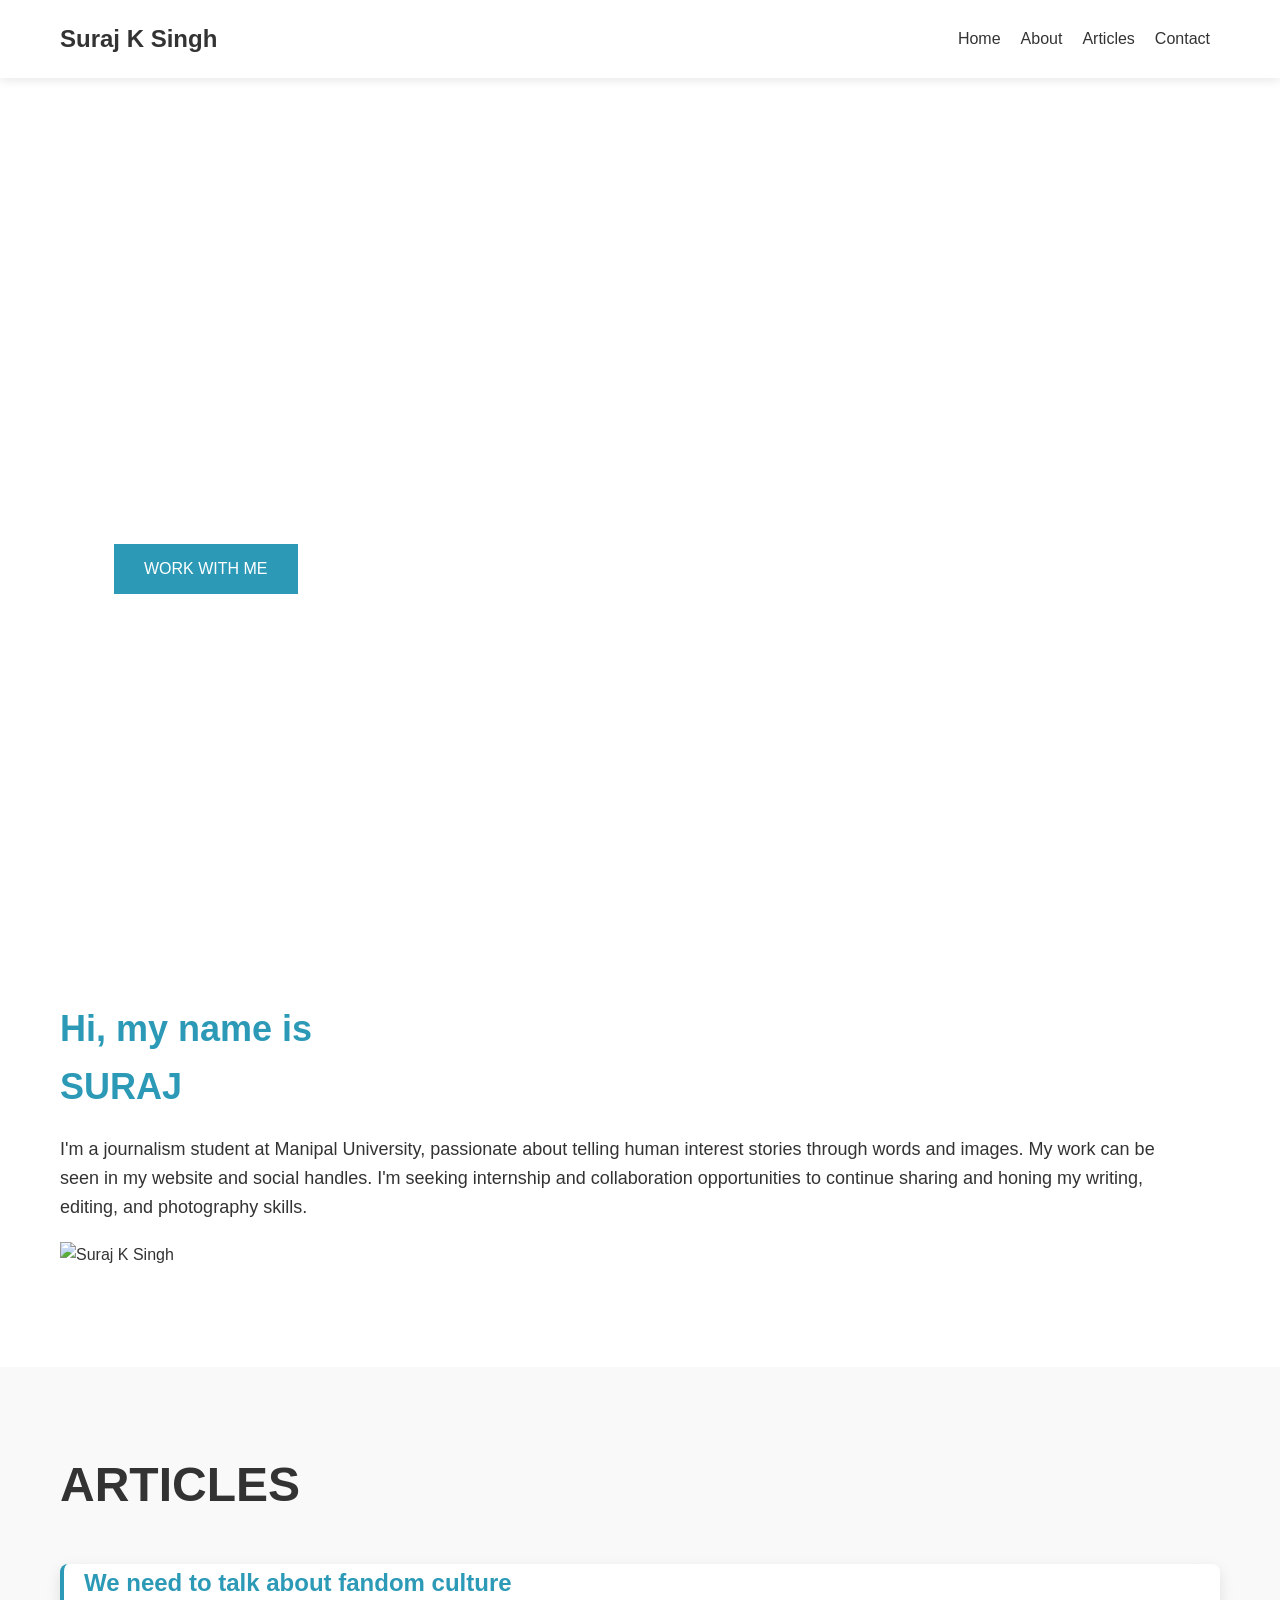
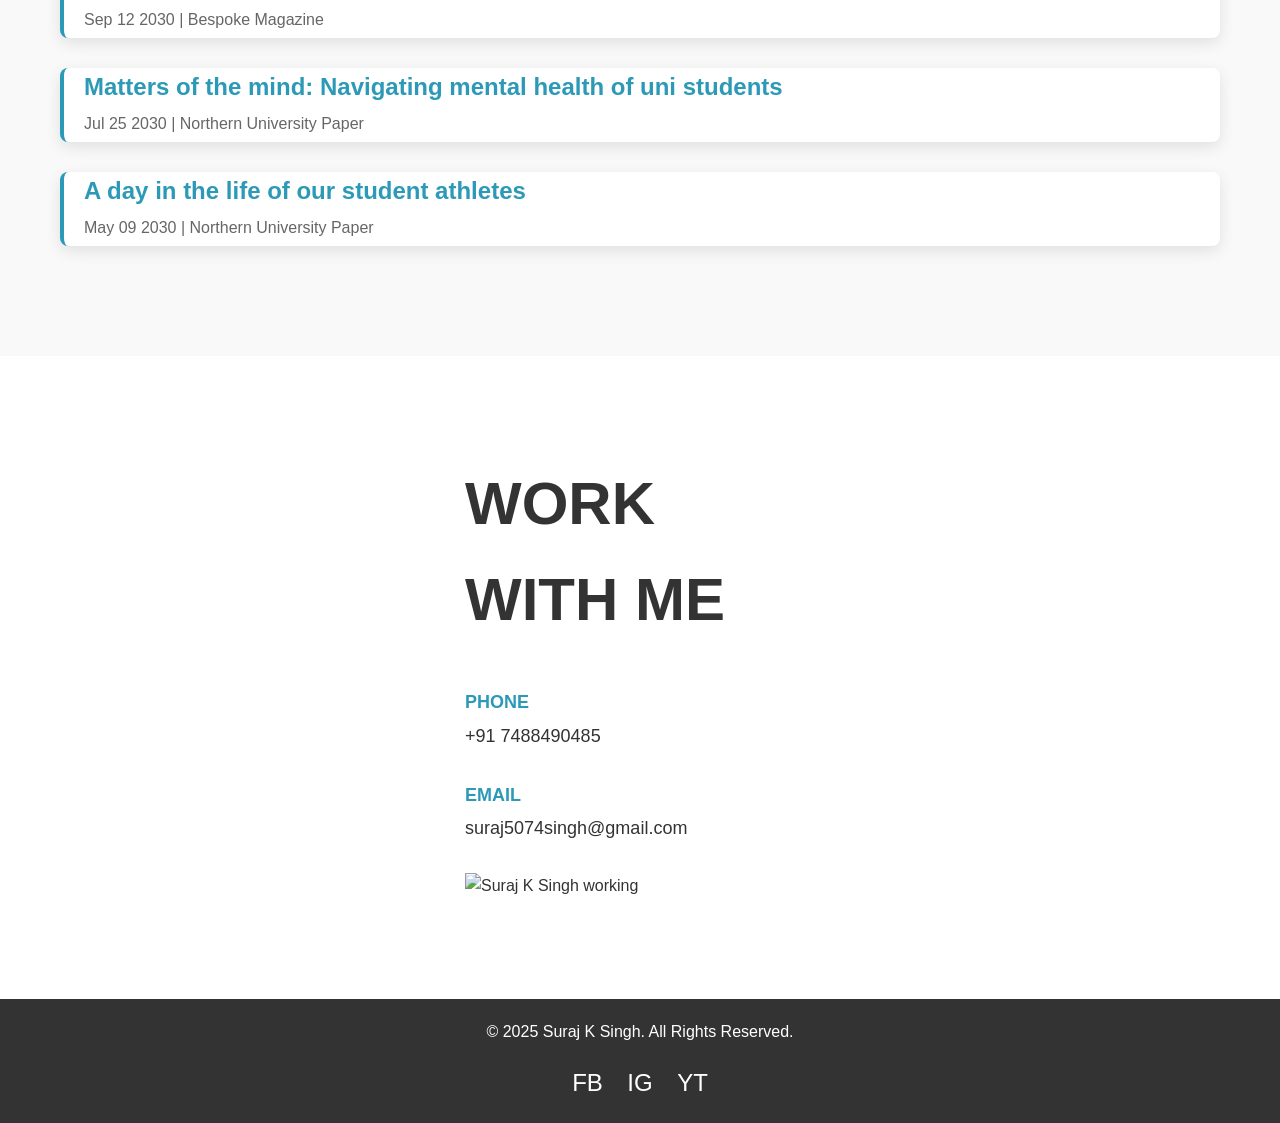
==== index.html @ 2e60737c "Moved files out of Journalism Portfolio folder" ====
<!DOCTYPE html>
<html lang="en">
<head>
    <meta charset="UTF-8">
    <meta name="viewport" content="width=device-width, initial-scale=1.0">
    <title>Suraj Kumar Singh</title>
    <link rel="preconnect" href="https://fonts.googleapis.com">
<link rel="preconnect" href="https://fonts.gstatic.com" crossorigin>
<link href="https://fonts.googleapis.com/css2?family=Great+Vibes&family=Open+Sans:ital,wght@0,300..800;1,300..800&family=PT+Sans:ital,wght@0,400;0,700;1,400;1,700&family=Roboto:ital,wght@0,100..900;1,100..900&display=swap" rel="stylesheet">


<link rel="stylesheet" href="style.css">

</head>

<body>

 <!-- Navigation -->
 <nav>
  <div class="container">
      <div class="logo"><a href="index.html">Suraj K Singh</a></div>

      <button class="menu-toggle" aria-label="Toggle navigation">
        <span></span>
        <span></span>
        <span></span>
      </button>

      <ul class="nav-links">
          <li><a href="index.html">Home</a></li>
          <li><a href="about.html">About</a></li>
          <li><a href="articles.html">Articles</a></li>
          <li><a href="contact.html">Contact</a></li>
      </ul>
  </div>
</nav>

<!-- Hero Section -->
<section class="hero">
  <div class="container hero-content">
      <h1>SURAJ K<br>SINGH</h1>
      <h2>JOURNALISM STUDENT</h2>
      <a href="contact.html" class="btn">WORK WITH ME</a>
  </div>
</section>

<!-- About Section -->
<section class="about">
  <div class="container">
      <div class="about-text">
          <h2>Hi, my name is<br>SURAJ</h2>
          <p>I'm a journalism student at Manipal University, passionate about telling human interest stories through words and images. My work can be seen in my website and social handles. I'm seeking internship and collaboration opportunities to continue sharing and honing my writing, editing, and photography skills.</p>
      </div>
      <div class="about-image">
          <img src="https://gratisography.com/wp-content/uploads/2024/11/gratisography-augmented-reality-800x525.jpg" alt="Suraj K Singh">
      </div>
  </div>
</section>

<!-- Articles Section -->
<section class="articles">
  <div class="container">
      <h2>ARTICLES</h2>
      
      <div class="article-card">
          <h3><a href="articles.html">We need to talk about fandom culture</a></h3>
          <div class="meta">Sep 12 2030 | Bespoke Magazine</div>
      </div>
      
      <div class="article-card">
          <h3><a href="articles.html">Matters of the mind: Navigating mental health of uni students</a></h3>
          <div class="meta">Jul 25 2030 | Northern University Paper</div>
      </div>
      
      <div class="article-card">
          <h3><a href="articles.html">A day in the life of our student athletes</a></h3>
          <div class="meta">May 09 2030 | Northern University Paper</div>
      </div>
  </div>
</section>

<!-- Work With Me Section -->
<section class="work-with-me">
  <div class="container">
      <div class="work-text">
          <h2>WORK<br>WITH ME</h2>
          
          <div class="contact-info">
              <div class="contact-item">
                  <h3>PHONE</h3>
                  <p>+91 7488490485</p>
              </div>
              
              <div class="contact-item">
                  <h3>EMAIL</h3>
                  <p>suraj5074singh@gmail.com</p>
              </div>
          </div>
      </div>
      
      <div class="work-image">
          <img src="https://gratisography.com/wp-content/uploads/2024/11/gratisography-augmented-reality-800x525.jpg" alt="Suraj K Singh working">
      </div>
  </div>
</section>

<!-- Footer -->
<footer>
  <div class="container">
      <p>&copy; 2025 Suraj K Singh. All Rights Reserved.</p>
      <div class="social-links">
          <a href="#" aria-label="Facebook">FB</a>
          <a href="#" aria-label="Instagram">IG</a>
          <a href="#" aria-label="YouTube">YT</a>
      </div>
  </div>
</footer>



















<script>
document.querySelector('.menu-toggle').addEventListener('click', function() {
  this.classList.toggle('open');
  document.querySelector('.nav-links').classList.toggle('active');
});
</script>
        
</body>
</html>
---- style.css ----
/* Portfolio Homepage */
* {
    margin: 0;
    padding: 0;
    box-sizing: border-box;
    font-family: 'Helvetica Neue', Arial, sans-serif;
}

body {
    line-height: 1.6;
    color: #333;
}

a {
    text-decoration: none;
    color: inherit;
}

.container {
    max-width: 1200px;
    margin: 0 auto;
    padding: 0 20px;
}

/* Header / Hero Section */
.hero {
    height: 100vh;
    background-color: #f5f5f5;
    position: relative;
    background: url(https://gratisography.com/wp-content/uploads/2024/11/gratisography-augmented-reality-800x525.jpg) center/cover no-repeat;
    /* background: linear-gradient(rgba(0, 0, 0, 0.5), rgba(0, 0, 0, 0.5)), url('/api/placeholder/1200/800') center/cover no-repeat; */
    display: flex;
    align-items: center;
    justify-content: flex-start;
}

.hero-content {
    color: white;
    padding: 50px;
    margin-left: 5%;
    max-width: 90%;
}

.hero h1 {
    font-size: 80px;
    font-weight: 700;
    line-height: 1;
    margin-bottom: 10px;
}

.hero h2 {
    font-size: 24px;
    font-weight: 300;
    margin-bottom: 30px;
}

.btn {
    display: inline-block;
    padding: 12px 30px;
    background-color: #2C9AB7;
    color: white;
    font-weight: 500;
    border: none;
    cursor: pointer;
    transition: background-color 0.3s ease;
}

.btn:hover {
    background-color: #1f7f99;
}

/* About Section */
.about {
    padding: 100px 0;
    display: flex;
    flex-wrap: wrap;
}

.about-text {
    flex: 1;
    padding-right: 50px;
    min-width: 300px;
}

.about-image {
    flex: 1;
    min-width: 300px;
}

.about-image img {
    width: 100%;
    height: auto;
    object-fit: cover;
}

.about h2 {
    font-size: 60px;
    font-weight: 700;
    color: #2C9AB7;
    margin-bottom: 20px;
}

.about p {
    font-size: 18px;
    margin-bottom: 20px;
}

/* Articles Section */
.articles {
    padding: 80px 0;
    background-color: #f9f9f9;
}

.articles h2 {
    font-size: 48px;
    margin-bottom: 40px;
}

.article-card {
    margin-bottom: 30px;
    border-left: 4px solid #2C9AB7;
    padding-left: 20px;
}

.article-card h3 {
    font-size: 24px;
    margin-bottom: 5px;
}

.article-card h3 a {
    color: #2C9AB7;
    transition: color 0.3s ease;
}

.article-card h3 a:hover {
    color: #1f7f99;
}

.article-card .meta {
    color: #666;
    font-size: 16px;
    margin-bottom: 5px;
}

/* Work With Me Section */
.work-with-me {
    padding: 100px 0;
    display: flex;
    flex-wrap: wrap;
}

.work-text {
    flex: 1;
    padding-right: 50px;
    min-width: 300px;
}

.work-image {
    flex: 1;
    min-width: 300px;
}

.work-image img {
    width: 100%;
    height: auto;
    object-fit: cover;
}

.work-with-me h2 {
    font-size: 60px;
    font-weight: 700;
    margin-bottom: 40px;
}

.contact-info {
    margin-top: 40px;
}

.contact-item {
    margin-bottom: 20px;
}

.contact-item h3 {
    color: #2C9AB7;
    font-size: 18px;
    margin-bottom: 5px;
}

/* Footer */
footer {
    background-color: #333;
    color: white;
    padding: 20px 0;
    text-align: center;
}

.social-links {
    margin-top: 20px;
}

.social-links a {
    margin: 0 10px;
    font-size: 24px;
    color: white;
}

/* Navigation */
nav {
    position: fixed;
    top: 0;
    left: 0;
    width: 100%;
    background-color: rgba(255, 255, 255, 0.9);
    z-index: 1000;
    padding: 20px 0;
    box-shadow: 0 2px 10px rgba(0, 0, 0, 0.1);
}

nav .container {
    display: flex;
    justify-content: space-between;
    align-items: center;
}

.logo {
    font-size: 24px;
    font-weight: 700;
}

.nav-links {
    display: flex;
    list-style: none;
}

.nav-links li {
    margin: 0 10px;
}

.nav-links a {
    color: #333;
    font-weight: 500;
    transition: color 0.3s ease;
}

.nav-links a:hover {
    color: #2C9AB7;
}

.menu-toggle {
    display: none;
    background: none;
    border: none;
    cursor: pointer;
    width: 30px;
    height: 30px;
    position: relative;
    z-index: 2;
  }
  .menu-toggle span {
    display: block;
    width: 100%;
    height: 3px;
    background-color: #333;
    margin: 5px 0;
    transition: all 0.3s ease-in-out;
  }

/* Responsive Design */
@media (max-width: 768px) {
    .hero-content {
        margin-left: 3%;
        }
    .hero h1 {
        font-size: 60px;
    }

    .about, .work-with-me {
        flex-direction: column;
    }

    .about-text, .work-text {
        padding-right: 0;
        margin-bottom: 40px;
    }
}

@media screen and (max-width: 600px) {
    .nav-links {
      display: none;
      flex-direction: column;
      transition: all 0.3s ease-in-out;
    }
    .nav-links.active {
      display: flex;
    }
    .menu-toggle {
      display: block;
    }
    /* Hamburger to cross animation */
    .menu-toggle.open span:nth-child(1) {
      transform: translateY(8px) rotate(45deg);
    }
    .menu-toggle.open span:nth-child(2) {
      opacity: 0;
    }
    .menu-toggle.open span:nth-child(3) {
      transform: translateY(-8px) rotate(-45deg);
    }
  }









    /* Navigation About */
   

    /* Page Header */
    .page-header {
        padding: 120px 0 60px;
        background-color: #f5f5f5;
        text-align: center;
    }

    .page-header h1 {
        font-size: 48px;
        margin-bottom: 20px;
    }

    /* About Content */
    .about-content {
        padding: 80px 0;
        display: flex;
        flex-wrap: wrap;
        gap: 50px;
    }

    .about-image {
        flex: 1;
        min-width: 300px;
    }

    .about-image img {
        width: 100%;
        height: auto;
    }

    .about-text {
        flex: 2;
        min-width: 300px;
    }

    .about-text h2 {
        font-size: 36px;
        margin-bottom: 20px;
        color: #2C9AB7;
    }

    .about-text p {
        margin-bottom: 20px;
        font-size: 18px;
    }

    /* Skills Section */
    .skills {
        padding: 80px 0;
        background-color: #f9f9f9;
    }

    .skills h2 {
        font-size: 36px;
        margin-bottom: 40px;
        text-align: center;
    }

    .skills-container {
        display: flex;
        flex-wrap: wrap;
        justify-content: space-between;
        gap: 30px;
    }

    .skill {
        flex: 1;
        min-width: 250px;
        padding: 30px;
        background-color: white;
        box-shadow: 0 5px 15px rgba(0, 0, 0, 0.1);
        border-radius: 5px;
    }

    .skill h3 {
        font-size: 24px;
        margin-bottom: 15px;
        color: #2C9AB7;
    }

    /* Education and Experience */
    .education-experience {
        padding: 80px 0;
    }

    .education-experience h2 {
        font-size: 36px;
        margin-bottom: 40px;
        text-align: center;
    }

    .timeline {
        position: relative;
        max-width: 800px;
        margin: 0 auto;
    }

    .timeline::before {
        content: '';
        position: absolute;
        top: 0;
        bottom: 0;
        left: 50%;
        width: 2px;
        background-color: #2C9AB7;
        transform: translateX(-50%);
    }

    .timeline-item {
        margin-bottom: 50px;
        position: relative;
    }

    .timeline-content {
        width: 45%;
        padding: 20px;
        background-color: white;
        box-shadow: 0 5px 15px rgba(0, 0, 0, 0.1);
        border-radius: 5px;
    }

    .timeline-item:nth-child(odd) .timeline-content {
        margin-left: auto;
    }

    .timeline-content h3 {
        font-size: 22px;
        margin-bottom: 10px;
        color: #2C9AB7;
    }

    .timeline-content .date {
        font-style: italic;
        color: #666;
        margin-bottom: 15px;
    }

    /* Footer */
    footer {
        background-color: #333;
        color: white;
        padding: 20px 0;
        text-align: center;
    }

    .social-links {
        margin-top: 20px;
    }

    .social-links a {
        margin: 0 10px;
        font-size: 24px;
        color: white;
    }

    /* Responsive Design */
    @media (max-width: 768px) {
        .about-content {
            flex-direction: column;
        }

        .timeline::before {
            left: 30px;
        }

        .timeline-content {
            width: calc(100% - 60px);
            margin-left: 60px !important;
        }
    }









    /* Page Header Articles */
    .page-header {
        padding: 120px 0 60px;
        background-color: #f5f5f5;
        text-align: center;
    }

    .page-header h1 {
        font-size: 48px;
        margin-bottom: 20px;
    }

    /* Articles Section */
    .articles-section {
        padding: 80px 0;
    }

    .articles-grid {
        display: grid;
        grid-template-columns: repeat(auto-fill, minmax(350px, 1fr));
        gap: 40px;
    }

    .article-card {
        background-color: white;
        border-radius: 8px;
        overflow: hidden;
        box-shadow: 0 5px 15px rgba(0, 0, 0, 0.1);
        transition: transform 0.3s ease;
    }

    .article-card:hover {
        transform: translateY(-10px);
    }

    .article-image {
        height: 200px;
        background-color: #eee;
        position: relative;
    }

    .article-image img {
        width: 100%;
        height: 100%;
        object-fit: cover;
    }

    .article-content {
        padding: 25px;
    }

    .article-content h3 {
        font-size: 22px;
        margin-bottom: 10px;
    }

    .article-content .meta {
        color: #666;
        font-size: 14px;
        margin-bottom: 15px;
    }

    .article-content p {
        margin-bottom: 20px;
    }

    .read-more {
        display: inline-block;
        color: #2C9AB7;
        font-weight: 500;
        transition: color 0.3s ease;
    }

    .read-more:hover {
        color: #1f7f99;
    }

    /* Featured Article */
    /* Featured Articles Slider Styles */
.featured-articles-container {
    position: relative;
    margin-bottom: 50px;
}

.featured-article {
    display: none; /* Hide all articles initially */
    flex-direction: row;
    background-color: #f9f9f9;
    border-radius: 8px;
    overflow: hidden;
    box-shadow: 0 4px 10px rgba(0, 0, 0, 0.1);
    margin-bottom: 20px;
}

.featured-article-image {
    flex: 0 0 50%;
    max-height: 400px;
    overflow: hidden;
}

.featured-article-image img {
    width: 100%;
    height: 100%;
    object-fit: cover;
}

.featured-article-content {
    flex: 0 0 50%;
    padding: 30px;
}

.featured-tag {
    display: inline-block;
    background-color: #2C9AB7;
    color: white;
    padding: 5px 10px;
    border-radius: 4px;
    font-size: 14px;
    margin-bottom: 15px;
}

.featured-article-content h2 {
    font-size: 26px;
    margin-bottom: 10px;
}

.featured-article-content .meta {
    font-size: 14px;
    color: #777;
    margin-bottom: 15px;
}

.featured-article-content p {
    margin-bottom: 20px;
    line-height: 1.6;
}

.read-more {
    color: #2C9AB7;
    font-weight: 500;
    text-decoration: none;
    transition: color 0.3s ease;
}

.read-more:hover {
    color: #1f7f99;
}

/* Slider Navigation */
.slider-nav {
    display: flex;
    justify-content: center;
    align-items: center;
    margin-top: 15px;
}

.slider-btn {
    background-color: #2C9AB7;
    color: white;
    border: none;
    border-radius: 50%;
    width: 36px;
    height: 36px;
    display: flex;
    justify-content: center;
    align-items: center;
    cursor: pointer;
    transition: background-color 0.3s ease;
    font-size: 18px;
}

.slider-btn:hover {
    background-color: #1f7f99;
}

.slider-dots {
    display: flex;
    justify-content: center;
    margin: 0 20px;
}

.slider-dot {
    width: 10px;
    height: 10px;
    border-radius: 50%;
    background-color: #ccc;
    margin: 0 5px;
    cursor: pointer;
    transition: background-color 0.3s ease;
}

.slider-dot.active {
    background-color: #2C9AB7;
}

/* Pagination Styles */
.pagination {
    display: flex;
    justify-content: center;
    margin-top: 40px;
    gap: 8px;
}

.page-btn {
    display: inline-block;
    padding: 8px 16px;
    background-color: #f1f1f1;
    border: none;
    border-radius: 4px;
    cursor: pointer;
    transition: all 0.3s ease;
}

.page-btn.active {
    background-color: #2C9AB7;
    color: white;
}

.page-btn:hover:not(.active):not(:disabled) {
    background-color: #e0e0e0;
}

.page-btn:disabled {
    opacity: 0.5;
    cursor: not-allowed;
}

.page-btn.prev, .page-btn.next {
    font-weight: bold;
}

    /* Categories Filter */
    .categories {
        margin-bottom: 40px;
        display: flex;
        flex-wrap: wrap;
        gap: 15px;
    }

    .category-btn {
        padding: 8px 20px;
        background-color: #f1f1f1;
        border-radius: 20px;
        cursor: pointer;
        transition: all 0.3s ease;
    }

    .category-btn:hover, .category-btn.active {
        background-color: #2C9AB7;
        color: white;
    }

    /* Footer */
    footer {
        background-color: #333;
        color: white;
        padding: 20px 0;
        text-align: center;
    }

    .social-links {
        margin-top: 20px;
    }

    .social-links a {
        margin: 0 10px;
        font-size: 24px;
        color: white;
    }

    /* Responsive Design */
    @media (max-width: 768px) {
        .featured-article {
            flex-direction: column;
        }
        
        .featured-article-image {
            height: 250px;
            flex: 0 0 100%
        }

        .featured-article-content {
            flex: 0 0 100%;
            padding: 20px;
        }

        .articles-grid {
            grid-template-columns: 1fr;
        }
    }









    /* Page Header Contact */
    .page-header {
        padding: 120px 0 60px;
        background-color: #f5f5f5;
        text-align: center;
    }

    .page-header h1 {
        font-size: 48px;
        margin-bottom: 20px;
    }

    /* Contact Section */
    .contact-section {
        padding: 80px 0;
        display: flex;
        flex-wrap: wrap;
        gap: 50px;
    }

    .contact-info {
        flex: 1;
        min-width: 300px;
    }

    .contact-info h2 {
        font-size: 36px;
        margin-bottom: 30px;
        color: #2C9AB7;
    }

    .contact-info p {
        margin-bottom: 30px;
        font-size: 18px;
    }

    .contact-method {
        margin-bottom: 25px;
    }

    .contact-method h3 {
        font-size: 20px;
        color: #2C9AB7;
        margin-bottom: 10px;
    }

    .social-list {
        list-style: none;
        display: flex;
        gap: 15px;
        margin-top: 30px;
    }

    .social-list a {
        display: inline-block;
        width: 40px;
        height: 40px;
        background-color: #f1f1f1;
        border-radius: 50%;
        text-align: center;
        line-height: 40px;
        transition: all 0.3s ease;
    }

    .social-list a:hover {
        background-color: #2C9AB7;
        color: white;
    }

    /* Contact Form */
    .contact-form {
        flex: 1;
        min-width: 300px;
    }

    .contact-form h2 {
        font-size: 36px;
        margin-bottom: 30px;
        color: #2C9AB7;
    }

    .form-group {
        margin-bottom: 20px;
    }

    .form-group label {
        display: block;
        margin-bottom: 8px;
        font-weight: 500;
    }

    .form-group input,
    .form-group textarea {
        width: 100%;
        padding: 12px 15px;
        border: 1px solid #ddd;
        border-radius: 4px;
        font-size: 16px;
        transition: border-color 0.3s ease;
    }

    .form-group input:focus,
    .form-group textarea:focus {
        border-color: #2C9AB7;
        outline: none;
    }

    .form-group textarea {
        height: 150px;
        resize: vertical;
    }

    .submit-btn {
        padding: 12px 30px;
        background-color: #2C9AB7;
        color: white;
        border: none;
        border-radius: 4px;
        font-size: 16px;
        font-weight: 500;
        cursor: pointer;
        transition: background-color 0.3s ease;
    }

    .submit-btn:hover {
        background-color: #1f7f99;
    }

    /* Map Section */
    .map-section {
        padding: 40px 0 80px;
    }

    .map-section h2 {
        font-size: 36px;
        margin-bottom: 30px;
        text-align: center;
        color: #2C9AB7;
    }

    .map-container {
        height: 400px;
        background-color: #eee;
        border-radius: 8px;
        overflow: hidden;
    }

    .map-container iframe {
        width: 100%;
        height: 100%;
        border: 0;
    }

    /* Availability Section */
    .availability {
        padding: 80px 0;
        background-color: #f9f9f9;
        text-align: center;
    }

    .availability h2 {
        font-size: 36px;
        margin-bottom: 20px;
        color: #2C9AB7;
    }

    .availability p {
        font-size: 18px;
        margin-bottom: 30px;
        max-width: 700px;
        margin-left: auto;
        margin-right: auto;
    }

    .calendar-btn {
        display: inline-block;
        padding: 12px 30px;
        background-color: #2C9AB7;
        color: white;
        border-radius: 4px;
        font-weight: 500;
        transition: background-color 0.3s ease;
    }

    .calendar-btn:hover {
        background-color: #1f7f99;
    }

    /* Footer */
    footer {
        background-color: #333;
        color: white;
        padding: 20px 0;
        text-align: center;
    }

    .social-links {
        margin-top: 20px;
    }

    .social-links a {
        margin: 0 10px;
        font-size: 24px;
        color: white;
    }

    /* Responsive Design */
    @media (max-width: 768px) {
        .contact-section {
            flex-direction: column;
        }
    }
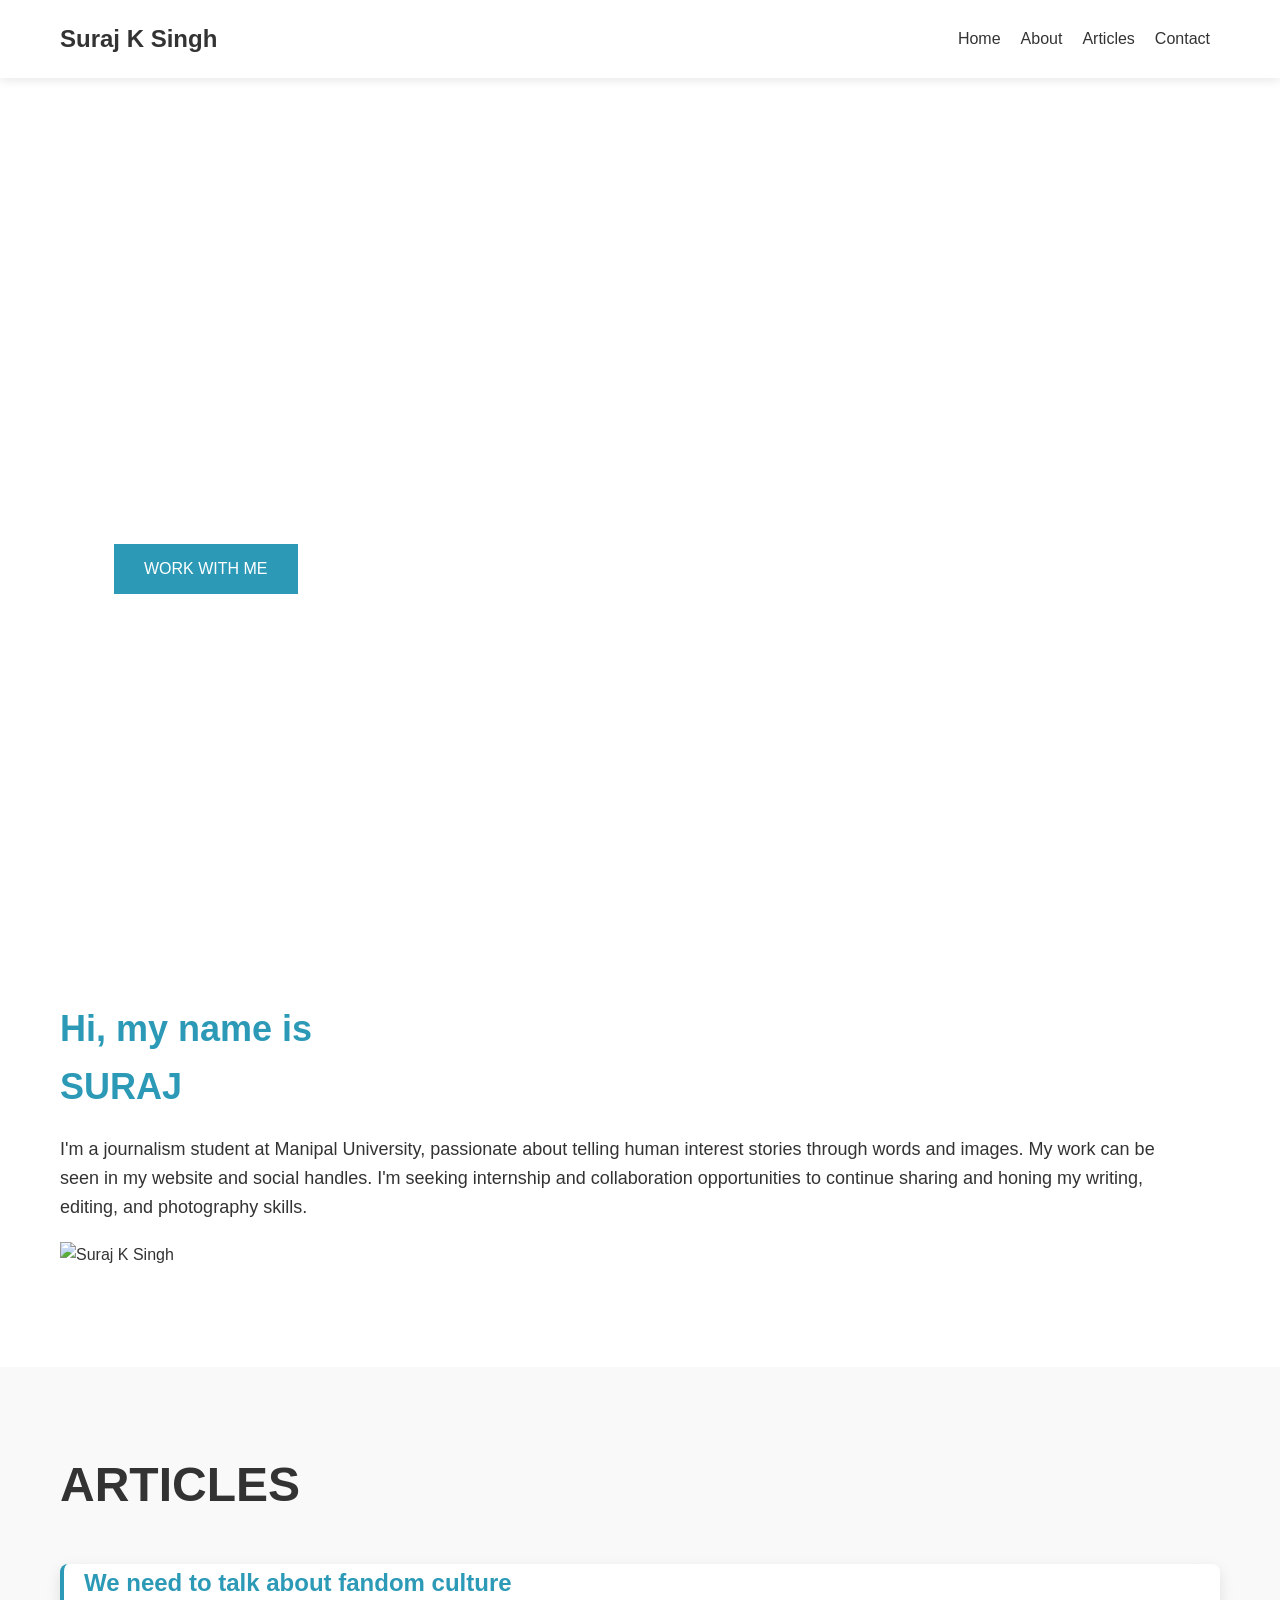
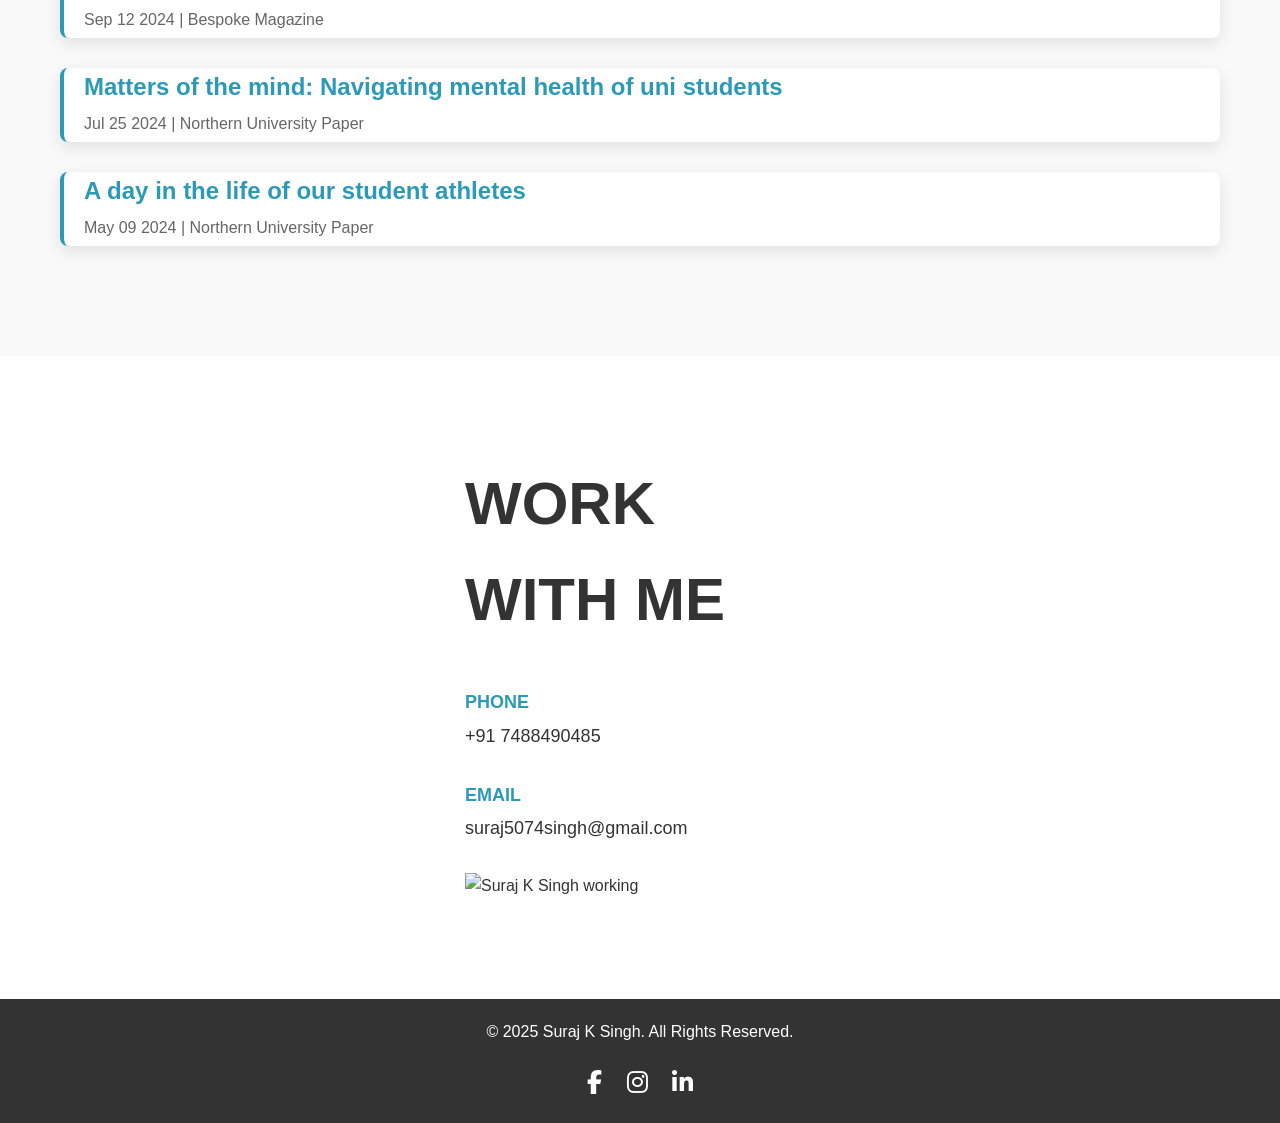
==== commit f17ea194: "initial commit" ====
--- a/index.html
+++ b/index.html
@@ -7,6 +7,8 @@
     <link rel="preconnect" href="https://fonts.googleapis.com">
 <link rel="preconnect" href="https://fonts.gstatic.com" crossorigin>
 <link href="https://fonts.googleapis.com/css2?family=Great+Vibes&family=Open+Sans:ital,wght@0,300..800;1,300..800&family=PT+Sans:ital,wght@0,400;0,700;1,400;1,700&family=Roboto:ital,wght@0,100..900;1,100..900&display=swap" rel="stylesheet">
+<!-- Font Awesome CDN -->
+<link rel="stylesheet" href="https://cdnjs.cloudflare.com/ajax/libs/font-awesome/6.5.0/css/all.min.css">
 
 
 <link rel="stylesheet" href="style.css">
@@ -64,17 +66,17 @@
       
       <div class="article-card">
           <h3><a href="articles.html">We need to talk about fandom culture</a></h3>
-          <div class="meta">Sep 12 2030 | Bespoke Magazine</div>
+          <div class="meta">Sep 12 2024 | Bespoke Magazine</div>
       </div>
       
       <div class="article-card">
           <h3><a href="articles.html">Matters of the mind: Navigating mental health of uni students</a></h3>
-          <div class="meta">Jul 25 2030 | Northern University Paper</div>
+          <div class="meta">Jul 25 2024 | Northern University Paper</div>
       </div>
       
       <div class="article-card">
           <h3><a href="articles.html">A day in the life of our student athletes</a></h3>
-          <div class="meta">May 09 2030 | Northern University Paper</div>
+          <div class="meta">May 09 2024 | Northern University Paper</div>
       </div>
   </div>
 </section>
@@ -109,9 +111,9 @@
   <div class="container">
       <p>&copy; 2025 Suraj K Singh. All Rights Reserved.</p>
       <div class="social-links">
-          <a href="#" aria-label="Facebook">FB</a>
-          <a href="#" aria-label="Instagram">IG</a>
-          <a href="#" aria-label="YouTube">YT</a>
+          <a href="#" aria-label="Facebook" target="_blank"><i class="fab fa-facebook-f"></i></a>
+          <a href="#" aria-label="Instagram" target="_blank"><i class="fab fa-instagram"></i></a>
+          <a href="#" aria-label="Linkedin"target="_blank"><i class="fab fa-linkedin-in"></i></a>
       </div>
   </div>
 </footer>
--- a/style.css
+++ b/style.css
@@ -871,24 +871,27 @@
     .contact-form {
         flex: 1;
         min-width: 300px;
-    }
-
+        max-width: 600px;
+        margin: 0 auto;
+        padding: 30px;
+    }
+    
     .contact-form h2 {
         font-size: 36px;
         margin-bottom: 30px;
         color: #2C9AB7;
     }
-
+    
     .form-group {
         margin-bottom: 20px;
     }
-
+    
     .form-group label {
         display: block;
         margin-bottom: 8px;
         font-weight: 500;
     }
-
+    
     .form-group input,
     .form-group textarea {
         width: 100%;
@@ -898,18 +901,18 @@
         font-size: 16px;
         transition: border-color 0.3s ease;
     }
-
+    
     .form-group input:focus,
     .form-group textarea:focus {
         border-color: #2C9AB7;
         outline: none;
     }
-
+    
     .form-group textarea {
         height: 150px;
         resize: vertical;
     }
-
+    
     .submit-btn {
         padding: 12px 30px;
         background-color: #2C9AB7;
@@ -921,9 +924,31 @@
         cursor: pointer;
         transition: background-color 0.3s ease;
     }
-
+    
     .submit-btn:hover {
         background-color: #1f7f99;
+    }
+    
+    /* Status message styling */
+    .status-message {
+        padding: 15px;
+        margin-top: 20px;
+        border-radius: 4px;
+        display: none;
+    }
+    
+    .success {
+        background-color: #d4edda;
+        color: #155724;
+        border: 1px solid #c3e6cb;
+        display: block;
+    }
+    
+    .error {
+        background-color: #f8d7da;
+        color: #721c24;
+        border: 1px solid #f5c6cb;
+        display: block;
     }
 
     /* Map Section */
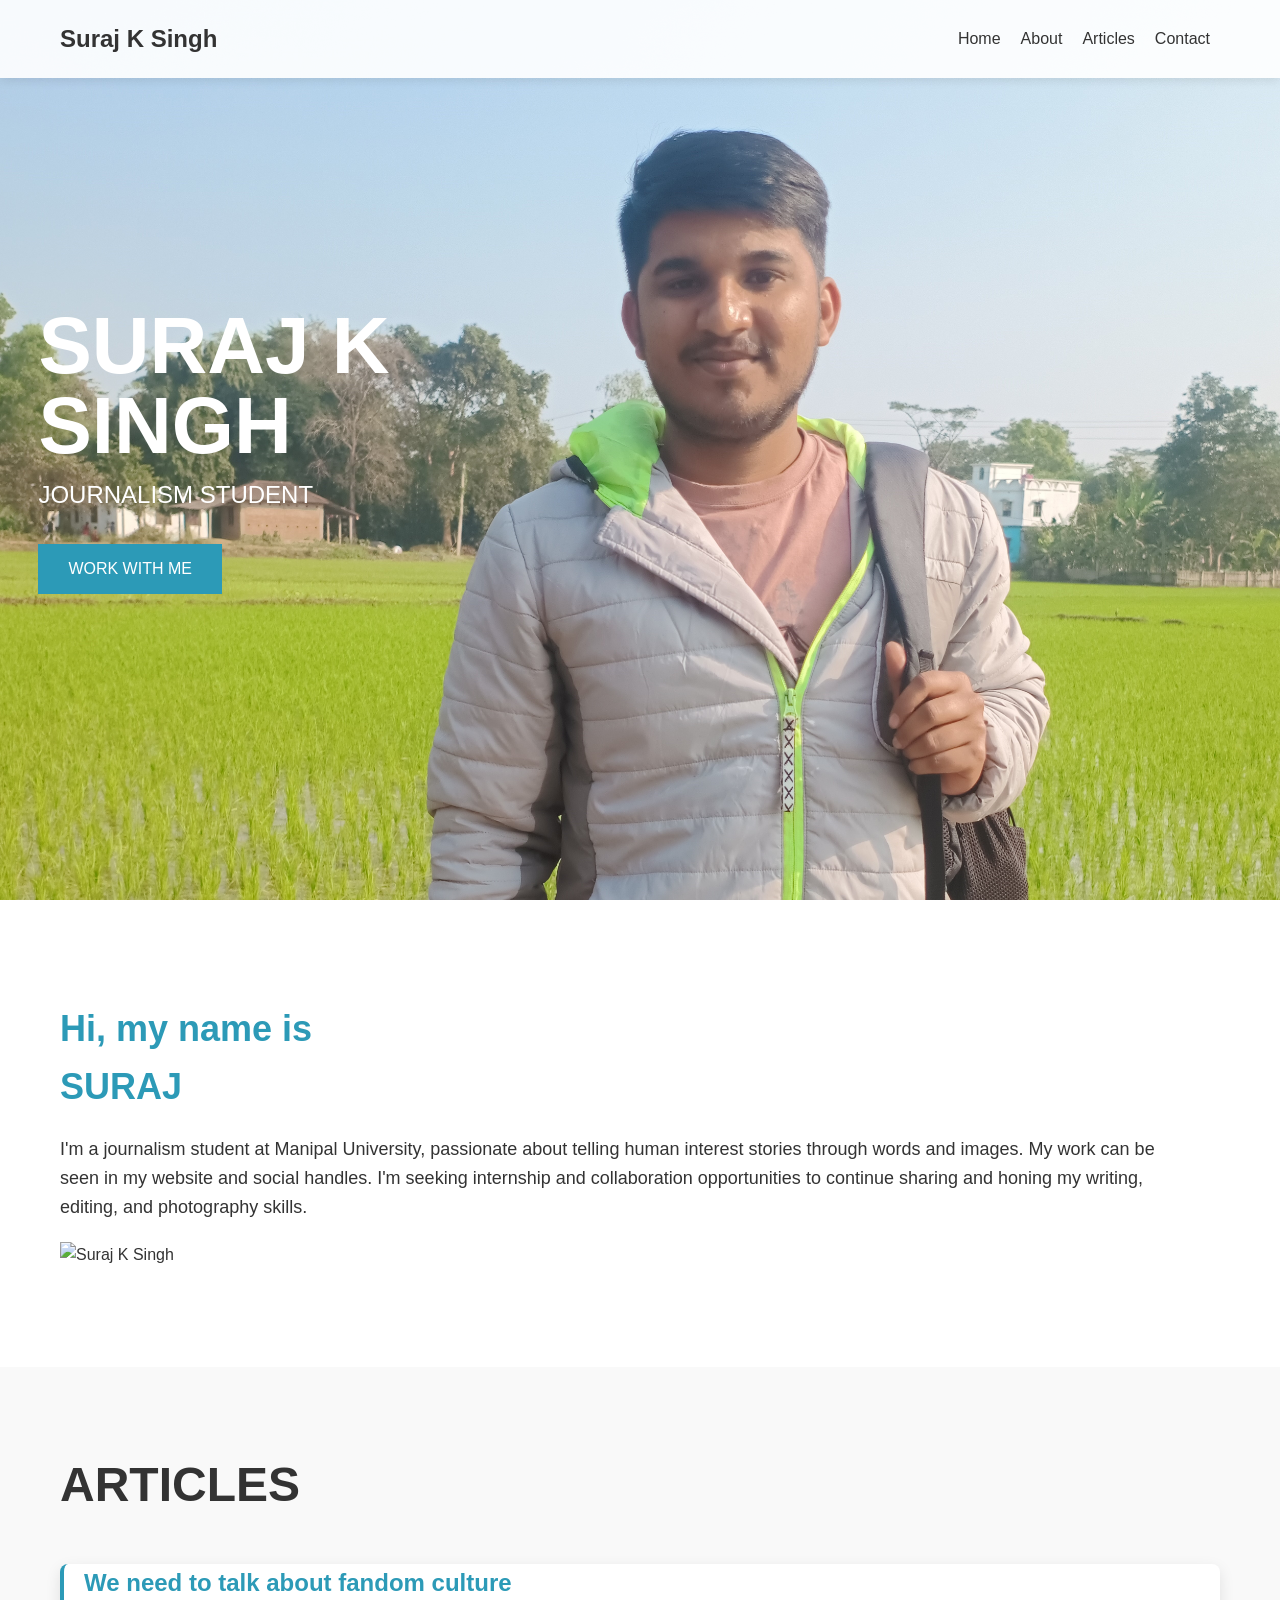
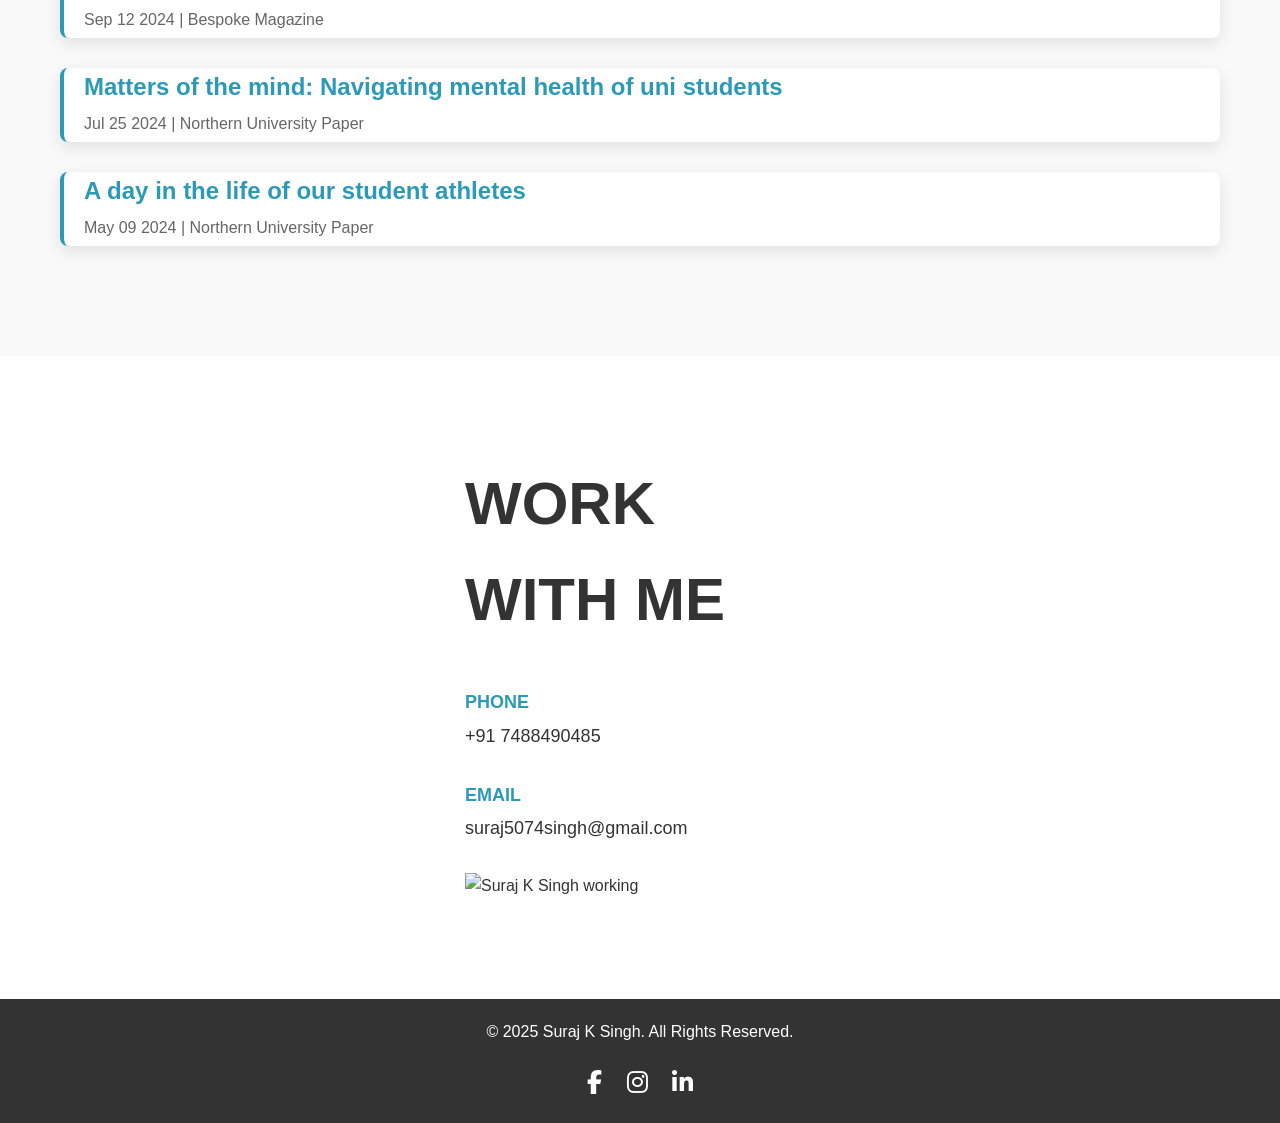
==== commit f9ad6d77: "initial commit" ====
--- a/index.html
+++ b/index.html
@@ -3,7 +3,7 @@
 <head>
     <meta charset="UTF-8">
     <meta name="viewport" content="width=device-width, initial-scale=1.0">
-    <title>Suraj Kumar Singh</title>
+    <title>Suraj K Singh</title>
     <link rel="preconnect" href="https://fonts.googleapis.com">
 <link rel="preconnect" href="https://fonts.gstatic.com" crossorigin>
 <link href="https://fonts.googleapis.com/css2?family=Great+Vibes&family=Open+Sans:ital,wght@0,300..800;1,300..800&family=PT+Sans:ital,wght@0,400;0,700;1,400;1,700&family=Roboto:ital,wght@0,100..900;1,100..900&display=swap" rel="stylesheet">
--- a/style.css
+++ b/style.css
@@ -28,7 +28,7 @@
     height: 100vh;
     background-color: #f5f5f5;
     position: relative;
-    background: url(https://gratisography.com/wp-content/uploads/2024/11/gratisography-augmented-reality-800x525.jpg) center/cover no-repeat;
+    background: url(Images/IMG_20250126_1436099001.jpg) center/cover no-repeat;
     /* background: linear-gradient(rgba(0, 0, 0, 0.5), rgba(0, 0, 0, 0.5)), url('/api/placeholder/1200/800') center/cover no-repeat; */
     display: flex;
     align-items: center;
@@ -36,9 +36,9 @@
 }
 
 .hero-content {
-    color: white;
-    padding: 50px;
-    margin-left: 5%;
+    color: rgb(255, 255, 255);
+    padding: 50px 5% 50px 3%; 
+    margin: 0 auto 0 0;
     max-width: 90%;
 }
 
@@ -69,6 +69,36 @@
 .btn:hover {
     background-color: #1f7f99;
 }
+
+@keyframes fadeInUp {
+    from {
+        opacity: 0;
+        transform: translateY(20px);
+    }
+    to {
+        opacity: 1;
+        transform: translateY(0);
+    }
+}
+
+.hero h1, .hero h2, .btn {
+    opacity: 0;
+    animation: fadeInUp 1s ease forwards;
+}
+
+/* Stagger the animations */
+.hero h1 {
+    animation-delay: 0.2s;
+}
+
+.hero h2 {
+    animation-delay: 0.4s;
+}
+
+.btn {
+    animation-delay: 0.6s;
+}
+
 
 /* About Section */
 .about {
@@ -272,7 +302,10 @@
         margin-left: 3%;
         }
     .hero h1 {
-        font-size: 60px;
+        font-size: 40px;
+    }
+    .hero h2 {
+        font-size: 16px;
     }
 
     .about, .work-with-me {
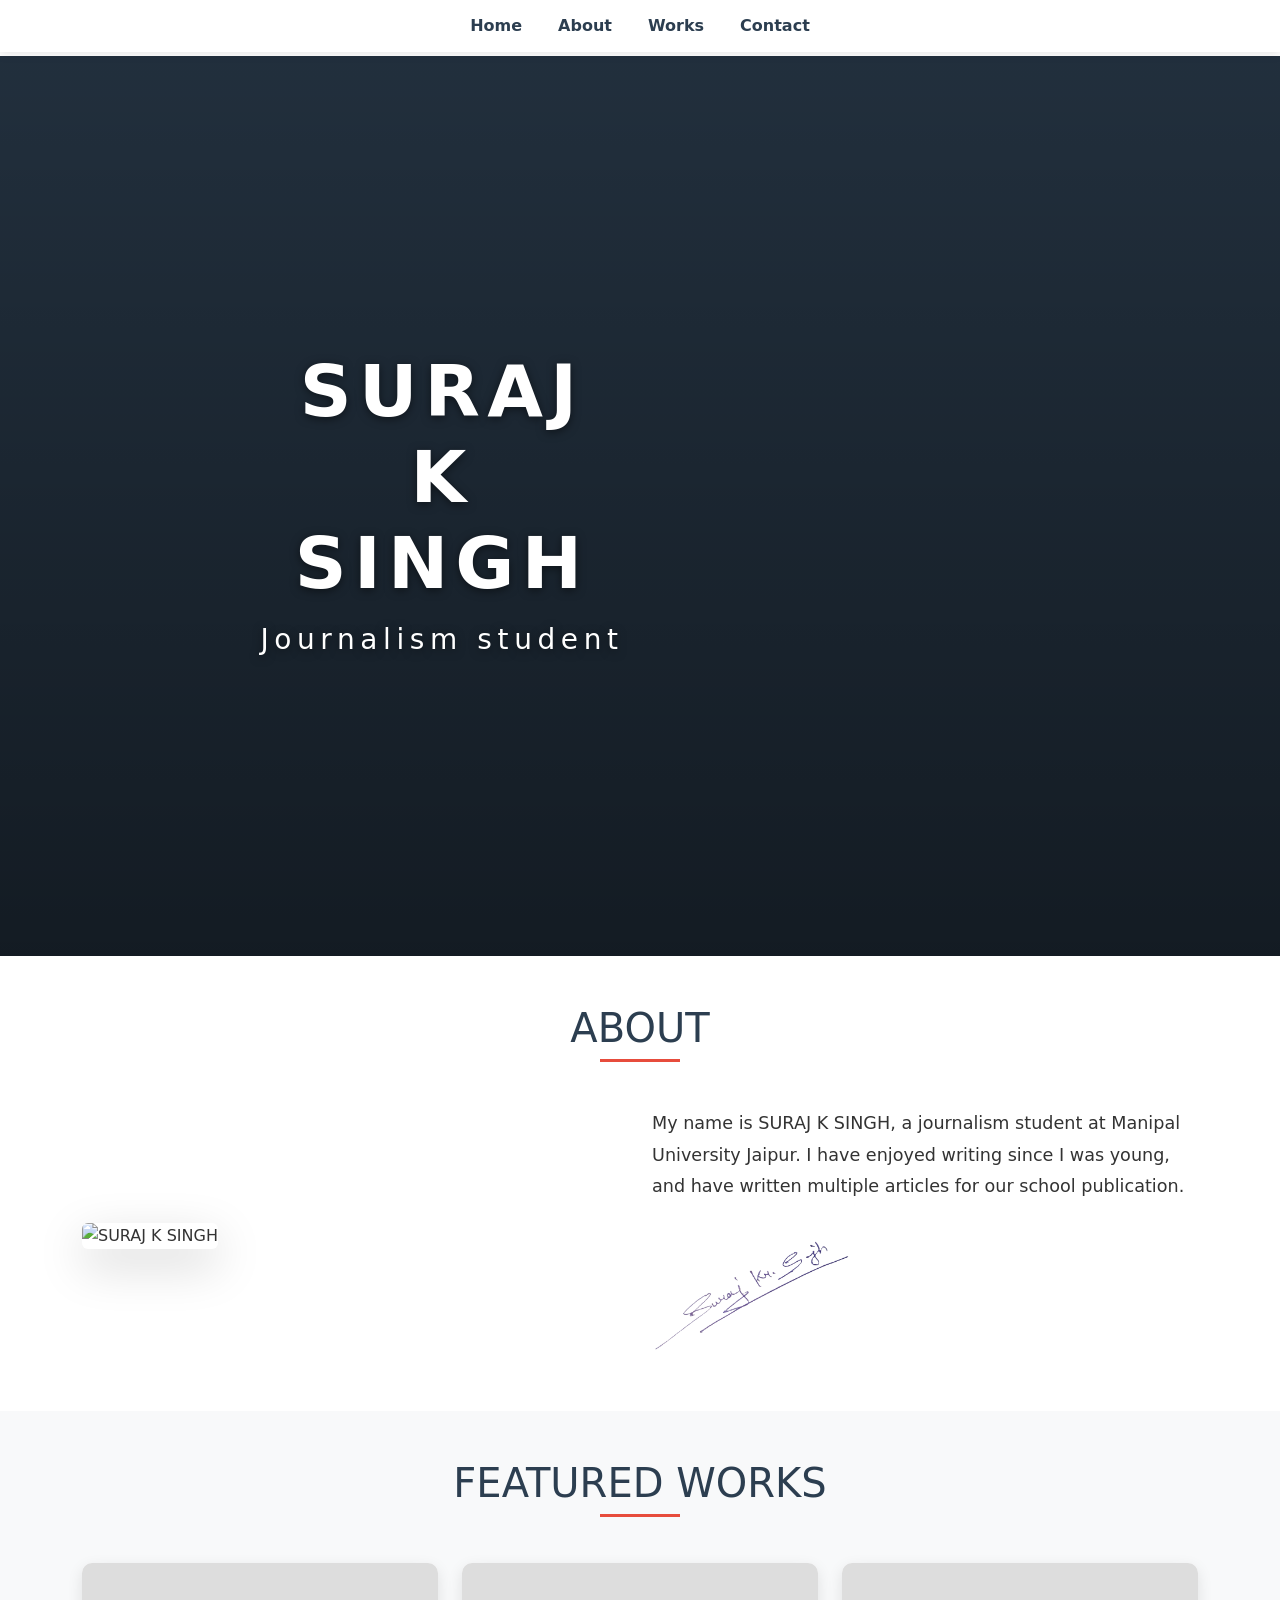
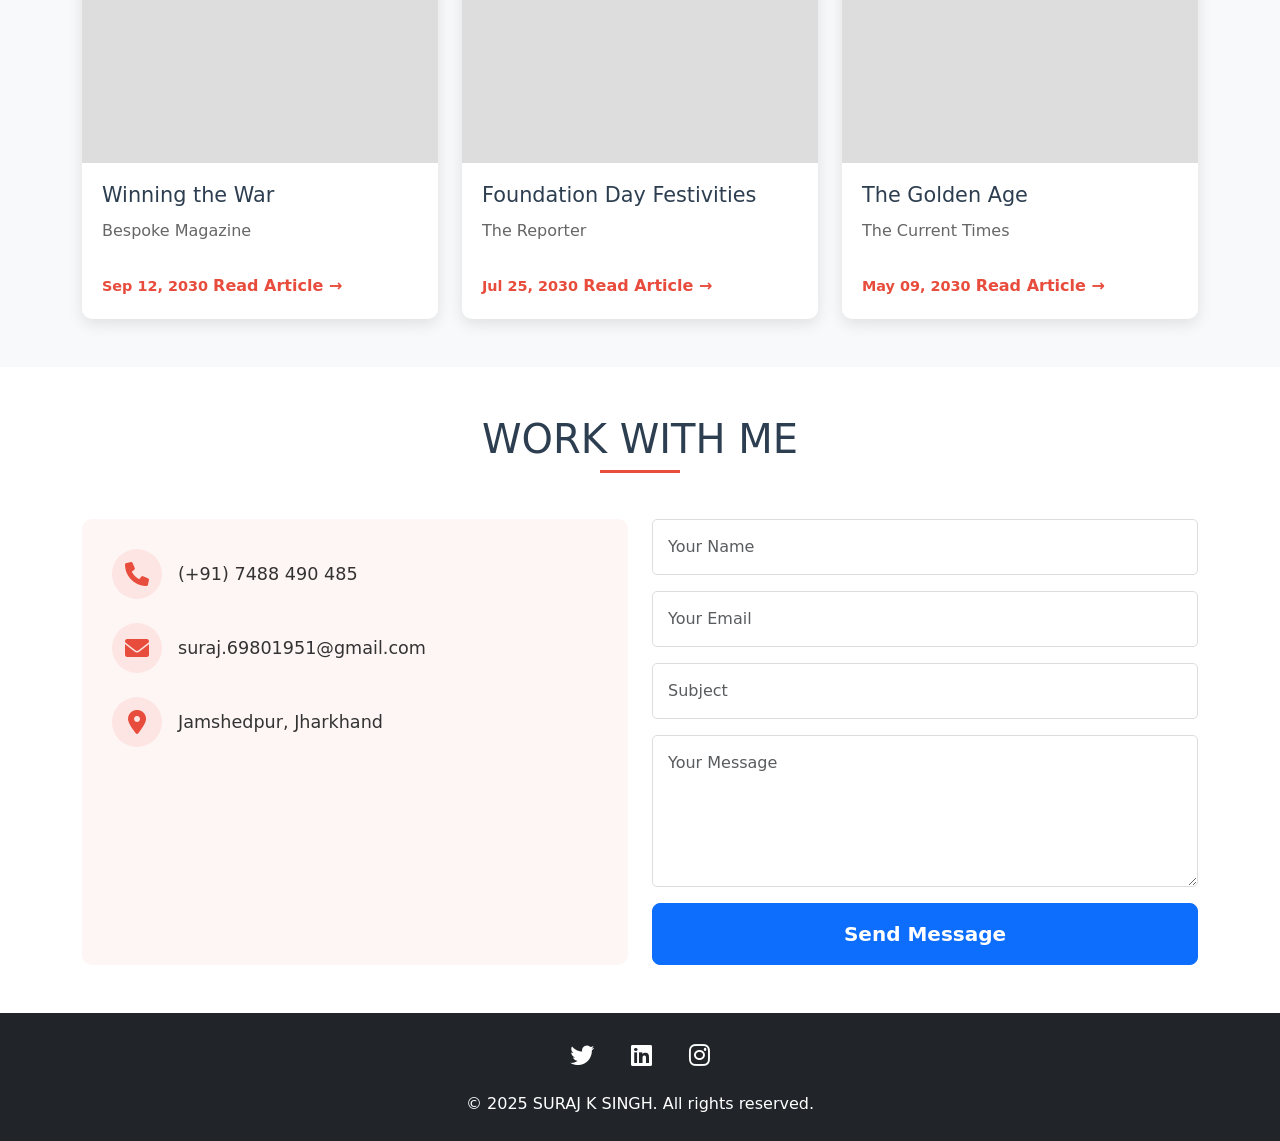
==== commit 3afbae68: "initial commit" ====
--- a/index.html
+++ b/index.html
@@ -3,145 +3,185 @@
 <head>
     <meta charset="UTF-8">
     <meta name="viewport" content="width=device-width, initial-scale=1.0">
-    <title>Suraj K Singh</title>
-    <link rel="preconnect" href="https://fonts.googleapis.com">
-<link rel="preconnect" href="https://fonts.gstatic.com" crossorigin>
-<link href="https://fonts.googleapis.com/css2?family=Great+Vibes&family=Open+Sans:ital,wght@0,300..800;1,300..800&family=PT+Sans:ital,wght@0,400;0,700;1,400;1,700&family=Roboto:ital,wght@0,100..900;1,100..900&display=swap" rel="stylesheet">
-<!-- Font Awesome CDN -->
-<link rel="stylesheet" href="https://cdnjs.cloudflare.com/ajax/libs/font-awesome/6.5.0/css/all.min.css">
+    <title>SURAJ K SINGH - Journalism Student</title>
+    <!-- Bootstrap CSS -->
+    <link href="https://cdn.jsdelivr.net/npm/bootstrap@5.3.0/dist/css/bootstrap.min.css" rel="stylesheet">
+    <!-- Custom CSS -->
+    <link rel="stylesheet" href="css/style.css">
+    <!-- Font Awesome -->
+    <link rel="stylesheet" href="https://cdnjs.cloudflare.com/ajax/libs/font-awesome/6.0.0-beta3/css/all.min.css">
+</head>
+<body>
+    <!-- Loader -->
+    <div class="loader">
+        <div class="loader-content">
+            <div class="loader-spinner"></div>
+            <p>Loading...</p>
+        </div>
+    </div>
 
+    <!-- Navigation -->
+    <header class="fixed-top">
+        <nav class="navbar navbar-expand-lg navbar-light bg-white">
+            <div class="container">
+                <a class="navbar-brand d-lg-none" href="#">SURAJ K SINGH</a>
+                <button class="navbar-toggler" type="button" data-bs-toggle="collapse" data-bs-target="#navbarNav">
+                    <span class="navbar-toggler-icon"></span>
+                </button>
+                <div class="collapse navbar-collapse" id="navbarNav">
+                    <ul class="navbar-nav mx-auto">
+                        <li class="nav-item"><a href="#home" class="nav-link">Home</a></li>
+                        <li class="nav-item"><a href="#about" class="nav-link">About</a></li>
+                        <li class="nav-item"><a href="#works" class="nav-link">Works</a></li>
+                        <li class="nav-item"><a href="#contact" class="nav-link">Contact</a></li>
+                    </ul>
+                </div>
+            </div>
+        </nav>
+    </header>
 
-<link rel="stylesheet" href="style.css">
-
-</head>
-
-<body>
-
- <!-- Navigation -->
- <nav>
-  <div class="container">
-      <div class="logo"><a href="index.html">Suraj K Singh</a></div>
-
-      <button class="menu-toggle" aria-label="Toggle navigation">
+    <main>
+       <!-- Hero Section -->
+        <!-- Hero Section -->
+<section id="home" class="hero-section vh-100 position-relative">
+    <!-- Background Photo -->
+    <div class="hero-bg-image"></div>
+    
+    <!-- Overlay Content -->
+    <div class="container h-100 d-flex align-items-center position-relative z-index-1">
+        <div class="row w-100">
+            <div class="col-lg-8 text-center text-white">
+                <h1 class="hero-title">
+                    <span class="title-part d-block">SURAJ</span>
+                    <span class="title-part d-block">K</span>
+                    <span class="title-part d-block">SINGH</span>
+                </h1>
+                <h2 class="hero-subtitle">Journalism student</h2>
+            </div>
+        </div>
+    </div>
+    
+    <div class="scroll-down text-center position-absolute bottom-0 start-50 translate-middle-x z-index-1">
         <span></span>
         <span></span>
         <span></span>
-      </button>
-
-      <ul class="nav-links">
-          <li><a href="index.html">Home</a></li>
-          <li><a href="about.html">About</a></li>
-          <li><a href="articles.html">Articles</a></li>
-          <li><a href="contact.html">Contact</a></li>
-      </ul>
-  </div>
-</nav>
-
-<!-- Hero Section -->
-<section class="hero">
-  <div class="container hero-content">
-      <h1>SURAJ K<br>SINGH</h1>
-      <h2>JOURNALISM STUDENT</h2>
-      <a href="contact.html" class="btn">WORK WITH ME</a>
-  </div>
+    </div>
 </section>
 
-<!-- About Section -->
-<section class="about">
-  <div class="container">
-      <div class="about-text">
-          <h2>Hi, my name is<br>SURAJ</h2>
-          <p>I'm a journalism student at Manipal University, passionate about telling human interest stories through words and images. My work can be seen in my website and social handles. I'm seeking internship and collaboration opportunities to continue sharing and honing my writing, editing, and photography skills.</p>
-      </div>
-      <div class="about-image">
-          <img src="https://gratisography.com/wp-content/uploads/2024/11/gratisography-augmented-reality-800x525.jpg" alt="Suraj K Singh">
-      </div>
-  </div>
+        <!-- About Section -->
+        <section id="about" class="about-section py-5">
+            <div class="container">
+                <div class="section-header text-center mb-5">
+                    <h2>ABOUT</h2>
+                </div>
+                <div class="row align-items-center">
+                    <div class="col-lg-6 mb-4 mb-lg-0">
+                        <div class="about-image">
+                            <img src="images/cover.jpg" alt="SURAJ K SINGH" class="img-fluid rounded shadow-lg">
+                        </div>
+                    </div>
+                    <div class="col-lg-6">
+                        <div class="about-text">
+                            <p class="lead">My name is SURAJ K SINGH, a journalism student at Manipal University Jaipur. I have enjoyed writing since I was young, and have written multiple articles for our school publication.</p>
+                            <div class="signature mt-4">
+                                <img src="images/sign.png" alt="Signature" class="img-fluid" style="max-width: 200px;">
+                            </div>
+                        </div>
+                    </div>
+                </div>
+            </div>
+        </section>
+
+        <!-- Works Section -->
+        <section id="works" class="works-section py-5 bg-light">
+            <div class="container">
+                <div class="section-header text-center mb-5">
+                    <h2>FEATURED WORKS</h2>
+                </div>
+                <div class="row g-4" id="works-grid">
+                    <!-- Articles will be loaded dynamically -->
+                </div>
+            </div>
+        </section>
+
+        <!-- Contact Section -->
+<section id="contact" class="contact-section py-5">
+    <div class="container">
+        <div class="section-header text-center mb-5">
+            <h2>WORK WITH ME</h2>
+        </div>
+        <div class="row">
+            <div class="col-lg-6 mb-5 mb-lg-0">
+                <div class="contact-info">
+                    <div class="contact-item mb-4">
+                        <i class="fas fa-phone me-3"></i>
+                        <span>(+91) 7488 490 485</span>
+                    </div>
+                    <div class="contact-item mb-4">
+                        <i class="fas fa-envelope me-3"></i>
+                        <span>suraj.69801951@gmail.com</span>
+                    </div>
+                    <div class="contact-item">
+                        <i class="fas fa-map-marker-alt me-3"></i>
+                        <span>Jamshedpur, Jharkhand</span>
+                    </div>
+                </div>
+            </div>
+            <div class="col-lg-6">
+                <form id="contactForm" class="needs-validation" novalidate>
+    <div class="mb-3">
+        <input type="text" class="form-control" id="name" name="name" placeholder="Your Name" required>
+        <div class="invalid-feedback">Please provide your name.</div>
+    </div>
+    <div class="mb-3">
+        <input type="email" class="form-control" id="email" name="email" placeholder="Your Email" required>
+        <div class="invalid-feedback">Please provide a valid email.</div>
+    </div>
+    <div class="mb-3">
+        <input type="text" class="form-control" id="subject" name="subject" placeholder="Subject">
+    </div>
+    <div class="mb-3">
+        <textarea class="form-control" id="message" name="message" rows="5" placeholder="Your Message" required></textarea>
+        <div class="invalid-feedback">Please enter your message.</div>
+    </div>
+    <div class="d-grid">
+        <button type="submit" class="btn btn-primary btn-lg">
+            <span class="submit-text">Send Message</span>
+            <span class="spinner-border spinner-border-sm d-none" role="status" aria-hidden="true"></span>
+        </button>
+    </div>
+    <div id="formSuccess" class="alert alert-success mt-3 d-none">
+        Thank you! Your message has been sent successfully.
+    </div>
+    <div id="formError" class="alert alert-danger mt-3 d-none">
+        Oops! Something went wrong. Please try again later.
+    </div>
+</form>
+            </div>
+        </div>
+    </div>
 </section>
+    </main>
 
-<!-- Articles Section -->
-<section class="articles">
-  <div class="container">
-      <h2>ARTICLES</h2>
-      
-      <div class="article-card">
-          <h3><a href="articles.html">We need to talk about fandom culture</a></h3>
-          <div class="meta">Sep 12 2024 | Bespoke Magazine</div>
-      </div>
-      
-      <div class="article-card">
-          <h3><a href="articles.html">Matters of the mind: Navigating mental health of uni students</a></h3>
-          <div class="meta">Jul 25 2024 | Northern University Paper</div>
-      </div>
-      
-      <div class="article-card">
-          <h3><a href="articles.html">A day in the life of our student athletes</a></h3>
-          <div class="meta">May 09 2024 | Northern University Paper</div>
-      </div>
-  </div>
-</section>
+    <!-- Footer -->
+    <footer class="py-4 bg-dark text-white">
+        <div class="container text-center">
+            <div class="social-links mb-3">
+                <a href="#" class="text-white mx-3"><i class="fab fa-twitter"></i></a>
+                <a href="#" class="text-white mx-3"><i class="fab fa-linkedin"></i></a>
+                <a href="#" class="text-white mx-3"><i class="fab fa-instagram"></i></a>
+            </div>
+            <p class="mb-0">&copy; 2025 SURAJ K SINGH. All rights reserved.</p>
+        </div>
+    </footer>
 
-<!-- Work With Me Section -->
-<section class="work-with-me">
-  <div class="container">
-      <div class="work-text">
-          <h2>WORK<br>WITH ME</h2>
-          
-          <div class="contact-info">
-              <div class="contact-item">
-                  <h3>PHONE</h3>
-                  <p>+91 7488490485</p>
-              </div>
-              
-              <div class="contact-item">
-                  <h3>EMAIL</h3>
-                  <p>suraj5074singh@gmail.com</p>
-              </div>
-          </div>
-      </div>
-      
-      <div class="work-image">
-          <img src="https://gratisography.com/wp-content/uploads/2024/11/gratisography-augmented-reality-800x525.jpg" alt="Suraj K Singh working">
-      </div>
-  </div>
-</section>
+    <!-- Bootstrap JS Bundle with Popper -->
+    <script src="https://cdn.jsdelivr.net/npm/bootstrap@5.3.0/dist/js/bootstrap.bundle.min.js"></script>
 
-<!-- Footer -->
-<footer>
-  <div class="container">
-      <p>&copy; 2025 Suraj K Singh. All Rights Reserved.</p>
-      <div class="social-links">
-          <a href="#" aria-label="Facebook" target="_blank"><i class="fab fa-facebook-f"></i></a>
-          <a href="#" aria-label="Instagram" target="_blank"><i class="fab fa-instagram"></i></a>
-          <a href="#" aria-label="Linkedin"target="_blank"><i class="fab fa-linkedin-in"></i></a>
-      </div>
-  </div>
-</footer>
+    <script src="https://cdn.jsdelivr.net/npm/@emailjs/browser@3/dist/email.min.js"></script>
 
 
-
-
-
-
-
-
-
-
-
-
-
-
-
-
-
-
-
-<script>
-document.querySelector('.menu-toggle').addEventListener('click', function() {
-  this.classList.toggle('open');
-  document.querySelector('.nav-links').classList.toggle('active');
-});
-</script>
-        
+    <!-- Custom JS -->
+    <script src="js/script.js"></script>
 </body>
 </html>
--- a/css/style.css
+++ b/css/style.css
@@ -0,0 +1,536 @@
+/* Global Styles */
+:root {
+    --primary-color: #2c3e50;
+    --secondary-color: #e74c3c;
+    --text-color: #333;
+    --light-color: #ecf0f1;
+    --dark-color: #2c3e50;
+    --transition: all 0.5s ease;
+}
+
+body {
+    color: var(--text-color);
+    line-height: 1.6;
+    overflow-x: hidden;
+    padding-top: 56px; /* To account for fixed navbar */
+}
+
+/* Loader Styles */
+.loader {
+    position: fixed;
+    top: 0;
+    left: 0;
+    width: 100%;
+    height: 100%;
+    background-color: var(--light-color);
+    display: flex;
+    justify-content: center;
+    align-items: center;
+    z-index: 9999;
+    transition: opacity 0.5s ease;
+}
+
+.loader-content {
+    text-align: center;
+}
+
+.loader-spinner {
+    width: 50px;
+    height: 50px;
+    border: 5px solid var(--primary-color);
+    border-top-color: var(--secondary-color);
+    border-radius: 50%;
+    animation: spin 1s linear infinite;
+    margin: 0 auto 20px;
+}
+
+@keyframes spin {
+    to { transform: rotate(360deg); }
+}
+
+/* Section Styles */
+section {
+    padding: 80px 0;
+}
+
+.section-header {
+    margin-bottom: 60px;
+    opacity: 0;
+    transform: translateY(30px);
+    transition: var(--transition);
+}
+
+.section-header h2 {
+    font-size: 2.5rem;
+    color: var(--primary-color);
+    position: relative;
+    display: inline-block;
+}
+
+.section-header h2::after {
+    content: '';
+    position: absolute;
+    bottom: -10px;
+    left: 50%;
+    transform: translateX(-50%);
+    width: 80px;
+    height: 3px;
+    background-color: var(--secondary-color);
+}
+
+/* Navigation */
+.navbar {
+    box-shadow: 0 2px 10px rgba(0, 0, 0, 0.1);
+    transition: var(--transition);
+}
+
+.navbar.scrolled {
+    padding: 10px 0;
+}
+
+.nav-link {
+    color: var(--primary-color);
+    font-weight: 600;
+    position: relative;
+    padding: 5px 0;
+    margin: 0 10px;
+}
+
+.nav-link::after {
+    content: '';
+    position: absolute;
+    bottom: 0;
+    left: 0;
+    width: 0;
+    height: 2px;
+    background-color: var(--secondary-color);
+    transition: var(--transition);
+}
+
+.nav-link:hover::after {
+    width: 100%;
+}
+
+.nav-link:hover {
+    color: var(--secondary-color);
+}
+
+/* Hero Section */
+.hero-section {
+    overflow: hidden;
+    background-color: var(--dark-color);
+}
+
+.hero-bg-image {
+    position: absolute;
+    top: 0;
+    left: 0;
+    width: 100%;
+    height: 100%;
+    background-image: url('../images/cover.jpg');
+    background-size: cover;
+    background-position: center;
+    background-repeat: no-repeat;
+    opacity: 0;
+    transform: scale(1.1);
+    transition: var(--transition);
+    z-index: 0;
+}
+
+.section-visible .hero-bg-image {
+    opacity: 0.8; /* Adjust opacity as needed */
+    transform: scale(1);
+}
+
+/* Text overlay styles */
+.hero-section .container {
+    text-shadow: 0 2px 10px rgba(0, 0, 0, 0.5);
+}
+
+.hero-title {
+    font-size: 4.5rem;
+    font-weight: 700;
+    margin-bottom: 1rem;
+    text-transform: uppercase;
+    letter-spacing: 0.1em;
+}
+
+.hero-subtitle {
+    font-size: 1.75rem;
+    font-weight: 300;
+    letter-spacing: 0.2em;
+}
+
+/* Dark overlay for better text readability */
+.hero-bg-image::after {
+    content: '';
+    position: absolute;
+    top: 0;
+    left: 0;
+    width: 100%;
+    height: 100%;
+    background: linear-gradient(to bottom, rgba(0,0,0,0.3) 0%, rgba(0,0,0,0.7) 100%);
+}
+
+/* Responsive adjustments */
+@media (max-width: 992px) {
+    .hero-title {
+        font-size: 3.5rem;
+    }
+    .hero-subtitle {
+        font-size: 1.5rem;
+    }
+}
+
+@media (max-width: 768px) {
+    .hero-title {
+        font-size: 2.5rem;
+    }
+    .hero-subtitle {
+        font-size: 1.2rem;
+    }
+    .hero-bg-image {
+        background-position: 60% center;
+    }
+}
+
+/* About Section */
+.about-image .image-placeholder {
+    background-color: var(--light-color);
+    border-radius: 10px;
+    overflow: hidden;
+    position: relative;
+    box-shadow: 0 10px 30px rgba(0, 0, 0, 0.1);
+}
+
+.about-text p {
+    font-size: 1.1rem;
+    line-height: 1.8;
+    color: var(--text-color);
+}
+
+/* Works Section */
+.work-card {
+    background-color: white;
+    border-radius: 10px;
+    overflow: hidden;
+    box-shadow: 0 5px 15px rgba(0, 0, 0, 0.1);
+    transition: var(--transition);
+    transform: translateY(20px);
+    opacity: 0;
+    height: 100%;
+}
+
+.work-card.visible {
+    transform: translateY(0);
+    opacity: 1;
+}
+
+.work-card:hover {
+    transform: translateY(-10px);
+    box-shadow: 0 15px 30px rgba(0, 0, 0, 0.2);
+}
+
+.work-image {
+    height: 200px;
+    background-color: #ddd;
+    background-size: cover;
+    background-position: center;
+}
+
+.work-info {
+    padding: 20px;
+}
+
+.work-info h3 {
+    font-size: 1.3rem;
+    margin-bottom: 10px;
+    color: var(--primary-color);
+}
+
+.work-info p {
+    color: #666;
+    margin-bottom: 15px;
+}
+
+.work-info .work-date {
+    font-size: 0.9rem;
+    color: var(--secondary-color);
+    font-weight: 600;
+}
+
+.work-info a {
+    display: inline-block;
+    margin-top: 15px;
+    color: var(--secondary-color);
+    text-decoration: none;
+    font-weight: 600;
+    transition: var(--transition);
+}
+
+.work-info a:hover {
+    color: var(--primary-color);
+}
+
+/* Contact Section */
+.contact-section {
+    background-color: white;
+}
+
+.contact-info {
+    background: rgba(231, 76, 60, 0.05);
+    padding: 30px;
+    border-radius: 10px;
+    height: 100%;
+}
+
+.contact-item {
+    display: flex;
+    align-items: center;
+    margin-bottom: 30px;
+    opacity: 0;
+    transform: translateX(-20px);
+    transition: var(--transition);
+}
+
+.contact-item i {
+    font-size: 1.5rem;
+    color: var(--secondary-color);
+    margin-right: 15px;
+    width: 50px;
+    height: 50px;
+    border-radius: 50%;
+    background-color: rgba(231, 76, 60, 0.1);
+    display: flex;
+    align-items: center;
+    justify-content: center;
+    flex-shrink: 0;
+}
+
+.contact-item span {
+    font-size: 1.1rem;
+    color: var(--text-color);
+}
+
+#contactForm .form-control {
+    padding: 15px;
+    border: 1px solid #ddd;
+    border-radius: 5px;
+    font-size: 1rem;
+    transition: var(--transition);
+}
+
+#contactForm .form-control:focus {
+    border-color: var(--secondary-color);
+    box-shadow: 0 0 0 0.25rem rgba(231, 76, 60, 0.25);
+}
+
+#contactForm textarea {
+    min-height: 150px;
+    resize: vertical;
+}
+
+#contactForm .btn {
+    padding: 15px;
+    font-weight: 600;
+    transition: var(--transition);
+}
+
+#contactForm .btn:hover {
+    transform: translateY(-3px);
+    box-shadow: 0 5px 15px rgba(0, 0, 0, 0.1);
+}
+
+/* Animation Classes */
+.section-visible .contact-item {
+    opacity: 1;
+    transform: translateX(0);
+}
+
+.contact-item:nth-child(1) {
+    transition-delay: 0.2s;
+}
+
+.contact-item:nth-child(2) {
+    transition-delay: 0.4s;
+}
+
+.contact-item:nth-child(3) {
+    transition-delay: 0.6s;
+}
+
+/* Footer */
+footer {
+    background-color: var(--primary-color);
+}
+
+.social-links a {
+    color: white;
+    font-size: 1.5rem;
+    transition: var(--transition);
+    display: inline-block;
+}
+
+.social-links a:hover {
+    color: var(--secondary-color);
+    transform: translateY(-5px);
+}
+
+/* Animation Classes */
+.section-visible .section-header,
+.section-visible .about-content,
+.section-visible .works-grid,
+.section-visible .contact-content {
+    opacity: 1;
+    transform: translateY(0);
+}
+
+.section-visible .hero-content {
+    opacity: 1;
+    transform: translateY(0);
+}
+
+.section-visible .title-part,
+.section-visible .hero-subtitle,
+.section-visible .scroll-down {
+    opacity: 1;
+    transform: translateY(0);
+}
+
+.section-visible .contact-item {
+    opacity: 1;
+    transform: translateX(0);
+}
+
+
+
+
+/* ============================================= */
+/* Existing CSS remains above this point */
+/* ============================================= */
+
+/* Article Page Styles */
+.article-container {
+    padding-top: 100px;
+    background-color: #f9f9f9;
+    min-height: 100vh;
+}
+
+.article-content {
+    background-color: white;
+    padding: 40px;
+    border-radius: 10px;
+    box-shadow: 0 5px 15px rgba(0,0,0,0.05);
+    margin-top: 30px;
+}
+
+.article-title {
+    font-size: 2.5rem;
+    color: var(--primary-color);
+    margin-bottom: 1rem;
+    text-align: center;
+}
+
+.article-meta {
+    color: #666;
+    font-size: 0.9rem;
+    text-align: center;
+    margin-bottom: 2rem;
+}
+
+.article-meta span {
+    margin: 0 10px;
+    position: relative;
+}
+
+.article-meta span:not(:last-child)::after {
+    content: "•";
+    position: absolute;
+    right: -15px;
+}
+
+.article-image {
+    margin-bottom: 2rem;
+}
+
+.article-image img {
+    width: 100%;
+    height: auto;
+    border-radius: 8px;
+    box-shadow: 0 5px 15px rgba(0,0,0,0.1);
+}
+
+.article-text {
+    line-height: 1.8;
+    font-size: 1.1rem;
+    color: var(--text-color);
+}
+
+.article-text p {
+    margin-bottom: 1.5rem;
+}
+
+.article-text h2 {
+    color: var(--primary-color);
+    margin-top: 2.5rem;
+    margin-bottom: 1.5rem;
+    font-size: 1.8rem;
+}
+
+blockquote {
+    border-left: 4px solid var(--secondary-color);
+    padding-left: 20px;
+    margin: 2rem 0;
+    font-style: italic;
+    color: #555;
+}
+
+.article-footer {
+    margin-top: 3rem;
+    padding-top: 2rem;
+    border-top: 1px solid #eee;
+}
+
+/* Responsive adjustments for article pages */
+@media (max-width: 992px) {
+    .article-content {
+        padding: 30px;
+    }
+}
+
+@media (max-width: 768px) {
+    .article-container {
+        padding-top: 80px;
+    }
+    
+    .article-content {
+        padding: 20px;
+    }
+    
+    .article-title {
+        font-size: 2rem;
+    }
+    
+    .article-meta span {
+        display: block;
+        margin: 5px 0;
+    }
+    
+    .article-meta span::after {
+        display: none;
+    }
+    
+    .article-text h2 {
+        font-size: 1.5rem;
+    }
+}
+
+@media (max-width: 576px) {
+    .article-title {
+        font-size: 1.8rem;
+    }
+    
+    .article-text {
+        font-size: 1rem;
+    }
+}
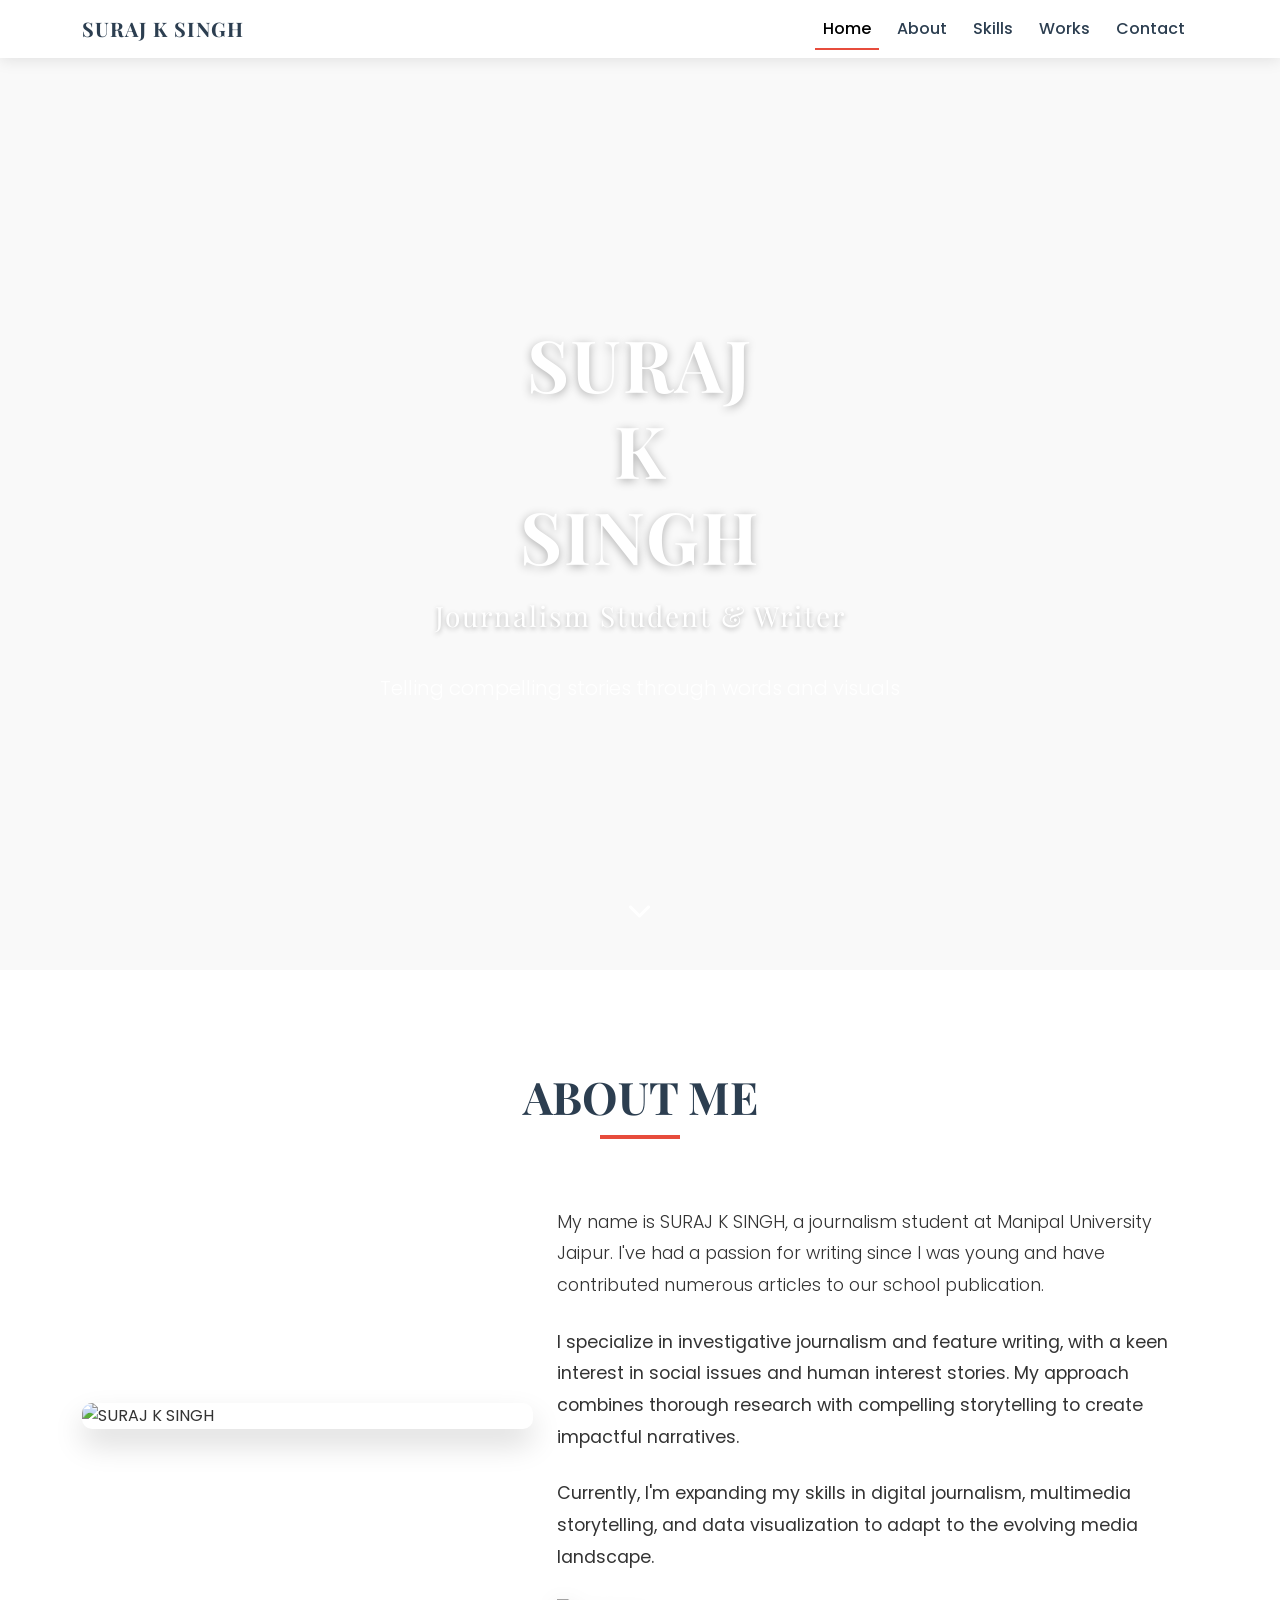
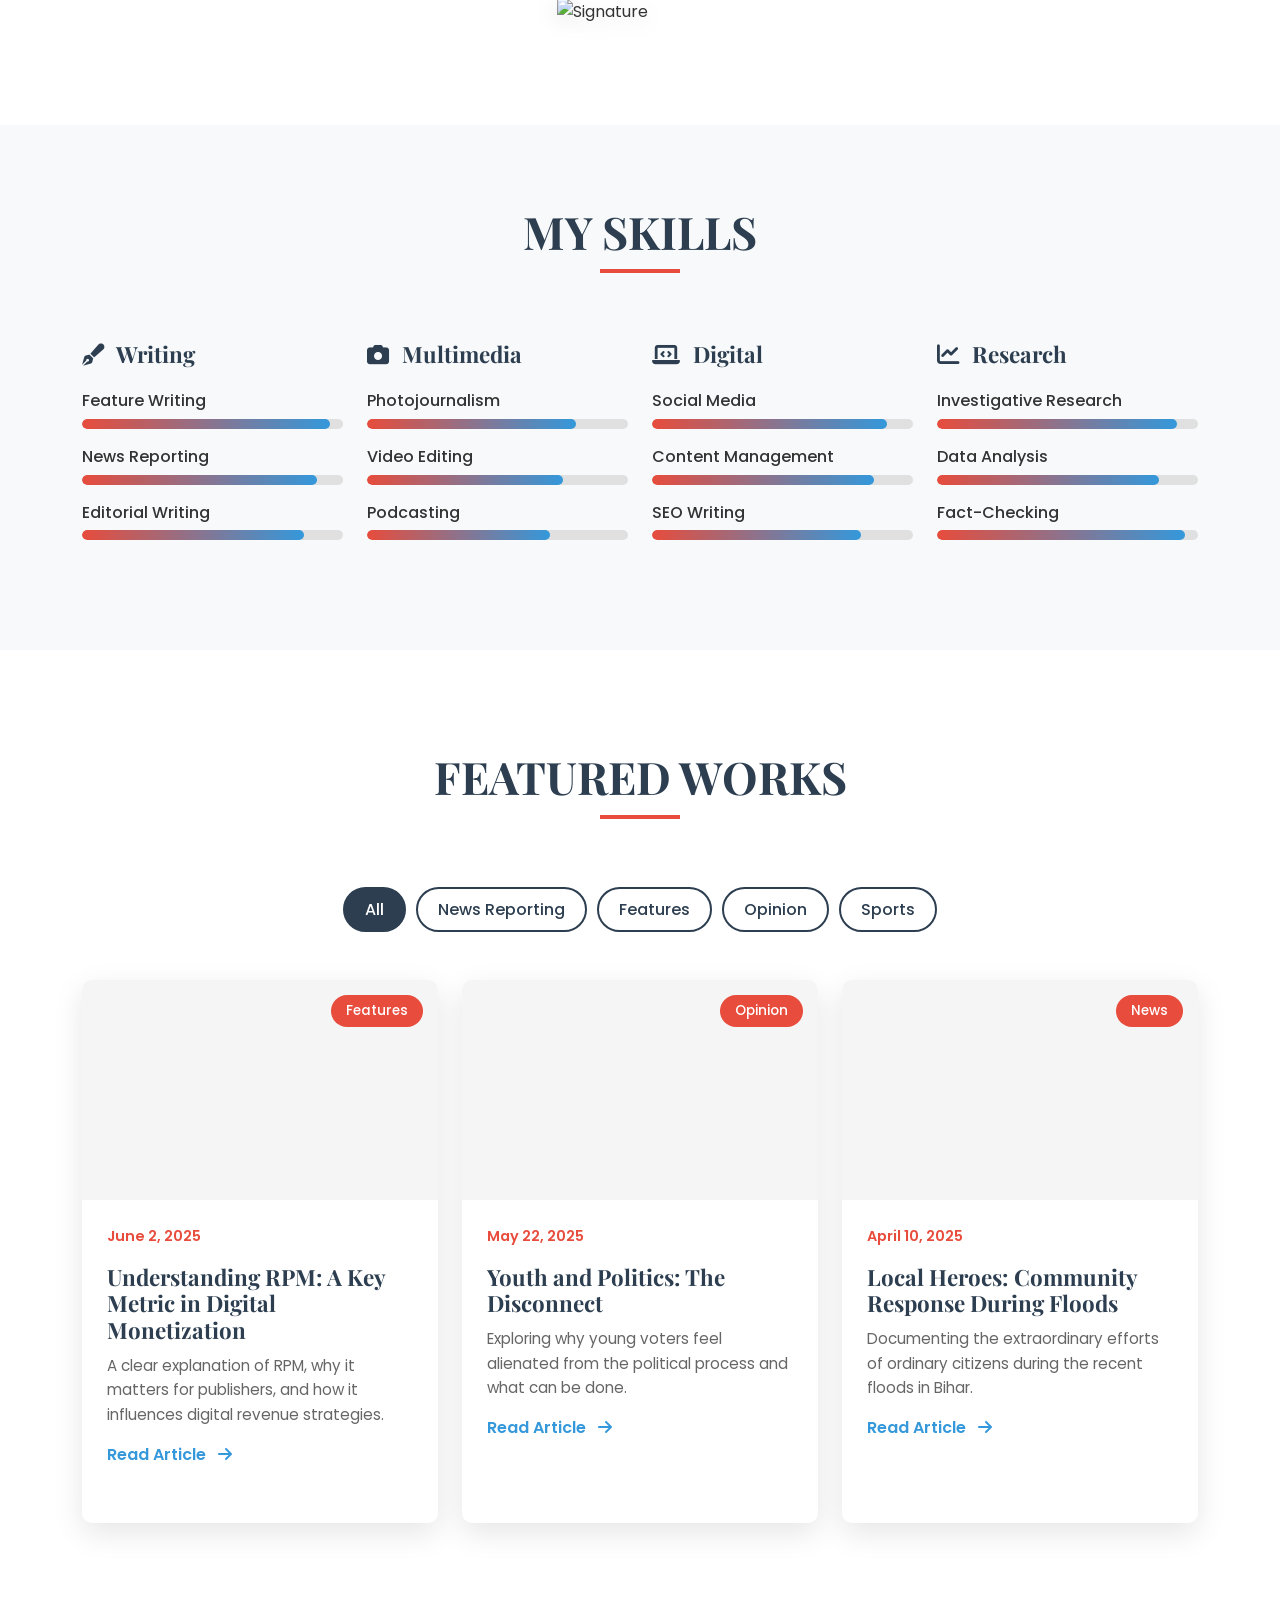
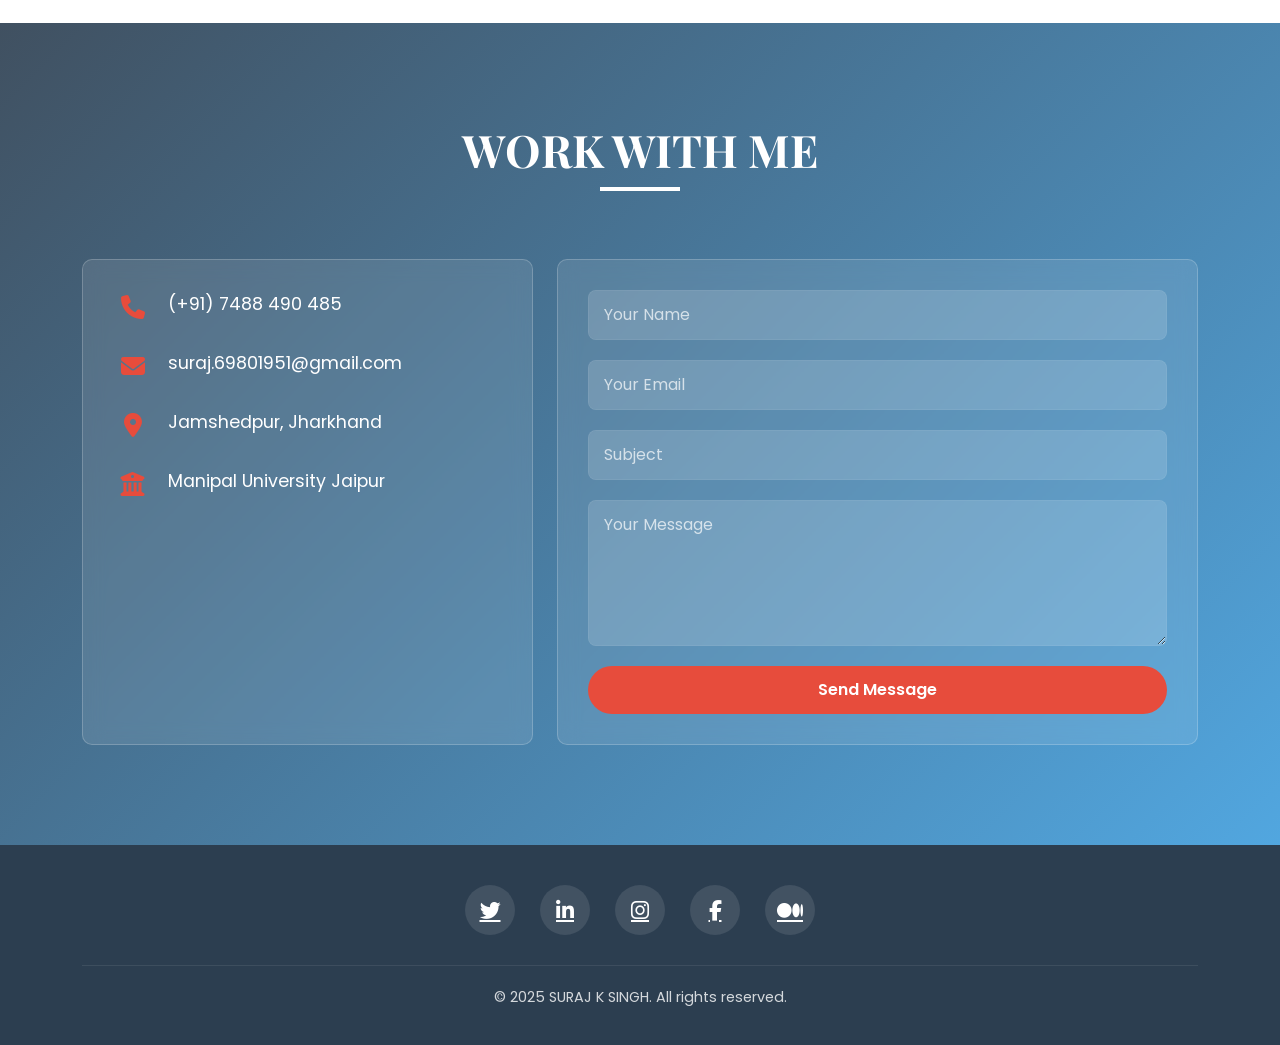
==== commit 40f8c127: "initial commit" ====
--- a/index.html
+++ b/index.html
@@ -3,35 +3,53 @@
 <head>
     <meta charset="UTF-8">
     <meta name="viewport" content="width=device-width, initial-scale=1.0">
-    <title>SURAJ K SINGH - Journalism Student</title>
-    <!-- Bootstrap CSS -->
+    <title>SURAJ K SINGH - Journalism Portfolio</title>
     <link href="https://cdn.jsdelivr.net/npm/bootstrap@5.3.0/dist/css/bootstrap.min.css" rel="stylesheet">
-    <!-- Custom CSS -->
-    <link rel="stylesheet" href="css/style.css">
-    <!-- Font Awesome -->
-    <link rel="stylesheet" href="https://cdnjs.cloudflare.com/ajax/libs/font-awesome/6.0.0-beta3/css/all.min.css">
+    <link rel="stylesheet" href="https://cdnjs.cloudflare.com/ajax/libs/font-awesome/6.4.0/css/all.min.css">
+    <link href="https://fonts.googleapis.com/css2?family=Playfair+Display:wght@400;700&family=Poppins:wght@300;400;500;600&display=swap" rel="stylesheet">
+    <link rel="stylesheet" href="style.css">
 </head>
 <body>
     <!-- Loader -->
     <div class="loader">
         <div class="loader-content">
             <div class="loader-spinner"></div>
-            <p>Loading...</p>
+            <p>Loading Portfolio...</p>
         </div>
     </div>
 
+    <!-- Article Modal -->
+    <div class="article-modal">
+        <div class="modal-content">
+            <div class="modal-header">
+                <h3 id="article-title">Article Title</h3>
+                <button class="close-modal">&times;</button>
+            </div>
+            <div class="modal-body">
+                <div class="article-meta">
+                    <div class="article-author">By SURAJ K SINGH</div>
+                    <div class="article-date" id="article-date">June 15, 2025</div>
+                </div>
+                <div class="article-content" id="article-content">
+                    <!-- Article content will be injected here -->
+                </div>
+            </div>
+        </div>
+    </div>
+
     <!-- Navigation -->
     <header class="fixed-top">
-        <nav class="navbar navbar-expand-lg navbar-light bg-white">
-            <div class="container">
-                <a class="navbar-brand d-lg-none" href="#">SURAJ K SINGH</a>
+        <nav class="navbar navbar-expand-lg navbar-light">
+            <div class="container">
+                <a class="navbar-brand" href="#">SURAJ K SINGH</a>
                 <button class="navbar-toggler" type="button" data-bs-toggle="collapse" data-bs-target="#navbarNav">
                     <span class="navbar-toggler-icon"></span>
                 </button>
                 <div class="collapse navbar-collapse" id="navbarNav">
-                    <ul class="navbar-nav mx-auto">
-                        <li class="nav-item"><a href="#home" class="nav-link">Home</a></li>
+                    <ul class="navbar-nav ms-auto">
+                        <li class="nav-item"><a href="#home" class="nav-link active">Home</a></li>
                         <li class="nav-item"><a href="#about" class="nav-link">About</a></li>
+                        <li class="nav-item"><a href="#skills" class="nav-link">Skills</a></li>
                         <li class="nav-item"><a href="#works" class="nav-link">Works</a></li>
                         <li class="nav-item"><a href="#contact" class="nav-link">Contact</a></li>
                     </ul>
@@ -41,50 +59,151 @@
     </header>
 
     <main>
-       <!-- Hero Section -->
         <!-- Hero Section -->
-<section id="home" class="hero-section vh-100 position-relative">
-    <!-- Background Photo -->
-    <div class="hero-bg-image"></div>
-    
-    <!-- Overlay Content -->
-    <div class="container h-100 d-flex align-items-center position-relative z-index-1">
-        <div class="row w-100">
-            <div class="col-lg-8 text-center text-white">
-                <h1 class="hero-title">
-                    <span class="title-part d-block">SURAJ</span>
-                    <span class="title-part d-block">K</span>
-                    <span class="title-part d-block">SINGH</span>
-                </h1>
-                <h2 class="hero-subtitle">Journalism student</h2>
-            </div>
-        </div>
-    </div>
-    
-    <div class="scroll-down text-center position-absolute bottom-0 start-50 translate-middle-x z-index-1">
-        <span></span>
-        <span></span>
-        <span></span>
-    </div>
-</section>
+        <section id="home" class="hero-section">
+            <div class="hero-bg-image"></div>
+            <div class="container">
+                <div class="row justify-content-center">
+                    <div class="col-lg-8 text-center">
+                        <div class="hero-content">
+                            <h1 class="hero-title">
+                                <span>SURAJ</span>
+                                <span>K</span>
+                                <span>SINGH</span>
+                            </h1>
+                            <h2 class="hero-subtitle">Journalism Student & Writer</h2>
+                            <p class="lead mt-4">Telling compelling stories through words and visuals</p>
+                        </div>
+                    </div>
+                </div>
+            </div>
+            <div class="scroll-down">
+                <i class="fas fa-chevron-down"></i>
+            </div>
+        </section>
 
         <!-- About Section -->
-        <section id="about" class="about-section py-5">
-            <div class="container">
-                <div class="section-header text-center mb-5">
-                    <h2>ABOUT</h2>
+        <section id="about" class="about-section">
+            <div class="container">
+                <div class="section-header">
+                    <h2>ABOUT ME</h2>
                 </div>
                 <div class="row align-items-center">
-                    <div class="col-lg-6 mb-4 mb-lg-0">
+                    <div class="col-lg-5 mb-4 mb-lg-0">
                         <div class="about-image">
-                            <img src="images/cover.jpg" alt="SURAJ K SINGH" class="img-fluid rounded shadow-lg">
-                        </div>
-                    </div>
-                    <div class="col-lg-6">
+                            <img src="images/cover.jpg" alt="SURAJ K SINGH" class="img-fluid">
+                        </div>
+                    </div>
+                    <div class="col-lg-7">
                         <div class="about-text">
-                            <p class="lead">My name is SURAJ K SINGH, a journalism student at Manipal University Jaipur. I have enjoyed writing since I was young, and have written multiple articles for our school publication.</p>
+                            <p class="lead">My name is SURAJ K SINGH, a journalism student at Manipal University Jaipur. I've had a passion for writing since I was young and have contributed numerous articles to our school publication.</p>
+                            <p>I specialize in investigative journalism and feature writing, with a keen interest in social issues and human interest stories. My approach combines thorough research with compelling storytelling to create impactful narratives.</p>
+                            <p>Currently, I'm expanding my skills in digital journalism, multimedia storytelling, and data visualization to adapt to the evolving media landscape.</p>
                             <div class="signature mt-4">
-                                <img src="images/sign.png" alt="Signature" class="img-fluid" style="max-width: 200px;">
+                                <img src="#" alt="Signature" class="img-fluid">
+                            </div>
+                        </div>
+                    </div>
+                </div>
+            </div>
+        </section>
+
+        <!-- Skills Section -->
+        <section id="skills" class="skills-section">
+            <div class="container">
+                <div class="section-header">
+                    <h2>MY SKILLS</h2>
+                </div>
+                <div class="row">
+                    <div class="col-md-6 col-lg-3">
+                        <div class="skill-category">
+                            <h3><i class="fas fa-pen-fancy me-2"></i> Writing</h3>
+                            <div class="skill-item">
+                                <div class="skill-name">Feature Writing</div>
+                                <div class="skill-bar">
+                                    <div class="skill-level" style="width: 95%"></div>
+                                </div>
+                            </div>
+                            <div class="skill-item">
+                                <div class="skill-name">News Reporting</div>
+                                <div class="skill-bar">
+                                    <div class="skill-level" style="width: 90%"></div>
+                                </div>
+                            </div>
+                            <div class="skill-item">
+                                <div class="skill-name">Editorial Writing</div>
+                                <div class="skill-bar">
+                                    <div class="skill-level" style="width: 85%"></div>
+                                </div>
+                            </div>
+                        </div>
+                    </div>
+                    <div class="col-md-6 col-lg-3">
+                        <div class="skill-category">
+                            <h3><i class="fas fa-camera me-2"></i> Multimedia</h3>
+                            <div class="skill-item">
+                                <div class="skill-name">Photojournalism</div>
+                                <div class="skill-bar">
+                                    <div class="skill-level" style="width: 80%"></div>
+                                </div>
+                            </div>
+                            <div class="skill-item">
+                                <div class="skill-name">Video Editing</div>
+                                <div class="skill-bar">
+                                    <div class="skill-level" style="width: 75%"></div>
+                                </div>
+                            </div>
+                            <div class="skill-item">
+                                <div class="skill-name">Podcasting</div>
+                                <div class="skill-bar">
+                                    <div class="skill-level" style="width: 70%"></div>
+                                </div>
+                            </div>
+                        </div>
+                    </div>
+                    <div class="col-md-6 col-lg-3">
+                        <div class="skill-category">
+                            <h3><i class="fas fa-laptop-code me-2"></i> Digital</h3>
+                            <div class="skill-item">
+                                <div class="skill-name">Social Media</div>
+                                <div class="skill-bar">
+                                    <div class="skill-level" style="width: 90%"></div>
+                                </div>
+                            </div>
+                            <div class="skill-item">
+                                <div class="skill-name">Content Management</div>
+                                <div class="skill-bar">
+                                    <div class="skill-level" style="width: 85%"></div>
+                                </div>
+                            </div>
+                            <div class="skill-item">
+                                <div class="skill-name">SEO Writing</div>
+                                <div class="skill-bar">
+                                    <div class="skill-level" style="width: 80%"></div>
+                                </div>
+                            </div>
+                        </div>
+                    </div>
+                    <div class="col-md-6 col-lg-3">
+                        <div class="skill-category">
+                            <h3><i class="fas fa-chart-line me-2"></i> Research</h3>
+                            <div class="skill-item">
+                                <div class="skill-name">Investigative Research</div>
+                                <div class="skill-bar">
+                                    <div class="skill-level" style="width: 92%"></div>
+                                </div>
+                            </div>
+                            <div class="skill-item">
+                                <div class="skill-name">Data Analysis</div>
+                                <div class="skill-bar">
+                                    <div class="skill-level" style="width: 85%"></div>
+                                </div>
+                            </div>
+                            <div class="skill-item">
+                                <div class="skill-name">Fact-Checking</div>
+                                <div class="skill-bar">
+                                    <div class="skill-level" style="width: 95%"></div>
+                                </div>
                             </div>
                         </div>
                     </div>
@@ -93,95 +212,113 @@
         </section>
 
         <!-- Works Section -->
-        <section id="works" class="works-section py-5 bg-light">
-            <div class="container">
-                <div class="section-header text-center mb-5">
+        <section id="works" class="works-section">
+            <div class="container">
+                <div class="section-header">
                     <h2>FEATURED WORKS</h2>
                 </div>
-                <div class="row g-4" id="works-grid">
-                    <!-- Articles will be loaded dynamically -->
+                
+                <div class="works-filter mb-5">
+                    <button class="filter-btn active" data-filter="all">All</button>
+                    <button class="filter-btn" data-filter="news">News Reporting</button>
+                    <button class="filter-btn" data-filter="features">Features</button>
+                    <button class="filter-btn" data-filter="opinion">Opinion</button>
+                    <button class="filter-btn" data-filter="sports">Sports</button>
+                </div>
+                
+                <div class="row" id="works-grid">
+                    <!-- Work items will be added here dynamically -->
                 </div>
             </div>
         </section>
 
         <!-- Contact Section -->
-<section id="contact" class="contact-section py-5">
-    <div class="container">
-        <div class="section-header text-center mb-5">
-            <h2>WORK WITH ME</h2>
-        </div>
-        <div class="row">
-            <div class="col-lg-6 mb-5 mb-lg-0">
-                <div class="contact-info">
-                    <div class="contact-item mb-4">
-                        <i class="fas fa-phone me-3"></i>
-                        <span>(+91) 7488 490 485</span>
-                    </div>
-                    <div class="contact-item mb-4">
-                        <i class="fas fa-envelope me-3"></i>
-                        <span>suraj.69801951@gmail.com</span>
-                    </div>
-                    <div class="contact-item">
-                        <i class="fas fa-map-marker-alt me-3"></i>
-                        <span>Jamshedpur, Jharkhand</span>
-                    </div>
-                </div>
-            </div>
-            <div class="col-lg-6">
-                <form id="contactForm" class="needs-validation" novalidate>
-    <div class="mb-3">
-        <input type="text" class="form-control" id="name" name="name" placeholder="Your Name" required>
-        <div class="invalid-feedback">Please provide your name.</div>
-    </div>
-    <div class="mb-3">
-        <input type="email" class="form-control" id="email" name="email" placeholder="Your Email" required>
-        <div class="invalid-feedback">Please provide a valid email.</div>
-    </div>
-    <div class="mb-3">
-        <input type="text" class="form-control" id="subject" name="subject" placeholder="Subject">
-    </div>
-    <div class="mb-3">
-        <textarea class="form-control" id="message" name="message" rows="5" placeholder="Your Message" required></textarea>
-        <div class="invalid-feedback">Please enter your message.</div>
-    </div>
-    <div class="d-grid">
-        <button type="submit" class="btn btn-primary btn-lg">
-            <span class="submit-text">Send Message</span>
-            <span class="spinner-border spinner-border-sm d-none" role="status" aria-hidden="true"></span>
-        </button>
-    </div>
-    <div id="formSuccess" class="alert alert-success mt-3 d-none">
-        Thank you! Your message has been sent successfully.
-    </div>
-    <div id="formError" class="alert alert-danger mt-3 d-none">
-        Oops! Something went wrong. Please try again later.
-    </div>
-</form>
-            </div>
-        </div>
-    </div>
-</section>
+        <section id="contact" class="contact-section">
+            <div class="container">
+                <div class="section-header">
+                    <h2>WORK WITH ME</h2>
+                </div>
+                <div class="row">
+                    <div class="col-lg-5 mb-5 mb-lg-0">
+                        <div class="contact-info">
+                            <div class="contact-item">
+                                <i class="fas fa-phone"></i>
+                                <span>(+91) 7488 490 485</span>
+                            </div>
+                            <div class="contact-item">
+                                <i class="fas fa-envelope"></i>
+                                <span>suraj.69801951@gmail.com</span>
+                            </div>
+                            <div class="contact-item">
+                                <i class="fas fa-map-marker-alt"></i>
+                                <span>Jamshedpur, Jharkhand</span>
+                            </div>
+                            <div class="contact-item">
+                                <i class="fas fa-university"></i>
+                                <span>Manipal University Jaipur</span>
+                            </div>
+                        </div>
+                    </div>
+                    <div class="col-lg-7">
+                        <form id="contactForm" class="contact-form">
+                            <div class="mb-3">
+                                <input type="text" name="name" class="form-control" id="name" placeholder="Your Name" required>
+                            </div>
+                            <div class="mb-3">
+                                <input type="email" name="email" class="form-control" id="email" placeholder="Your Email" required>
+                            </div>
+                            <div class="mb-3">
+                                <input type="text" class="form-control" id="subject" placeholder="Subject">
+                            </div>
+                            <div class="mb-3">
+                                <textarea name="message" class="form-control" id="message" rows="5" placeholder="Your Message" required></textarea>
+                            </div>
+                            <button type="submit" class="btn btn-submit">
+                                <span class="btn-text">Send Message</span>
+                                <div class="btn-loader">
+                                    <div class="spinner-border spinner-border-sm text-light" role="status">
+                                        <span class="visually-hidden">Loading...</span>
+                                    </div>
+                                </div>
+                            </button>
+                            <div id="formSuccess" class="alert-message alert-success">
+                                Thank you! Your message has been sent successfully.
+                            </div>
+                            <div id="formError" class="alert-message alert-error">
+                                Oops! Something went wrong. Please try again later.
+                            </div>
+                        </form>
+                    </div>
+                </div>
+            </div>
+        </section>
     </main>
 
     <!-- Footer -->
-    <footer class="py-4 bg-dark text-white">
-        <div class="container text-center">
-            <div class="social-links mb-3">
-                <a href="#" class="text-white mx-3"><i class="fab fa-twitter"></i></a>
-                <a href="#" class="text-white mx-3"><i class="fab fa-linkedin"></i></a>
-                <a href="#" class="text-white mx-3"><i class="fab fa-instagram"></i></a>
-            </div>
-            <p class="mb-0">&copy; 2025 SURAJ K SINGH. All rights reserved.</p>
+    <footer>
+        <div class="container">
+            <div class="social-links">
+                <a href="#" class="social-link"><i class="fab fa-twitter"></i></a>
+                <a href="#" class="social-link"><i class="fab fa-linkedin-in"></i></a>
+                <a href="#" class="social-link"><i class="fab fa-instagram"></i></a>
+                <a href="#" class="social-link"><i class="fab fa-facebook-f"></i></a>
+                <a href="#" class="social-link"><i class="fab fa-medium-m"></i></a>
+            </div>
+            <div class="copyright">
+                <p>&copy; 2025 SURAJ K SINGH. All rights reserved.</p>
+            </div>
         </div>
     </footer>
 
+    <script src="https://cdn.emailjs.com/dist/email.min.js"></script>
+<script>
+  (function () {
+    emailjs.init("lFH2NXbYE_YSwua6m"); 
+  })();
+</script>
+
     <!-- Bootstrap JS Bundle with Popper -->
     <script src="https://cdn.jsdelivr.net/npm/bootstrap@5.3.0/dist/js/bootstrap.bundle.min.js"></script>
-
-    <script src="https://cdn.jsdelivr.net/npm/@emailjs/browser@3/dist/email.min.js"></script>
-
-
-    <!-- Custom JS -->
-    <script src="js/script.js"></script>
+    <script src="script.js"></script>
 </body>
 </html>
--- a/style.css
+++ b/style.css
@@ -0,0 +1,735 @@
+
+        :root {
+            --primary-color: #2c3e50;
+            --secondary-color: #e74c3c;
+            --accent-color: #3498db;
+            --text-color: #333;
+            --light-color: #f8f9fa;
+            --dark-color: #212529;
+            --transition: all 0.4s ease;
+        }
+
+        * {
+            margin: 0;
+            padding: 0;
+            box-sizing: border-box;
+        }
+
+        body {
+            font-family: 'Poppins', sans-serif;
+            color: var(--text-color);
+            line-height: 1.6;
+            overflow-x: hidden;
+            padding-top: 70px;
+            background-color: #f9f9f9;
+        }
+
+        h1, h2, h3, h4, h5 {
+            font-family: 'Playfair Display', serif;
+            font-weight: 700;
+        }
+
+        /* Loader Styles */
+        .loader {
+            position: fixed;
+            top: 0;
+            left: 0;
+            width: 100%;
+            height: 100%;
+            background-color: var(--light-color);
+            display: flex;
+            justify-content: center;
+            align-items: center;
+            z-index: 9999;
+            transition: opacity 0.5s ease;
+        }
+
+        .loader-content {
+            text-align: center;
+        }
+
+        .loader-spinner {
+            width: 50px;
+            height: 50px;
+            border: 5px solid rgba(44, 62, 80, 0.2);
+            border-top-color: var(--secondary-color);
+            border-radius: 50%;
+            animation: spin 1s linear infinite;
+            margin: 0 auto 20px;
+        }
+
+        @keyframes spin {
+            to { transform: rotate(360deg); }
+        }
+
+        /* Navigation */
+        .navbar {
+            background-color: rgba(255, 255, 255, 0.95) !important;
+            box-shadow: 0 2px 15px rgba(0, 0, 0, 0.1);
+            transition: var(--transition);
+        }
+
+        .navbar.scrolled {
+            padding: 10px 0;
+        }
+
+        .navbar-brand {
+            font-family: 'Playfair Display', serif;
+            font-weight: 700;
+            color: var(--primary-color);
+            letter-spacing: 1px;
+        }
+
+        .nav-link {
+            color: var(--primary-color);
+            font-weight: 500;
+            position: relative;
+            padding: 8px 15px;
+            margin: 0 5px;
+            transition: var(--transition);
+        }
+
+        .nav-link::after {
+            content: '';
+            position: absolute;
+            bottom: 0;
+            left: 0;
+            width: 0;
+            height: 2px;
+            background-color: var(--secondary-color);
+            transition: var(--transition);
+        }
+
+        .nav-link:hover::after,
+        .nav-link.active::after {
+            width: 100%;
+        }
+
+        .nav-link:hover,
+        .nav-link.active {
+            color: var(--secondary-color);
+        }
+
+        /* Hero Section */
+        .hero-section {
+            min-height: 100vh;
+            display: flex;
+            align-items: center;
+            position: relative;
+            overflow: hidden;
+        }
+
+        .hero-bg-image {
+            position: absolute;
+            top: 0;
+            left: 0;
+            width: 100%;
+            height: 100%;
+            background-image: url(images/cover.jpg);
+            background-size: cover;
+            background-position: center center;
+            background-repeat: no-repeat;
+            z-index: -1;
+            opacity: 0.9;
+        }
+
+        .hero-content {
+            position: relative;
+            z-index: 1;
+            color: white;
+            text-align: center;
+        }
+
+        .hero-title {
+            font-size: 4.5rem;
+            font-weight: 700;
+            letter-spacing: 2px;
+            margin-bottom: 20px;
+            text-shadow: 0 2px 10px rgba(0, 0, 0, 0.3);
+        }
+
+        .hero-subtitle {
+            font-size: 1.75rem;
+            font-weight: 300;
+            letter-spacing: 2px;
+            margin-bottom: 40px;
+            text-shadow: 0 2px 5px rgba(0, 0, 0, 0.3);
+        }
+
+        .hero-title span {
+            display: block;
+        }
+
+        .scroll-down {
+            position: absolute;
+            bottom: 40px;
+            left: 50%;
+            transform: translateX(-50%);
+            color: white;
+            font-size: 1.5rem;
+            animation: bounce 2s infinite;
+        }
+
+        @keyframes bounce {
+            0%, 20%, 50%, 80%, 100% {transform: translateY(0) translateX(-50%);}
+            40% {transform: translateY(-20px) translateX(-50%);}
+            60% {transform: translateY(-10px) translateX(-50%);}
+        }
+
+        /* About Section */
+        .about-section {
+            padding: 100px 0;
+            background-color: white;
+        }
+
+        .section-header {
+            text-align: center;
+            margin-bottom: 60px;
+        }
+
+        .section-header h2 {
+            font-size: 2.8rem;
+            color: var(--primary-color);
+            position: relative;
+            display: inline-block;
+            padding-bottom: 15px;
+        }
+
+        .section-header h2::after {
+            content: '';
+            position: absolute;
+            bottom: 0;
+            left: 50%;
+            transform: translateX(-50%);
+            width: 80px;
+            height: 4px;
+            background-color: var(--secondary-color);
+        }
+
+        .about-image {
+            border-radius: 10px;
+            overflow: hidden;
+            box-shadow: 0 15px 30px rgba(0, 0, 0, 0.15);
+            transition: var(--transition);
+        }
+
+        .about-image:hover {
+            transform: translateY(-10px);
+            box-shadow: 0 20px 40px rgba(0, 0, 0, 0.2);
+        }
+
+        .about-image img {
+            width: 100%;
+            height: auto;
+            display: block;
+        }
+
+        .about-text p {
+            font-size: 1.1rem;
+            line-height: 1.8;
+            margin-bottom: 25px;
+        }
+
+        .signature {
+            margin-top: 30px;
+        }
+
+        .signature img {
+            max-width: 200px;
+            filter: drop-shadow(0 5px 10px rgba(0,0,0,0.1));
+        }
+
+        /* Skills Section */
+        .skills-section {
+            background-color: var(--light-color);
+            padding: 80px 0;
+        }
+
+        .skill-category {
+            margin-bottom: 30px;
+        }
+
+        .skill-category h3 {
+            color: var(--primary-color);
+            margin-bottom: 20px;
+            font-size: 1.4rem;
+        }
+
+        .skill-item {
+            margin-bottom: 15px;
+        }
+
+        .skill-name {
+            font-weight: 500;
+            margin-bottom: 5px;
+        }
+
+        .skill-bar {
+            height: 10px;
+            background-color: #e0e0e0;
+            border-radius: 5px;
+            overflow: hidden;
+        }
+
+        .skill-level {
+            height: 100%;
+            background: linear-gradient(90deg, var(--secondary-color), var(--accent-color));
+            border-radius: 5px;
+            transition: width 1.5s ease;
+        }
+
+        /* Works Section */
+        .works-section {
+            padding: 100px 0;
+            background-color: white;
+        }
+
+        .works-filter {
+            display: flex;
+            justify-content: center;
+            flex-wrap: wrap;
+            gap: 10px;
+            margin-bottom: 40px;
+        }
+
+        .filter-btn {
+            background-color: transparent;
+            border: 2px solid var(--primary-color);
+            color: var(--primary-color);
+            padding: 8px 20px;
+            border-radius: 30px;
+            font-weight: 500;
+            transition: var(--transition);
+            cursor: pointer;
+        }
+
+        .filter-btn.active,
+        .filter-btn:hover {
+            background-color: var(--primary-color);
+            color: white;
+        }
+
+        .work-card {
+            background-color: white;
+            border-radius: 10px;
+            overflow: hidden;
+            box-shadow: 0 10px 30px rgba(0, 0, 0, 0.1);
+            transition: var(--transition);
+            height: 100%;
+            margin-bottom: 30px;
+            transform: translateY(20px);
+            opacity: 0;
+        }
+
+        .work-card.visible {
+            transform: translateY(0);
+            opacity: 1;
+        }
+
+        .work-card:hover {
+            transform: translateY(-10px);
+            box-shadow: 0 15px 40px rgba(0, 0, 0, 0.15);
+        }
+
+        .work-image {
+            height: 220px;
+            background-color: #f5f5f5;
+            background-size: cover;
+            background-position: center;
+            position: relative;
+        }
+
+        .work-category {
+            position: absolute;
+            top: 15px;
+            right: 15px;
+            background-color: var(--secondary-color);
+            color: white;
+            padding: 5px 15px;
+            border-radius: 20px;
+            font-size: 0.85rem;
+            font-weight: 500;
+        }
+
+        .work-info {
+            padding: 25px;
+        }
+
+        .work-info h3 {
+            font-size: 1.4rem;
+            color: var(--primary-color);
+            margin-bottom: 10px;
+        }
+
+        .work-info p {
+            color: #666;
+            margin-bottom: 15px;
+            font-size: 0.95rem;
+        }
+
+        .work-info .work-date {
+            font-size: 0.9rem;
+            color: var(--secondary-color);
+            font-weight: 600;
+            margin-bottom: 15px;
+            display: block;
+        }
+
+        .work-link {
+            display: inline-block;
+            color: var(--accent-color);
+            font-weight: 600;
+            text-decoration: none;
+            transition: var(--transition);
+            cursor: pointer;
+        }
+
+        .work-link:hover {
+            color: var(--primary-color);
+            transform: translateX(5px);
+        }
+
+        /* Article Modal */
+        .article-modal {
+            position: fixed;
+            top: 0;
+            left: 0;
+            width: 100%;
+            height: 100%;
+            background-color: rgba(0, 0, 0, 0.9);
+            display: flex;
+            align-items: center;
+            justify-content: center;
+            z-index: 9998;
+            opacity: 0;
+            visibility: hidden;
+            transition: var(--transition);
+        }
+
+        .article-modal.active {
+            opacity: 1;
+            visibility: visible;
+        }
+
+        .modal-content {
+            background-color: white;
+            width: 90%;
+            max-width: 900px;
+            max-height: 90vh;
+            border-radius: 10px;
+            overflow: hidden;
+            position: relative;
+            transform: translateY(50px);
+            transition: transform 0.4s ease;
+        }
+
+        .article-modal.active .modal-content {
+            transform: translateY(0);
+        }
+
+        .modal-header {
+            padding: 20px 30px;
+            background-color: var(--primary-color);
+            color: white;
+            position: relative;
+        }
+
+        .modal-header h3 {
+            font-size: 1.8rem;
+            margin: 0;
+            max-width: 80%;
+        }
+
+        .close-modal {
+            position: absolute;
+            top: 20px;
+            right: 20px;
+            background: none;
+            border: none;
+            color: white;
+            font-size: 1.8rem;
+            cursor: pointer;
+            transition: var(--transition);
+        }
+
+        .close-modal:hover {
+            color: var(--secondary-color);
+            transform: rotate(90deg);
+        }
+
+        .modal-body {
+            padding: 30px;
+            overflow-y: auto;
+            max-height: 70vh;
+        }
+
+        .article-meta {
+            display: flex;
+            justify-content: space-between;
+            margin-bottom: 20px;
+            padding-bottom: 15px;
+            border-bottom: 1px solid #eee;
+        }
+
+        .article-author, .article-date {
+            font-style: italic;
+            color: #777;
+        }
+
+        .article-content {
+            font-size: 1.1rem;
+            line-height: 1.8;
+        }
+
+        .article-content p {
+            margin-bottom: 20px;
+        }
+
+        .article-content img {
+            max-width: 100%;
+            height: auto;
+            display: block;
+            margin: 30px auto;
+            border-radius: 8px;
+            box-shadow: 0 5px 15px rgba(0,0,0,0.1);
+        }
+
+        .article-quote {
+            padding: 20px 30px;
+            margin: 30px 0;
+            border-left: 4px solid var(--secondary-color);
+            background-color: #f9f9f9;
+            font-style: italic;
+            font-size: 1.2rem;
+            color: var(--primary-color);
+        }
+
+        /* Contact Section */
+        .contact-section {
+            padding: 100px 0;
+            background: linear-gradient(135deg, rgba(44, 62, 80, 0.9) 0%, rgba(52, 152, 219, 0.85) 100%);
+            color: white;
+        }
+
+        .contact-section .section-header h2 {
+            color: white;
+        }
+
+        .contact-section .section-header h2::after {
+            background-color: white;
+        }
+
+        .contact-info {
+            background: rgba(255, 255, 255, 0.1);
+            backdrop-filter: blur(10px);
+            border-radius: 10px;
+            padding: 30px;
+            height: 100%;
+            border: 1px solid rgba(255, 255, 255, 0.2);
+        }
+
+        .contact-item {
+            display: flex;
+            align-items: flex-start;
+            margin-bottom: 30px;
+            opacity: 0;
+            transform: translateX(-20px);
+            transition: var(--transition);
+        }
+
+        .contact-item.visible {
+            opacity: 1;
+            transform: translateX(0);
+        }
+
+        .contact-item i {
+            font-size: 1.5rem;
+            color: var(--secondary-color);
+            margin-right: 15px;
+            min-width: 40px;
+            text-align: center;
+            padding-top: 5px;
+        }
+
+        .contact-item span {
+            font-size: 1.1rem;
+        }
+
+        .contact-form {
+            background: rgba(255, 255, 255, 0.1);
+            backdrop-filter: blur(10px);
+            border-radius: 10px;
+            padding: 30px;
+            border: 1px solid rgba(255, 255, 255, 0.2);
+        }
+
+        .form-control {
+            background-color: rgba(255, 255, 255, 0.15);
+            border: 1px solid rgba(255, 255, 255, 0.2);
+            color: white;
+            padding: 12px 15px;
+            border-radius: 8px;
+            margin-bottom: 20px;
+            transition: var(--transition);
+        }
+
+        .form-control:focus {
+            background-color: rgba(255, 255, 255, 0.25);
+            border-color: rgba(255, 255, 255, 0.4);
+            box-shadow: none;
+            color: white;
+        }
+
+        .form-control::placeholder {
+            color: rgba(255, 255, 255, 0.7);
+        }
+
+        .btn-submit {
+            background-color: var(--secondary-color);
+            color: white;
+            border: none;
+            padding: 12px 30px;
+            font-weight: 600;
+            border-radius: 30px;
+            transition: var(--transition);
+            width: 100%;
+            position: relative;
+            overflow: hidden;
+        }
+
+        .btn-submit:hover {
+            background-color: #c0392b;
+            transform: translateY(-3px);
+            box-shadow: 0 5px 15px rgba(0, 0, 0, 0.2);
+        }
+
+        .btn-text {
+            position: relative;
+            z-index: 2;
+        }
+
+        .btn-loader {
+            position: absolute;
+            top: 0;
+            left: 0;
+            width: 100%;
+            height: 100%;
+            background-color: var(--secondary-color);
+            display: flex;
+            align-items: center;
+            justify-content: center;
+            opacity: 0;
+            transition: var(--transition);
+        }
+
+        .btn-loader.active {
+            opacity: 1;
+        }
+
+        .alert-message {
+            padding: 15px;
+            border-radius: 8px;
+            margin-top: 20px;
+            text-align: center;
+            font-weight: 500;
+            display: none;
+        }
+
+        .alert-success {
+            background-color: rgba(46, 204, 113, 0.2);
+            border: 1px solid #2ecc71;
+            color: #2ecc71;
+        }
+
+        .alert-error {
+            background-color: rgba(231, 76, 60, 0.2);
+            border: 1px solid #e74c3c;
+            color: #e74c3c;
+        }
+
+        /* Footer */
+        footer {
+            background-color: var(--primary-color);
+            color: white;
+            padding: 40px 0 20px;
+        }
+
+        .social-links {
+            display: flex;
+            justify-content: center;
+            gap: 25px;
+            margin-bottom: 30px;
+        }
+
+        .social-link {
+            display: inline-flex;
+            align-items: center;
+            justify-content: center;
+            width: 50px;
+            height: 50px;
+            background-color: rgba(255, 255, 255, 0.1);
+            border-radius: 50%;
+            color: white;
+            font-size: 1.3rem;
+            transition: var(--transition);
+        }
+
+        .social-link:hover {
+            background-color: var(--secondary-color);
+            transform: translateY(-5px);
+        }
+
+        .copyright {
+            text-align: center;
+            font-size: 0.9rem;
+            opacity: 0.8;
+            padding-top: 20px;
+            border-top: 1px solid rgba(255, 255, 255, 0.1);
+        }
+
+        /* Responsive Adjustments */
+        @media (max-width: 992px) {
+            .hero-title {
+                font-size: 3.5rem;
+            }
+            .hero-subtitle {
+                font-size: 1.5rem;
+            }
+        }
+
+        @media (max-width: 768px) {
+            .hero-title {
+                font-size: 2.8rem;
+            }
+            .hero-subtitle {
+                font-size: 1.3rem;
+            }
+            .section-header h2 {
+                font-size: 2.2rem;
+            }
+            .contact-item {
+                margin-bottom: 20px;
+            }
+            .work-image {
+                height: 180px;
+            }
+        }
+
+        @media (max-width: 576px) {
+            body {
+                padding-top: 60px;
+            }
+            .hero-title {
+                font-size: 2.3rem;
+            }
+            .hero-subtitle {
+                font-size: 1.1rem;
+            }
+            .section-header h2 {
+                font-size: 1.8rem;
+            }
+            .modal-header h3 {
+                font-size: 1.4rem;
+                max-width: 70%;
+            }
+        }
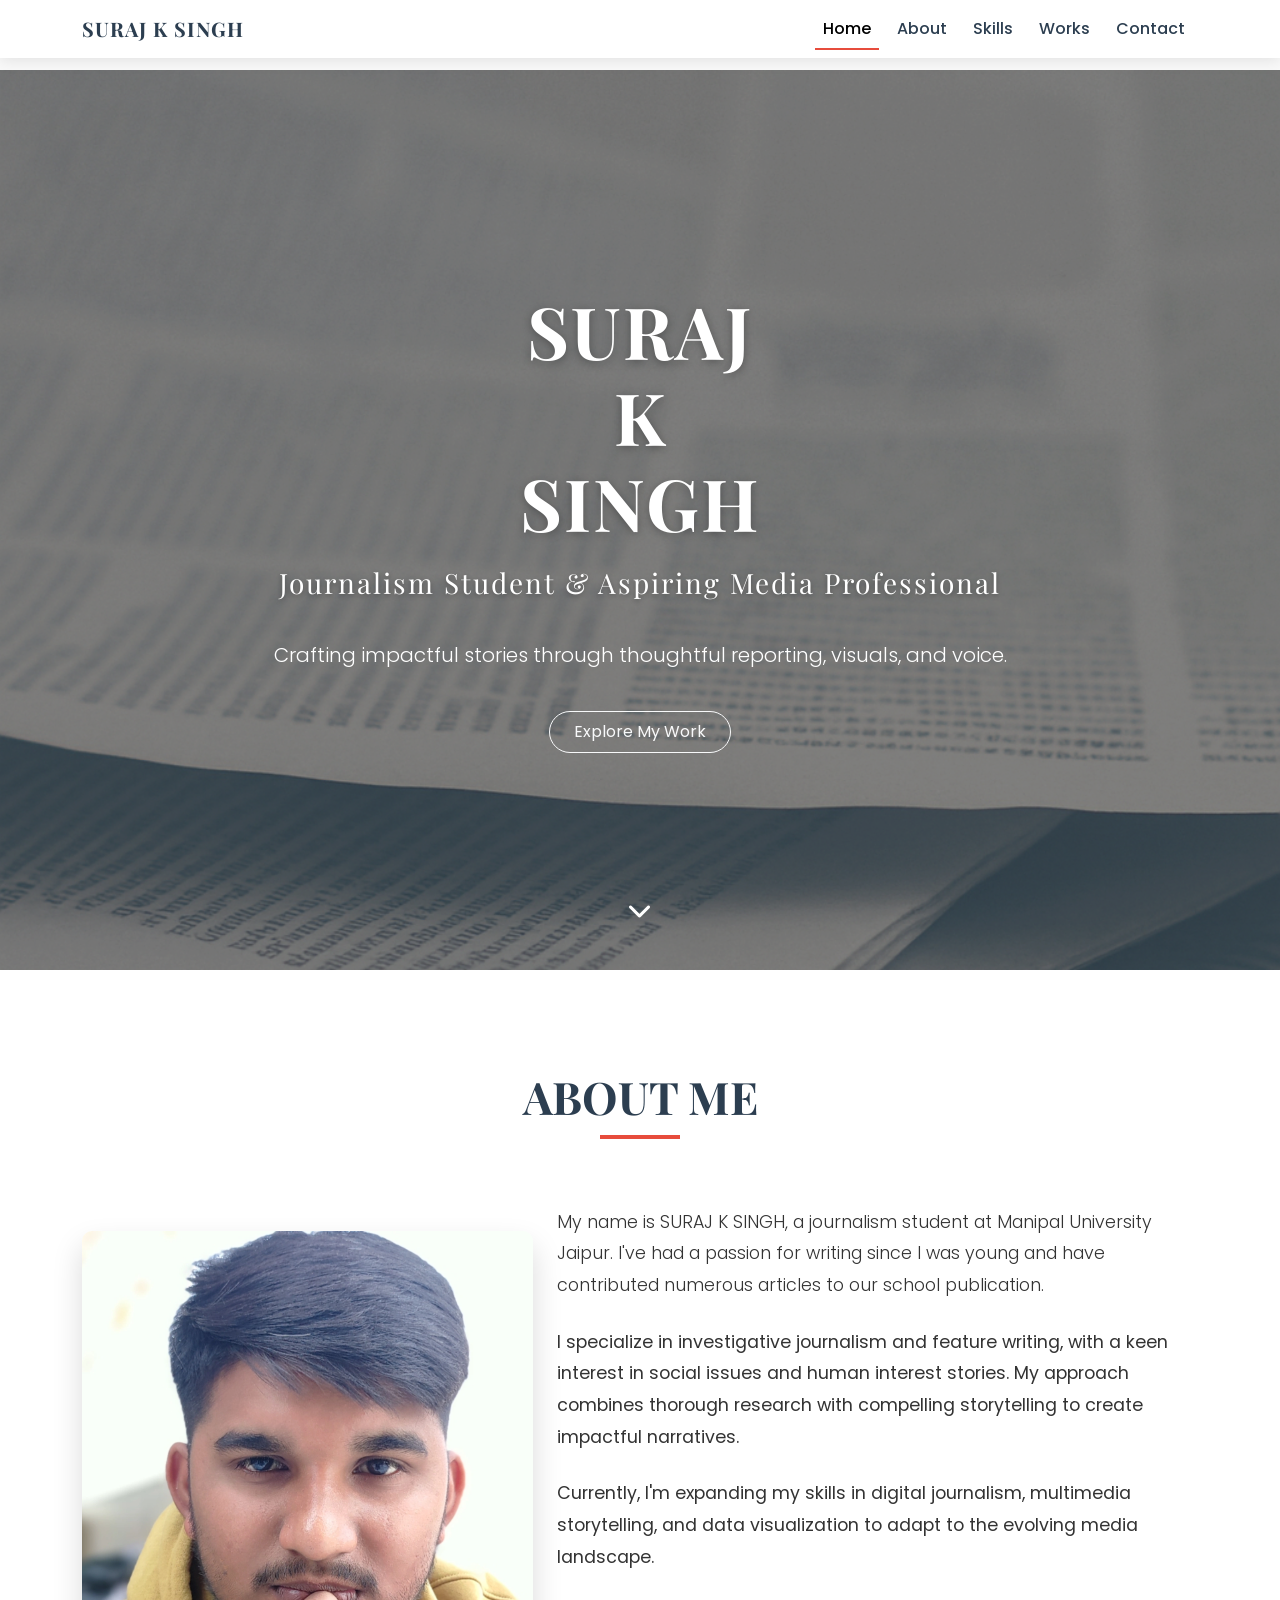
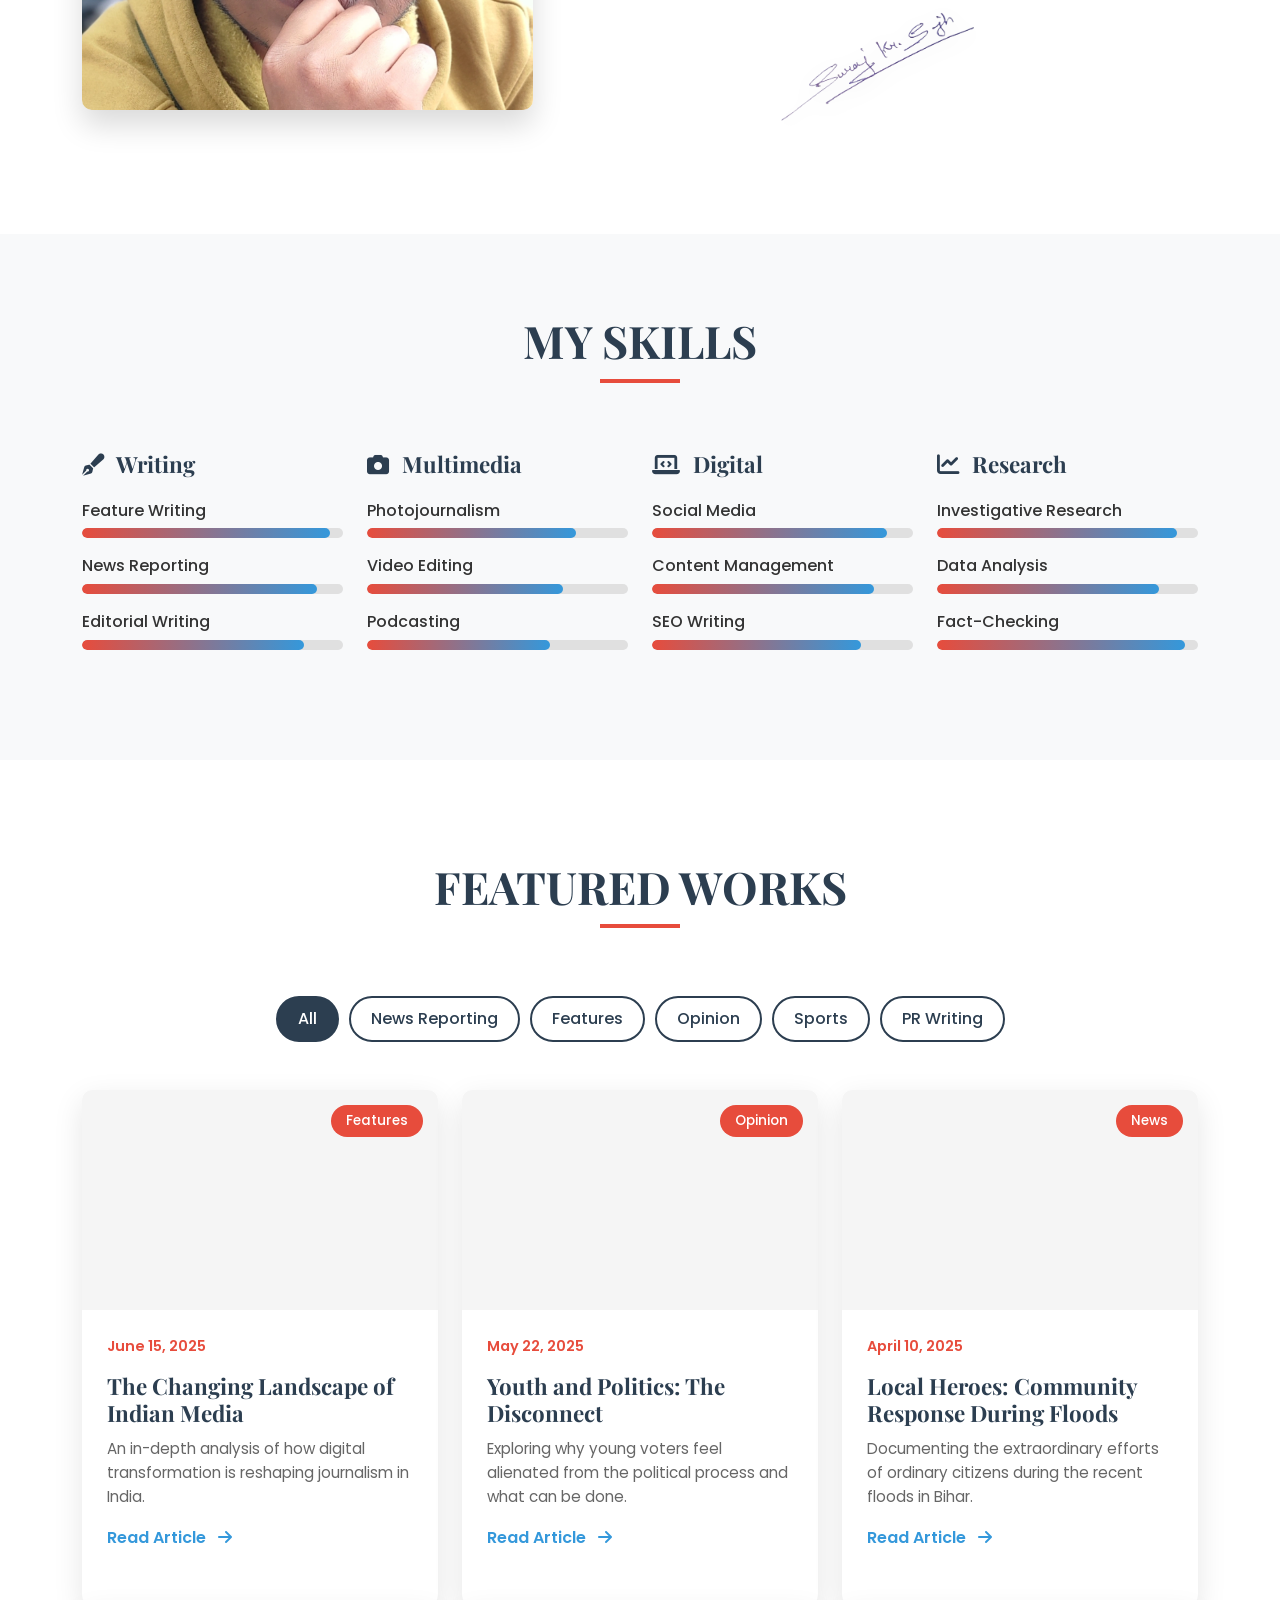
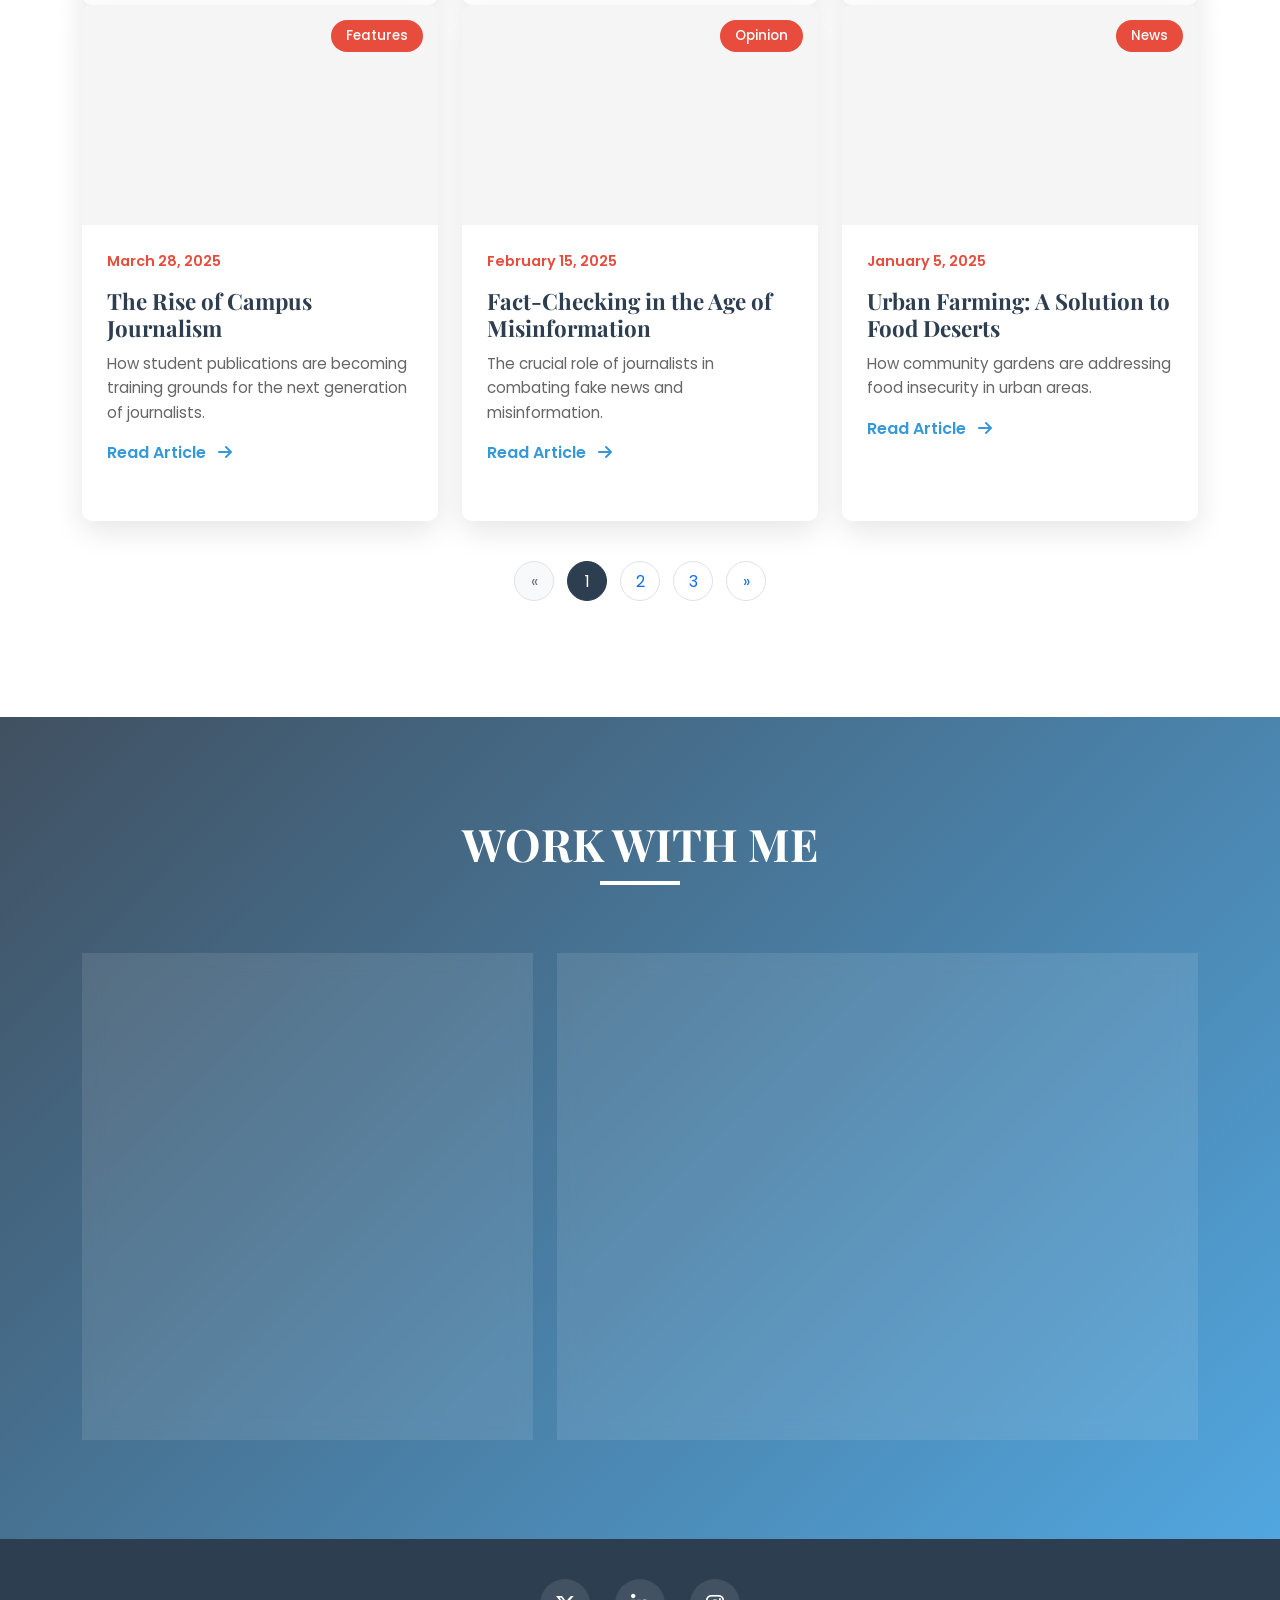
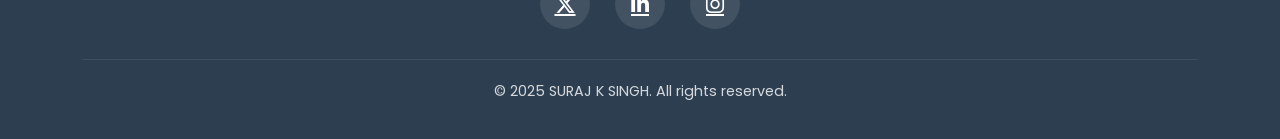
==== commit f5f22ba9: "initial commit" ====
--- a/index.html
+++ b/index.html
@@ -5,7 +5,7 @@
     <meta name="viewport" content="width=device-width, initial-scale=1.0">
     <title>SURAJ K SINGH - Journalism Portfolio</title>
     <link href="https://cdn.jsdelivr.net/npm/bootstrap@5.3.0/dist/css/bootstrap.min.css" rel="stylesheet">
-    <link rel="stylesheet" href="https://cdnjs.cloudflare.com/ajax/libs/font-awesome/6.4.0/css/all.min.css">
+    <link rel="stylesheet" href="https://cdnjs.cloudflare.com/ajax/libs/font-awesome/6.4.2/css/all.min.css">
     <link href="https://fonts.googleapis.com/css2?family=Playfair+Display:wght@400;700&family=Poppins:wght@300;400;500;600&display=swap" rel="stylesheet">
     <link rel="stylesheet" href="style.css">
 </head>
@@ -60,27 +60,27 @@
 
     <main>
         <!-- Hero Section -->
-        <section id="home" class="hero-section">
-            <div class="hero-bg-image"></div>
-            <div class="container">
-                <div class="row justify-content-center">
-                    <div class="col-lg-8 text-center">
-                        <div class="hero-content">
-                            <h1 class="hero-title">
-                                <span>SURAJ</span>
-                                <span>K</span>
-                                <span>SINGH</span>
-                            </h1>
-                            <h2 class="hero-subtitle">Journalism Student & Writer</h2>
-                            <p class="lead mt-4">Telling compelling stories through words and visuals</p>
-                        </div>
-                    </div>
-                </div>
-            </div>
-            <div class="scroll-down">
-                <i class="fas fa-chevron-down"></i>
-            </div>
-        </section>
+        <section id="home" class="hero-section d-flex align-items-center">
+    <div class="hero-bg-image"></div>
+    <div class="container">
+        <div class="row justify-content-center">
+            <div class="col-lg-10 text-center hero-content">
+                <h1 class="hero-title">
+                    <span>SURAJ</span>
+                    <span>K</span>
+                    <span>SINGH</span>
+                </h1>
+                <h2 class="hero-subtitle">Journalism Student & Aspiring Media Professional</h2>
+                <p class="lead mt-3">Crafting impactful stories through thoughtful reporting, visuals, and voice.</p>
+                <a href="#works" class="btn btn-outline-light mt-4 px-4 py-2 rounded-pill">Explore My Work</a>
+            </div>
+        </div>
+    </div>
+    <div class="scroll-down">
+        <i class="fas fa-chevron-down"></i>
+    </div>
+</section>
+
 
         <!-- About Section -->
         <section id="about" class="about-section">
@@ -91,7 +91,7 @@
                 <div class="row align-items-center">
                     <div class="col-lg-5 mb-4 mb-lg-0">
                         <div class="about-image">
-                            <img src="images/cover.jpg" alt="SURAJ K SINGH" class="img-fluid">
+                            <img src="images/cover.webp" alt="SURAJ K SINGH" class="img-fluid">
                         </div>
                     </div>
                     <div class="col-lg-7">
@@ -99,8 +99,8 @@
                             <p class="lead">My name is SURAJ K SINGH, a journalism student at Manipal University Jaipur. I've had a passion for writing since I was young and have contributed numerous articles to our school publication.</p>
                             <p>I specialize in investigative journalism and feature writing, with a keen interest in social issues and human interest stories. My approach combines thorough research with compelling storytelling to create impactful narratives.</p>
                             <p>Currently, I'm expanding my skills in digital journalism, multimedia storytelling, and data visualization to adapt to the evolving media landscape.</p>
-                            <div class="signature mt-4">
-                                <img src="#" alt="Signature" class="img-fluid">
+                            <div class="signature mt-4 text-center">
+                                <img src="images/sign.png" alt="Signature" class="img-fluid">
                             </div>
                         </div>
                     </div>
@@ -224,93 +224,102 @@
                     <button class="filter-btn" data-filter="features">Features</button>
                     <button class="filter-btn" data-filter="opinion">Opinion</button>
                     <button class="filter-btn" data-filter="sports">Sports</button>
+                    <button class="filter-btn" data-filter="pr">PR Writing</button>
+                    
                 </div>
                 
                 <div class="row" id="works-grid">
                     <!-- Work items will be added here dynamically -->
                 </div>
+
+                <!-- Pagination -->
+                <div class="pagination-container">
+                    <nav>
+                        <ul class="pagination" id="pagination">
+                            <!-- Pagination will be generated here -->
+                        </ul>
+                    </nav>
+                </div>
             </div>
         </section>
 
         <!-- Contact Section -->
-        <section id="contact" class="contact-section">
-            <div class="container">
-                <div class="section-header">
-                    <h2>WORK WITH ME</h2>
-                </div>
-                <div class="row">
-                    <div class="col-lg-5 mb-5 mb-lg-0">
-                        <div class="contact-info">
-                            <div class="contact-item">
-                                <i class="fas fa-phone"></i>
-                                <span>(+91) 7488 490 485</span>
-                            </div>
-                            <div class="contact-item">
-                                <i class="fas fa-envelope"></i>
-                                <span>suraj.69801951@gmail.com</span>
-                            </div>
-                            <div class="contact-item">
-                                <i class="fas fa-map-marker-alt"></i>
-                                <span>Jamshedpur, Jharkhand</span>
-                            </div>
-                            <div class="contact-item">
-                                <i class="fas fa-university"></i>
-                                <span>Manipal University Jaipur</span>
-                            </div>
-                        </div>
-                    </div>
-                    <div class="col-lg-7">
-                        <form id="contactForm" class="contact-form">
-                            <div class="mb-3">
-                                <input type="text" name="name" class="form-control" id="name" placeholder="Your Name" required>
-                            </div>
-                            <div class="mb-3">
-                                <input type="email" name="email" class="form-control" id="email" placeholder="Your Email" required>
-                            </div>
-                            <div class="mb-3">
-                                <input type="text" class="form-control" id="subject" placeholder="Subject">
-                            </div>
-                            <div class="mb-3">
-                                <textarea name="message" class="form-control" id="message" rows="5" placeholder="Your Message" required></textarea>
-                            </div>
-                            <button type="submit" class="btn btn-submit">
-                                <span class="btn-text">Send Message</span>
-                                <div class="btn-loader">
-                                    <div class="spinner-border spinner-border-sm text-light" role="status">
-                                        <span class="visually-hidden">Loading...</span>
-                                    </div>
-                                </div>
-                            </button>
-                            <div id="formSuccess" class="alert-message alert-success">
-                                Thank you! Your message has been sent successfully.
-                            </div>
-                            <div id="formError" class="alert-message alert-error">
-                                Oops! Something went wrong. Please try again later.
-                            </div>
-                        </form>
-                    </div>
-                </div>
-            </div>
-        </section>
-    </main>
-
-    <!-- Footer -->
-    <footer>
-        <div class="container">
-            <div class="social-links">
-                <a href="#" class="social-link"><i class="fab fa-twitter"></i></a>
-                <a href="#" class="social-link"><i class="fab fa-linkedin-in"></i></a>
-                <a href="#" class="social-link"><i class="fab fa-instagram"></i></a>
-                <a href="#" class="social-link"><i class="fab fa-facebook-f"></i></a>
-                <a href="#" class="social-link"><i class="fab fa-medium-m"></i></a>
-            </div>
-            <div class="copyright">
-                <p>&copy; 2025 SURAJ K SINGH. All rights reserved.</p>
-            </div>
-        </div>
-    </footer>
-
-    <script src="https://cdn.emailjs.com/dist/email.min.js"></script>
+<section id="contact" class="contact-section">
+    <div class="container">
+        <div class="section-header">
+            <h2>WORK WITH ME</h2>
+        </div>
+        <div class="row">
+            <div class="col-lg-5 mb-5 mb-lg-0">
+                <div class="contact-info">
+                    <div class="contact-item">
+                        <i class="fas fa-phone"></i>
+                        <span>(+91) 7488 490 485</span>
+                    </div>
+                    <div class="contact-item">
+                        <i class="fas fa-envelope"></i>
+                        <span>suraj.69801951@gmail.com</span>
+                    </div>
+                    <div class="contact-item">
+                        <i class="fas fa-map-marker-alt"></i>
+                        <span>Jamshedpur, Jharkhand</span>
+                    </div>
+                    <div class="contact-item">
+                        <i class="fas fa-university"></i>
+                        <span>Manipal University Jaipur</span>
+                    </div>
+                </div>
+            </div>
+            <div class="col-lg-7">
+                <form id="contactForm" class="contact-form">
+                    <div class="mb-3">
+                        <input type="text" name="name" class="form-control" id="name" placeholder="Your Name" required>
+                    </div>
+                    <div class="mb-3">
+                        <input type="email" name="email" class="form-control" id="email" placeholder="Your Email" required>
+                    </div>
+                    <div class="mb-3">
+                        <input type="text" class="form-control" id="subject" placeholder="Subject">
+                    </div>
+                    <div class="mb-3">
+                        <textarea name="message" class="form-control" id="message" rows="5" placeholder="Your Message" required></textarea>
+                    </div>
+                    <button type="submit" class="btn btn-submit">
+                        <span class="btn-text">Send Message</span>
+                        <div class="btn-loader">
+                            <div class="spinner-border spinner-border-sm text-light" role="status">
+                                <span class="visually-hidden">Loading...</span>
+                            </div>
+                        </div>
+                    </button>
+                    <div id="formSuccess" class="alert-message alert-success">
+                        Thank you! Your message has been sent successfully.
+                    </div>
+                    <div id="formError" class="alert-message alert-error">
+                        Oops! Something went wrong. Please try again later.
+                    </div>
+                </form>
+            </div>
+        </div>
+    </div>
+</section>
+
+<!-- Footer -->
+<footer>
+    <div class="container">
+        <div class="social-links">
+            <a href="https://x.com/peter5074singh" target="_blank" class="social-link"><i class="fab fa-x-twitter"></i></a>
+            <a href="www.linkedin.com/in/suraj-kumar-singh-32b908205" target="_blank" class="social-link"><i class="fab fa-linkedin-in"></i></a>
+            <a href="#" class="social-link"><i class="fab fa-instagram"></i></a>
+        </div>
+        <div class="copyright">
+            <p>&copy; 2025 SURAJ K SINGH. All rights reserved.</p>
+        </div>
+    </div>
+</footer>
+
+<!-- EmailJS Library -->
+<script src="https://cdn.emailjs.com/dist/email.min.js"></script>
 <script>
   (function () {
     emailjs.init("lFH2NXbYE_YSwua6m"); 
--- a/style.css
+++ b/style.css
@@ -125,7 +125,7 @@
             left: 0;
             width: 100%;
             height: 100%;
-            background-image: url(images/cover.jpg);
+            background-image: url(images/hero.png);
             background-size: cover;
             background-position: center center;
             background-repeat: no-repeat;
@@ -387,6 +387,52 @@
         .work-link:hover {
             color: var(--primary-color);
             transform: translateX(5px);
+        }
+
+        /* Pagination */
+        .pagination-container {
+            display: flex;
+            justify-content: center;
+            margin-top: 40px;
+        }
+
+        .pagination {
+            display: flex;
+            gap: 8px;
+            list-style: none;
+            padding: 0;
+        }
+
+        .page-item {
+            margin: 0 3px;
+        }
+
+        .page-link {
+            border-radius: 50% !important;
+            width: 40px;
+            height: 40px;
+            line-height: 40px;
+            text-align: center;
+            padding: 0;
+        }
+
+        .page-link:hover {
+            background-color: var(--primary-color);
+            color: white;
+            border-color: var(--primary-color);
+        }
+
+        .page-item.active .page-link {
+            background-color: var(--primary-color);
+            color: white;
+            border-color: var(--primary-color);
+        }
+
+        .page-item.disabled .page-link {
+            color: #6c757d;
+            pointer-events: none;
+            background-color: #f8f9fa;
+            border-color: #dee2e6;
         }
 
         /* Article Modal */
@@ -713,12 +759,28 @@
             .work-image {
                 height: 180px;
             }
+            .page-link {
+                width: 35px;
+                height: 35px;
+                line-height: 35px;
+            }
         }
 
         @media (max-width: 576px) {
             body {
                 padding-top: 60px;
             }
+            .hero-section {
+            min-height: 70vh;
+            padding-top: 60px;
+            padding-bottom: 40px;
+            }
+            .hero-content .lead {
+            font-size: 1rem;
+             }
+            .btn-outline-light {
+            font-size: 0.9rem;
+            }
             .hero-title {
                 font-size: 2.3rem;
             }
@@ -732,4 +794,10 @@
                 font-size: 1.4rem;
                 max-width: 70%;
             }
-        }
+            .page-link {
+                width: 30px;
+                height: 30px;
+                line-height: 30px;
+                font-size: 0.9rem;
+            }
+        }
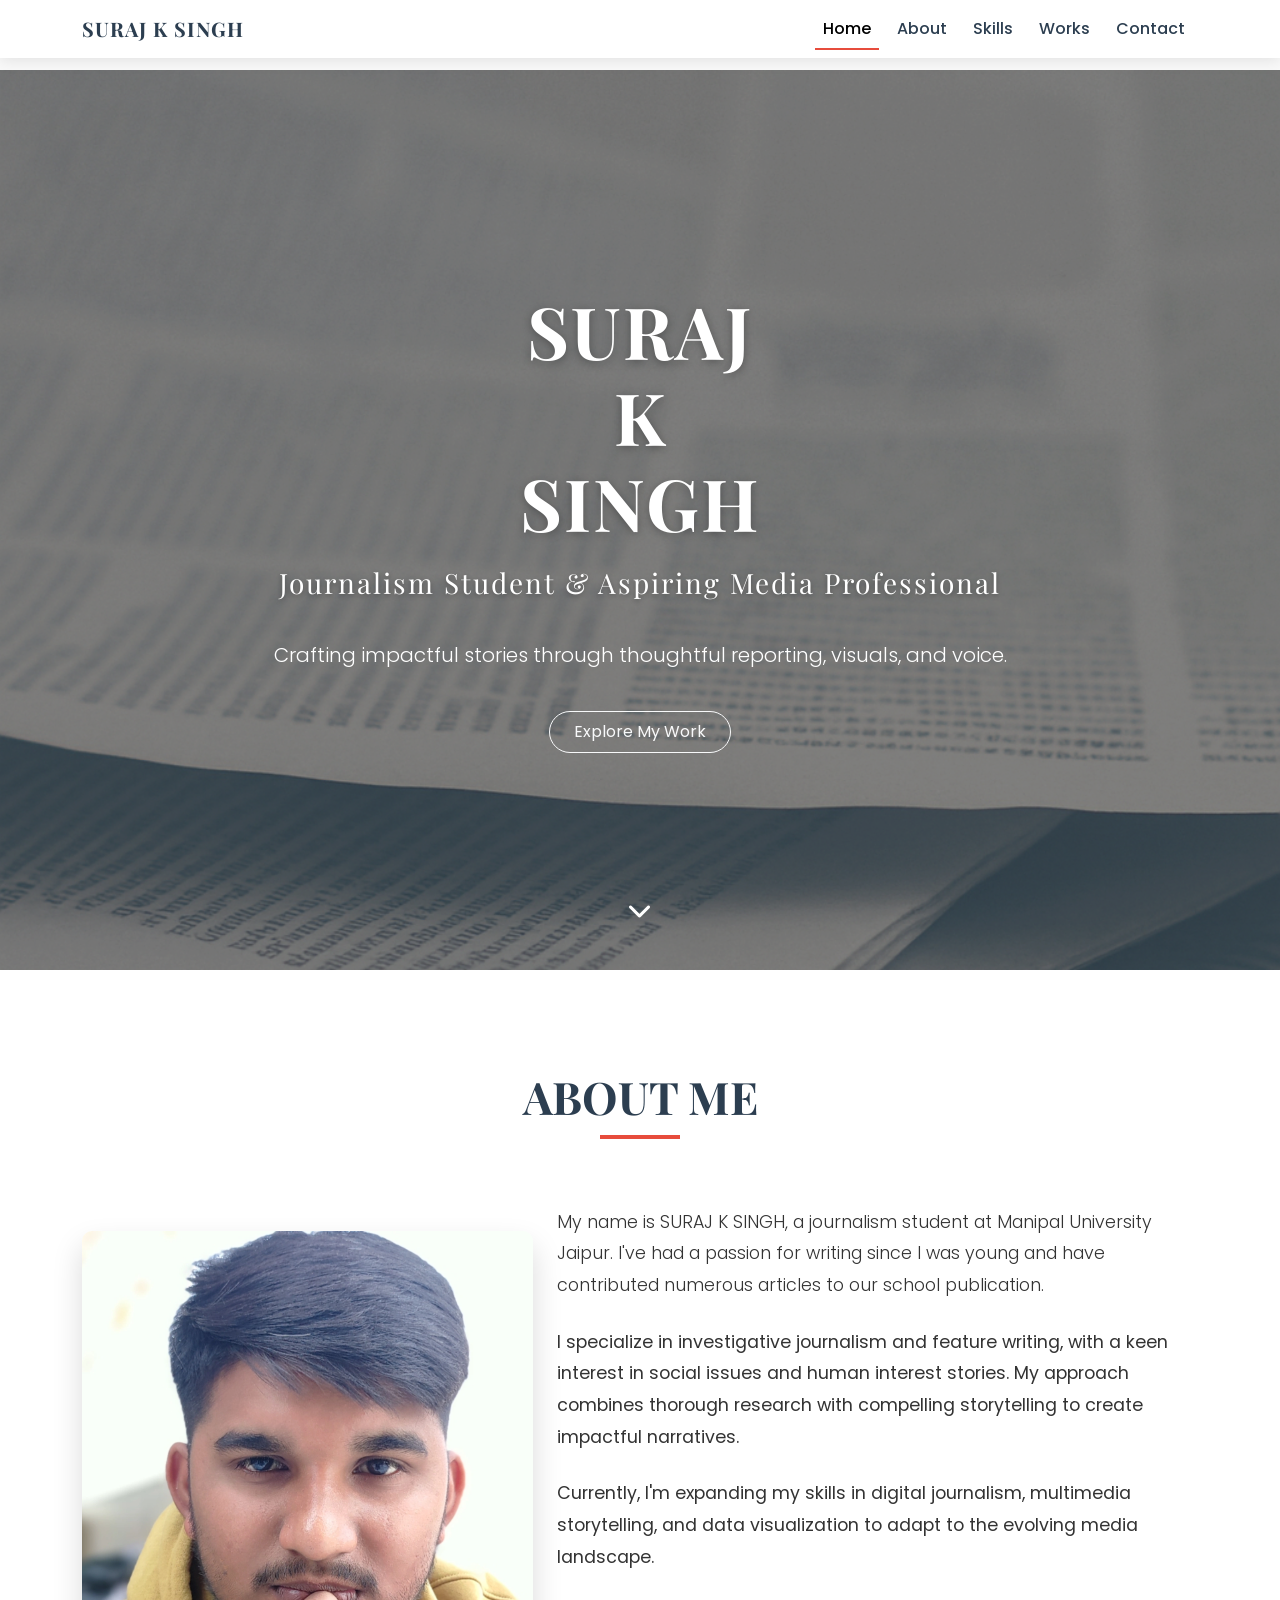
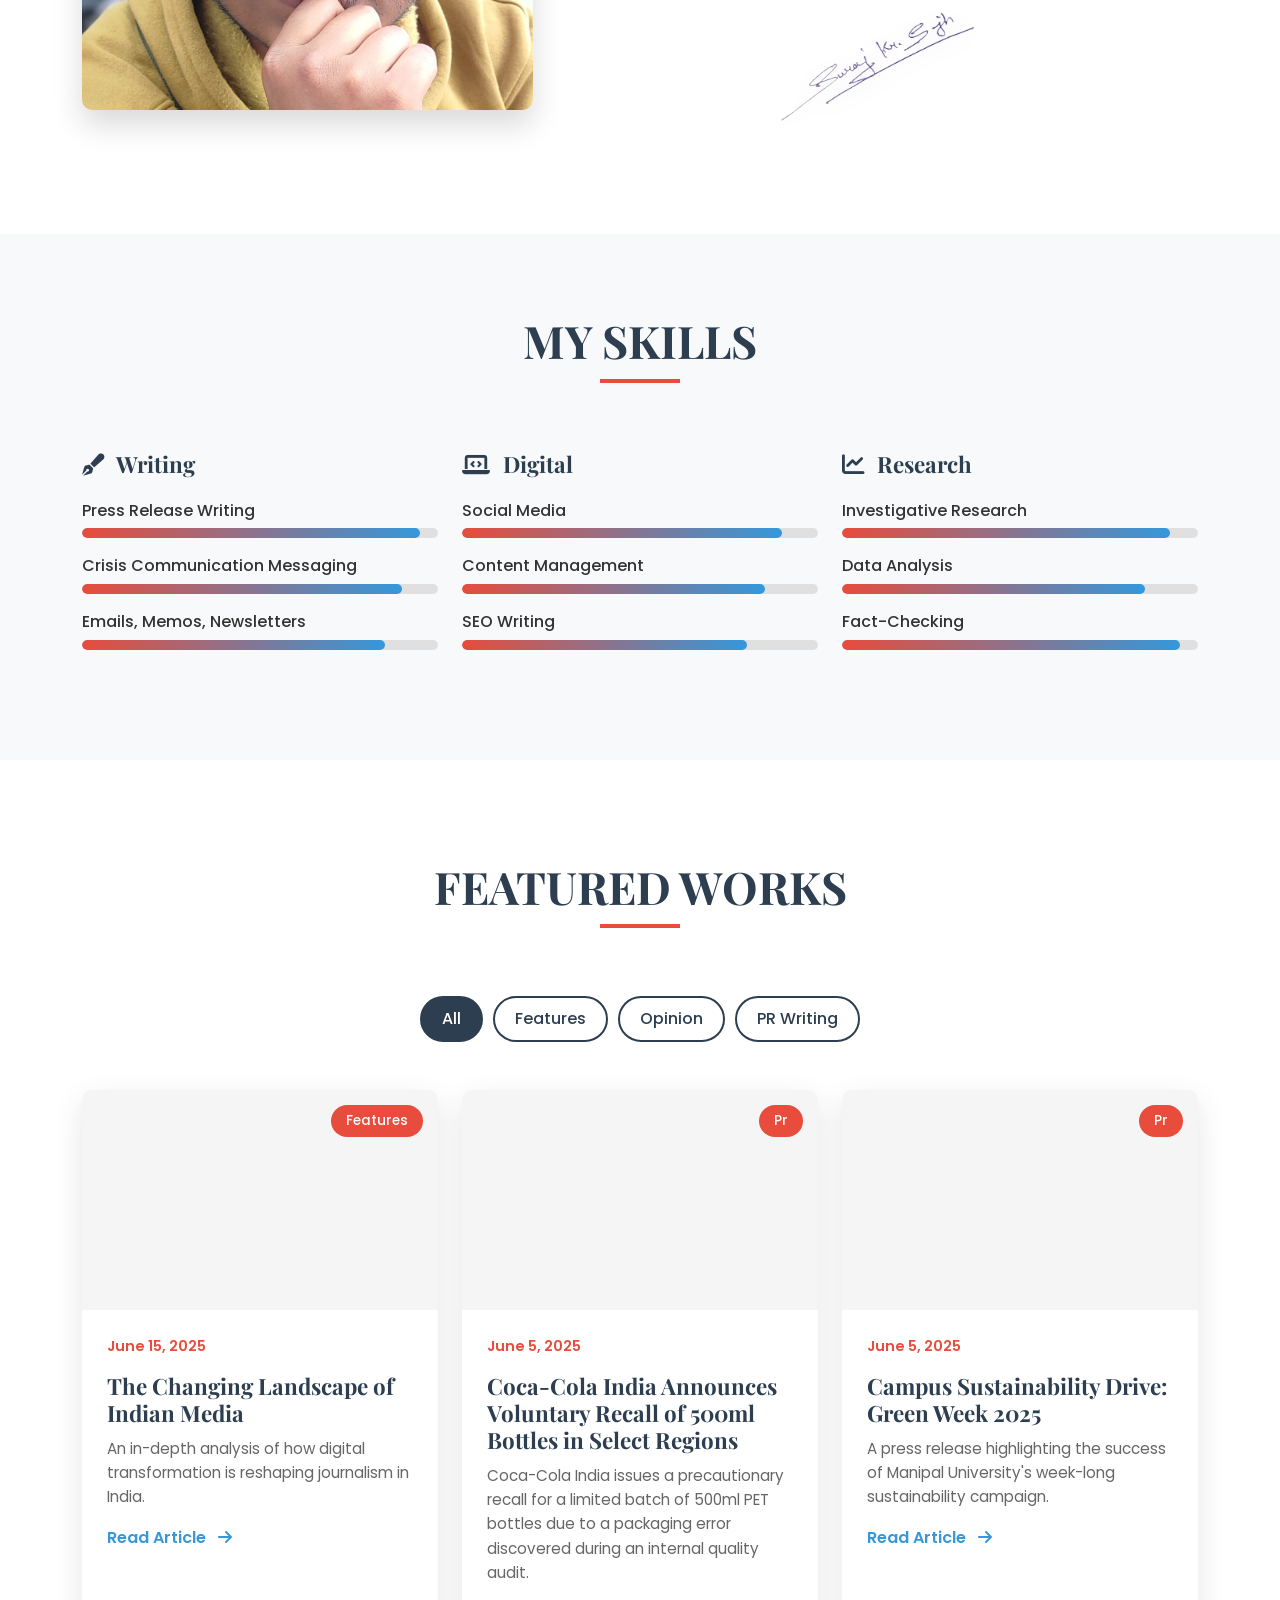
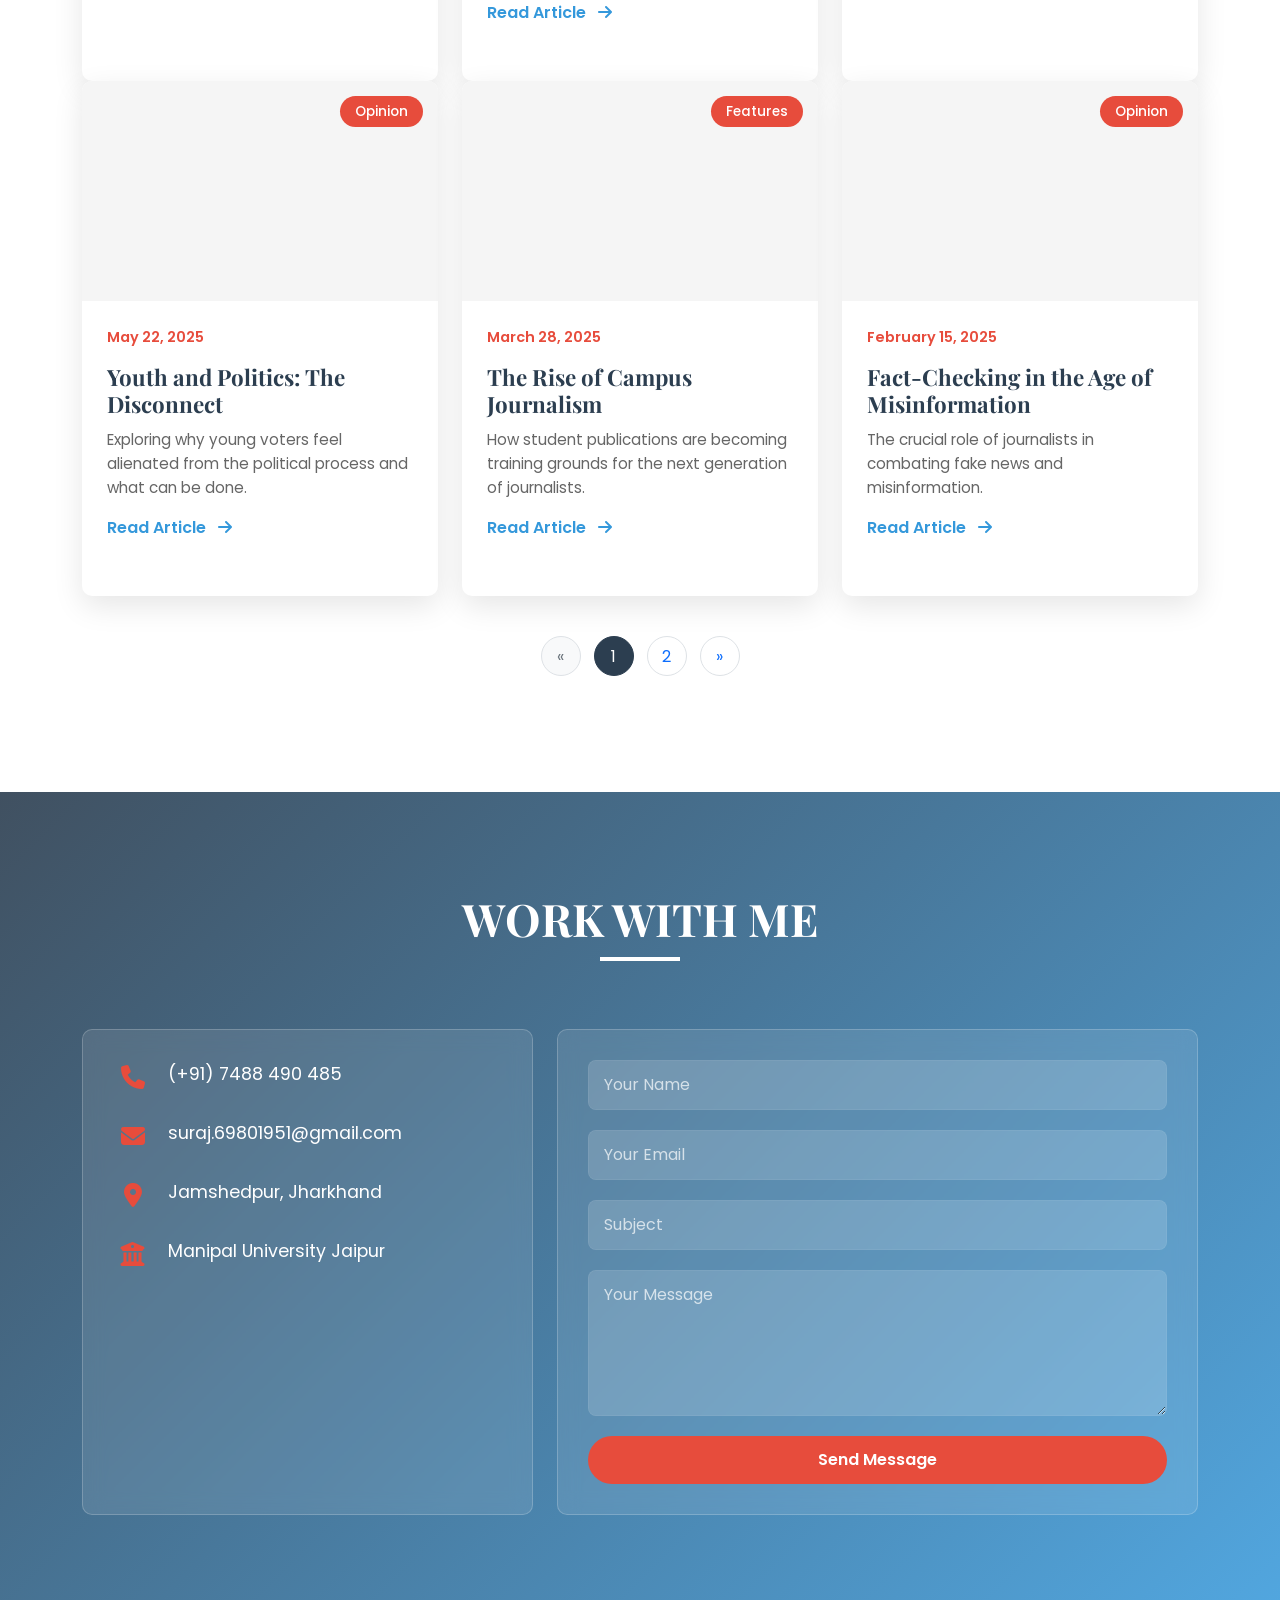
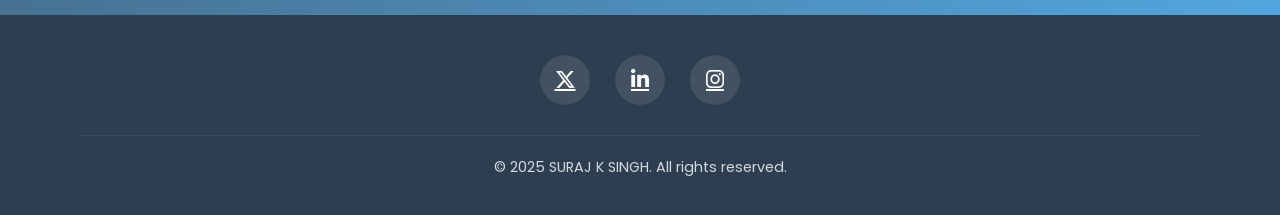
==== commit 296607f0: "initial commit" ====
--- a/index.html
+++ b/index.html
@@ -18,24 +18,7 @@
         </div>
     </div>
 
-    <!-- Article Modal -->
-    <div class="article-modal">
-        <div class="modal-content">
-            <div class="modal-header">
-                <h3 id="article-title">Article Title</h3>
-                <button class="close-modal">&times;</button>
-            </div>
-            <div class="modal-body">
-                <div class="article-meta">
-                    <div class="article-author">By SURAJ K SINGH</div>
-                    <div class="article-date" id="article-date">June 15, 2025</div>
-                </div>
-                <div class="article-content" id="article-content">
-                    <!-- Article content will be injected here -->
-                </div>
-            </div>
-        </div>
-    </div>
+    
 
     <!-- Navigation -->
     <header class="fixed-top">
@@ -115,53 +98,30 @@
                     <h2>MY SKILLS</h2>
                 </div>
                 <div class="row">
-                    <div class="col-md-6 col-lg-3">
+                    <div class="col-md-6 col-lg-4">
                         <div class="skill-category">
                             <h3><i class="fas fa-pen-fancy me-2"></i> Writing</h3>
                             <div class="skill-item">
-                                <div class="skill-name">Feature Writing</div>
+                                <div class="skill-name">Press Release Writing</div>
                                 <div class="skill-bar">
                                     <div class="skill-level" style="width: 95%"></div>
                                 </div>
                             </div>
                             <div class="skill-item">
-                                <div class="skill-name">News Reporting</div>
+                                <div class="skill-name">Crisis Communication Messaging</div>
                                 <div class="skill-bar">
                                     <div class="skill-level" style="width: 90%"></div>
                                 </div>
                             </div>
                             <div class="skill-item">
-                                <div class="skill-name">Editorial Writing</div>
+                                <div class="skill-name">Emails, Memos, Newsletters</div>
                                 <div class="skill-bar">
                                     <div class="skill-level" style="width: 85%"></div>
                                 </div>
                             </div>
                         </div>
                     </div>
-                    <div class="col-md-6 col-lg-3">
-                        <div class="skill-category">
-                            <h3><i class="fas fa-camera me-2"></i> Multimedia</h3>
-                            <div class="skill-item">
-                                <div class="skill-name">Photojournalism</div>
-                                <div class="skill-bar">
-                                    <div class="skill-level" style="width: 80%"></div>
-                                </div>
-                            </div>
-                            <div class="skill-item">
-                                <div class="skill-name">Video Editing</div>
-                                <div class="skill-bar">
-                                    <div class="skill-level" style="width: 75%"></div>
-                                </div>
-                            </div>
-                            <div class="skill-item">
-                                <div class="skill-name">Podcasting</div>
-                                <div class="skill-bar">
-                                    <div class="skill-level" style="width: 70%"></div>
-                                </div>
-                            </div>
-                        </div>
-                    </div>
-                    <div class="col-md-6 col-lg-3">
+                    <div class="col-md-6 col-lg-4">
                         <div class="skill-category">
                             <h3><i class="fas fa-laptop-code me-2"></i> Digital</h3>
                             <div class="skill-item">
@@ -184,7 +144,7 @@
                             </div>
                         </div>
                     </div>
-                    <div class="col-md-6 col-lg-3">
+                    <div class="col-md-6 col-lg-4">
                         <div class="skill-category">
                             <h3><i class="fas fa-chart-line me-2"></i> Research</h3>
                             <div class="skill-item">
@@ -220,10 +180,8 @@
                 
                 <div class="works-filter mb-5">
                     <button class="filter-btn active" data-filter="all">All</button>
-                    <button class="filter-btn" data-filter="news">News Reporting</button>
                     <button class="filter-btn" data-filter="features">Features</button>
                     <button class="filter-btn" data-filter="opinion">Opinion</button>
-                    <button class="filter-btn" data-filter="sports">Sports</button>
                     <button class="filter-btn" data-filter="pr">PR Writing</button>
                     
                 </div>
@@ -329,5 +287,30 @@
     <!-- Bootstrap JS Bundle with Popper -->
     <script src="https://cdn.jsdelivr.net/npm/bootstrap@5.3.0/dist/js/bootstrap.bundle.min.js"></script>
     <script src="script.js"></script>
+
+
+    <!-- Full Article View -->
+<div class="full-article-view" id="fullArticleView">
+    <button class="close-full-article" id="closeFullArticle">&times;</button>
+    <div class="container">
+        <div class="full-article-container">
+            <div class="full-article-header">
+                <h1 id="full-article-title">Article Title</h1>
+                <div class="full-article-meta">
+                    <div class="article-author">By SURAJ K SINGH</div>
+                    <div class="article-date" id="full-article-date">June 15, 2025</div>
+                </div>
+            </div>
+            <div class="full-article-content" id="full-article-content">
+                <!-- Article content will be injected here -->
+            </div>
+            <div class="full-article-footer">
+                <a href="#works" class="btn btn-primary" id="backToWorks">
+                    <i class="fas fa-arrow-left me-2"></i> Back to Works
+                </a>
+            </div>
+        </div>
+    </div>
+</div>
 </body>
 </html>
--- a/style.css
+++ b/style.css
@@ -436,42 +436,7 @@
         }
 
         /* Article Modal */
-        .article-modal {
-            position: fixed;
-            top: 0;
-            left: 0;
-            width: 100%;
-            height: 100%;
-            background-color: rgba(0, 0, 0, 0.9);
-            display: flex;
-            align-items: center;
-            justify-content: center;
-            z-index: 9998;
-            opacity: 0;
-            visibility: hidden;
-            transition: var(--transition);
-        }
-
-        .article-modal.active {
-            opacity: 1;
-            visibility: visible;
-        }
-
-        .modal-content {
-            background-color: white;
-            width: 90%;
-            max-width: 900px;
-            max-height: 90vh;
-            border-radius: 10px;
-            overflow: hidden;
-            position: relative;
-            transform: translateY(50px);
-            transition: transform 0.4s ease;
-        }
-
-        .article-modal.active .modal-content {
-            transform: translateY(0);
-        }
+       
 
         .modal-header {
             padding: 20px 30px;
@@ -801,3 +766,109 @@
                 font-size: 0.9rem;
             }
         }
+
+
+        /* Full Article View Styles */
+.full-article-view {
+    position: fixed;
+    top: 0;
+    left: 0;
+    width: 100%;
+    height: 100%;
+    background-color: white;
+    z-index: 9999;
+    overflow-y: auto;
+    padding-top: 80px;
+    padding-bottom: 40px;
+    display: none;
+}
+
+.full-article-container {
+    max-width: 900px;
+    margin: 0 auto;
+    padding: 30px;
+    background-color: white;
+}
+
+.full-article-header {
+    margin-bottom: 40px;
+    text-align: center;
+}
+
+.full-article-header h1 {
+    font-size: 2.5rem;
+    color: var(--primary-color);
+    margin-bottom: 20px;
+}
+
+.full-article-meta {
+    display: flex;
+    justify-content: center;
+    gap: 20px;
+    margin-bottom: 30px;
+    padding-bottom: 20px;
+    border-bottom: 1px solid #eee;
+    font-style: italic;
+    color: #777;
+}
+
+.full-article-content {
+    font-size: 1.1rem;
+    line-height: 1.8;
+}
+
+.full-article-content p {
+    margin-bottom: 20px;
+}
+
+.full-article-content img {
+    max-width: 100%;
+    height: auto;
+    display: block;
+    margin: 30px auto;
+    border-radius: 8px;
+    box-shadow: 0 5px 15px rgba(0,0,0,0.1);
+}
+
+.full-article-quote {
+    padding: 20px 30px;
+    margin: 30px 0;
+    border-left: 4px solid var(--secondary-color);
+    background-color: #f9f9f9;
+    font-style: italic;
+    font-size: 1.2rem;
+    color: var(--primary-color);
+}
+
+.full-article-footer {
+    margin-top: 50px;
+    text-align: center;
+}
+
+.close-full-article {
+    position: fixed;
+    top: 20px;
+    right: 20px;
+    background-color: var(--secondary-color);
+    color: white;
+    width: 40px;
+    height: 40px;
+    border-radius: 50%;
+    display: flex;
+    align-items: center;
+    justify-content: center;
+    cursor: pointer;
+    z-index: 10000;
+    border: none;
+    font-size: 1.5rem;
+}
+
+@media (max-width: 768px) {
+    .full-article-header h1 {
+        font-size: 2rem;
+    }
+    
+    .full-article-container {
+        padding: 20px;
+    }
+}
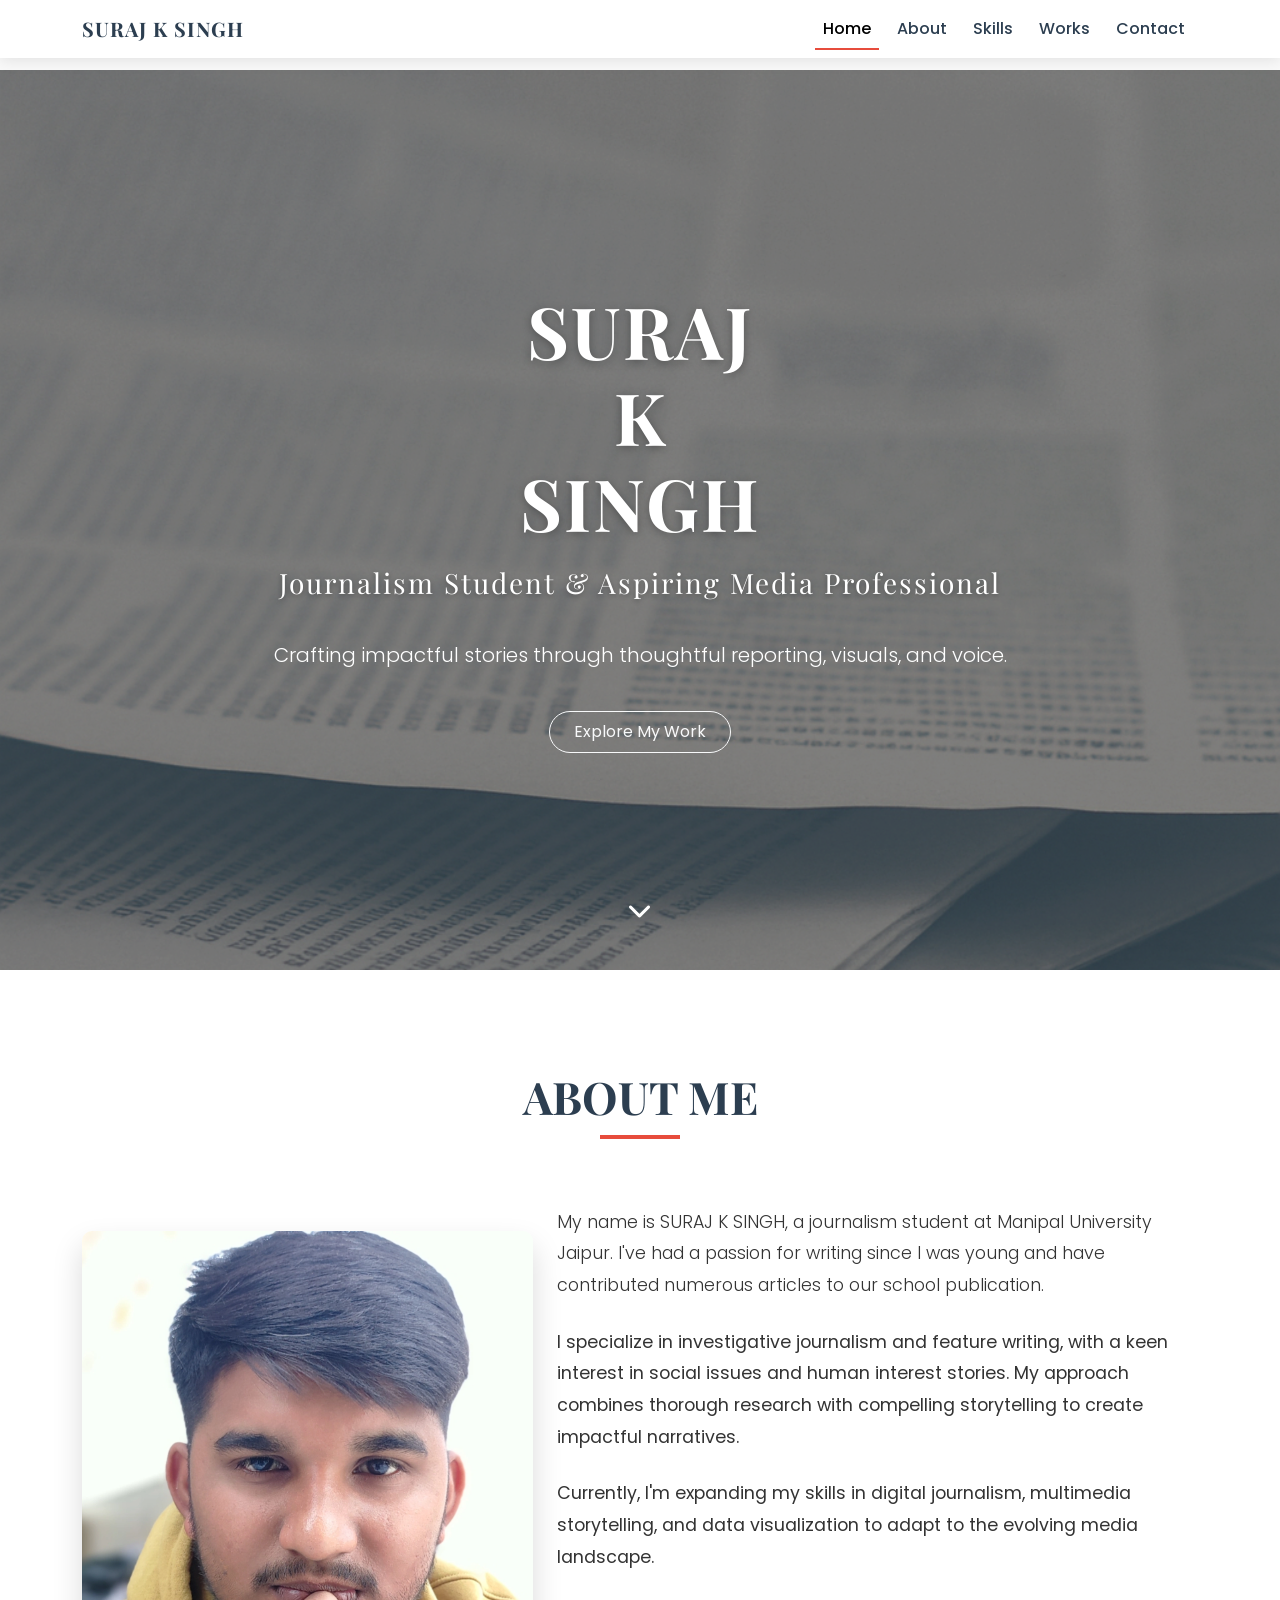
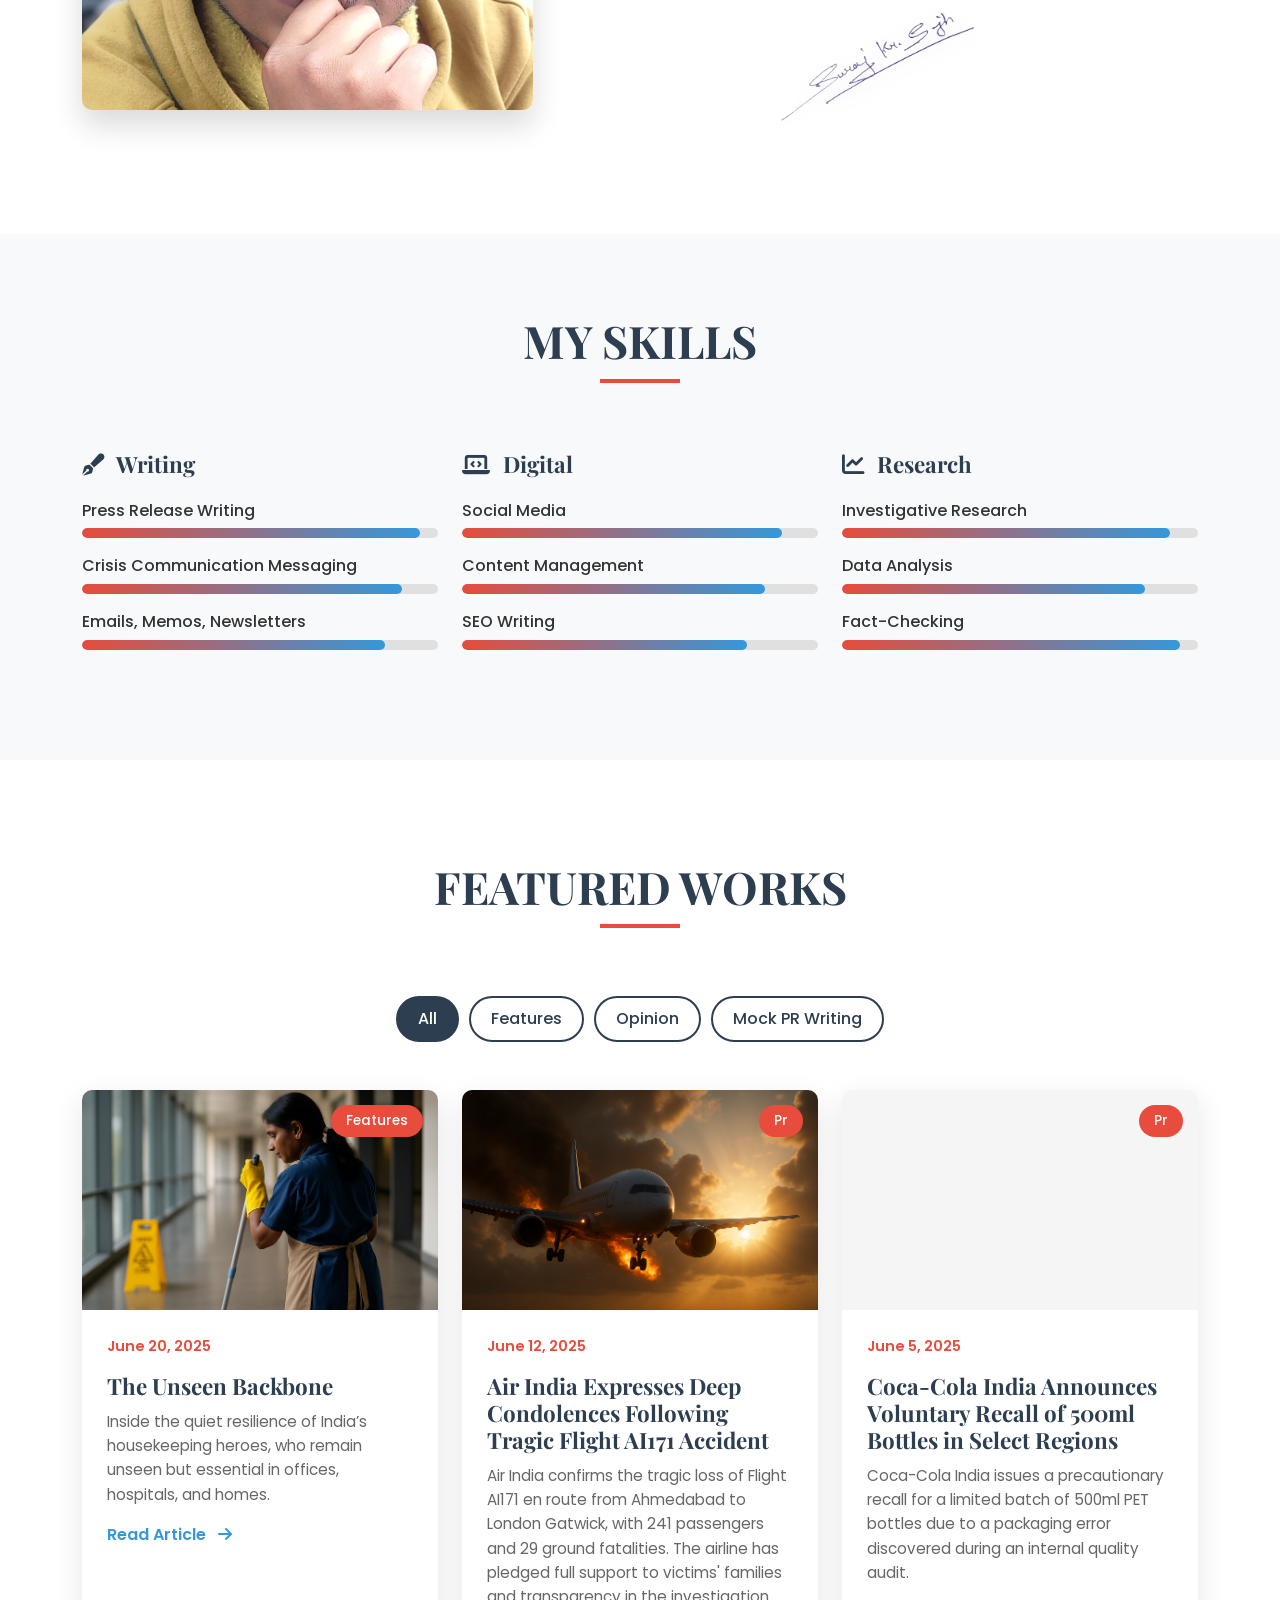
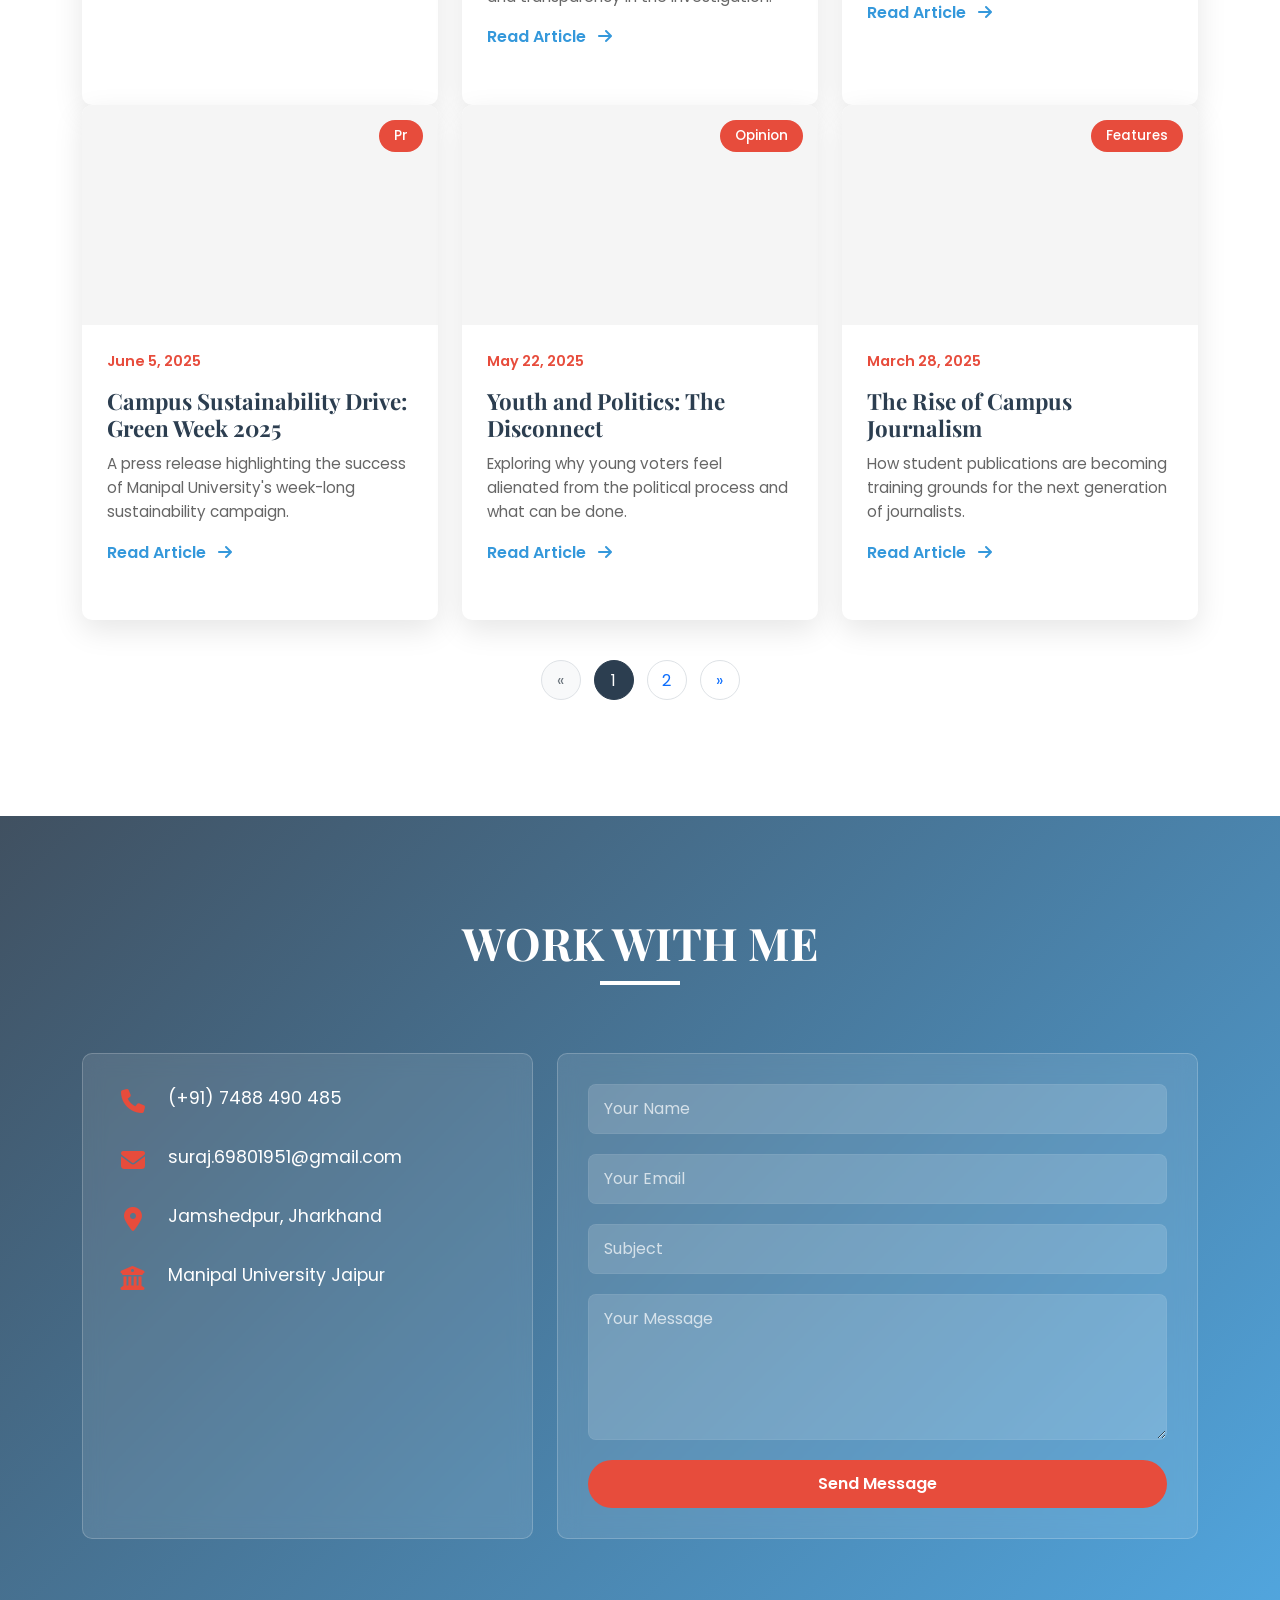
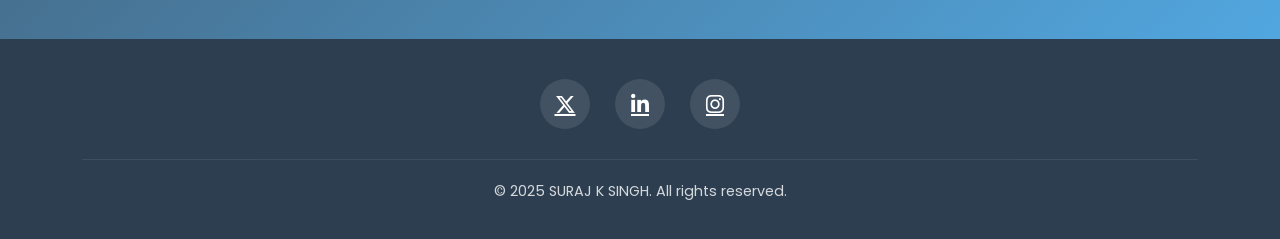
==== commit eea2ffb9: "initial commit" ====
--- a/index.html
+++ b/index.html
@@ -182,7 +182,7 @@
                     <button class="filter-btn active" data-filter="all">All</button>
                     <button class="filter-btn" data-filter="features">Features</button>
                     <button class="filter-btn" data-filter="opinion">Opinion</button>
-                    <button class="filter-btn" data-filter="pr">PR Writing</button>
+                    <button class="filter-btn" data-filter="pr">Mock PR Writing</button>
                     
                 </div>
                 
@@ -305,6 +305,9 @@
                 <!-- Article content will be injected here -->
             </div>
             <div class="full-article-footer">
+                 <button class="btn btn-outline-secondary me-3" id="printArticle">
+                    <i class="fas fa-print me-2"></i> Print Article
+                 </button>
                 <a href="#works" class="btn btn-primary" id="backToWorks">
                     <i class="fas fa-arrow-left me-2"></i> Back to Works
                 </a>
--- a/style.css
+++ b/style.css
@@ -872,3 +872,18 @@
         padding: 20px;
     }
 }
+
+@media print {
+  header, footer, .close-full-article, .btn, nav, .pagination-container {
+    display: none !important;
+  }
+  body {
+    background: white;
+    color: black;
+  }
+  .full-article-container {
+    box-shadow: none;
+    padding: 0;
+  }
+}
+
